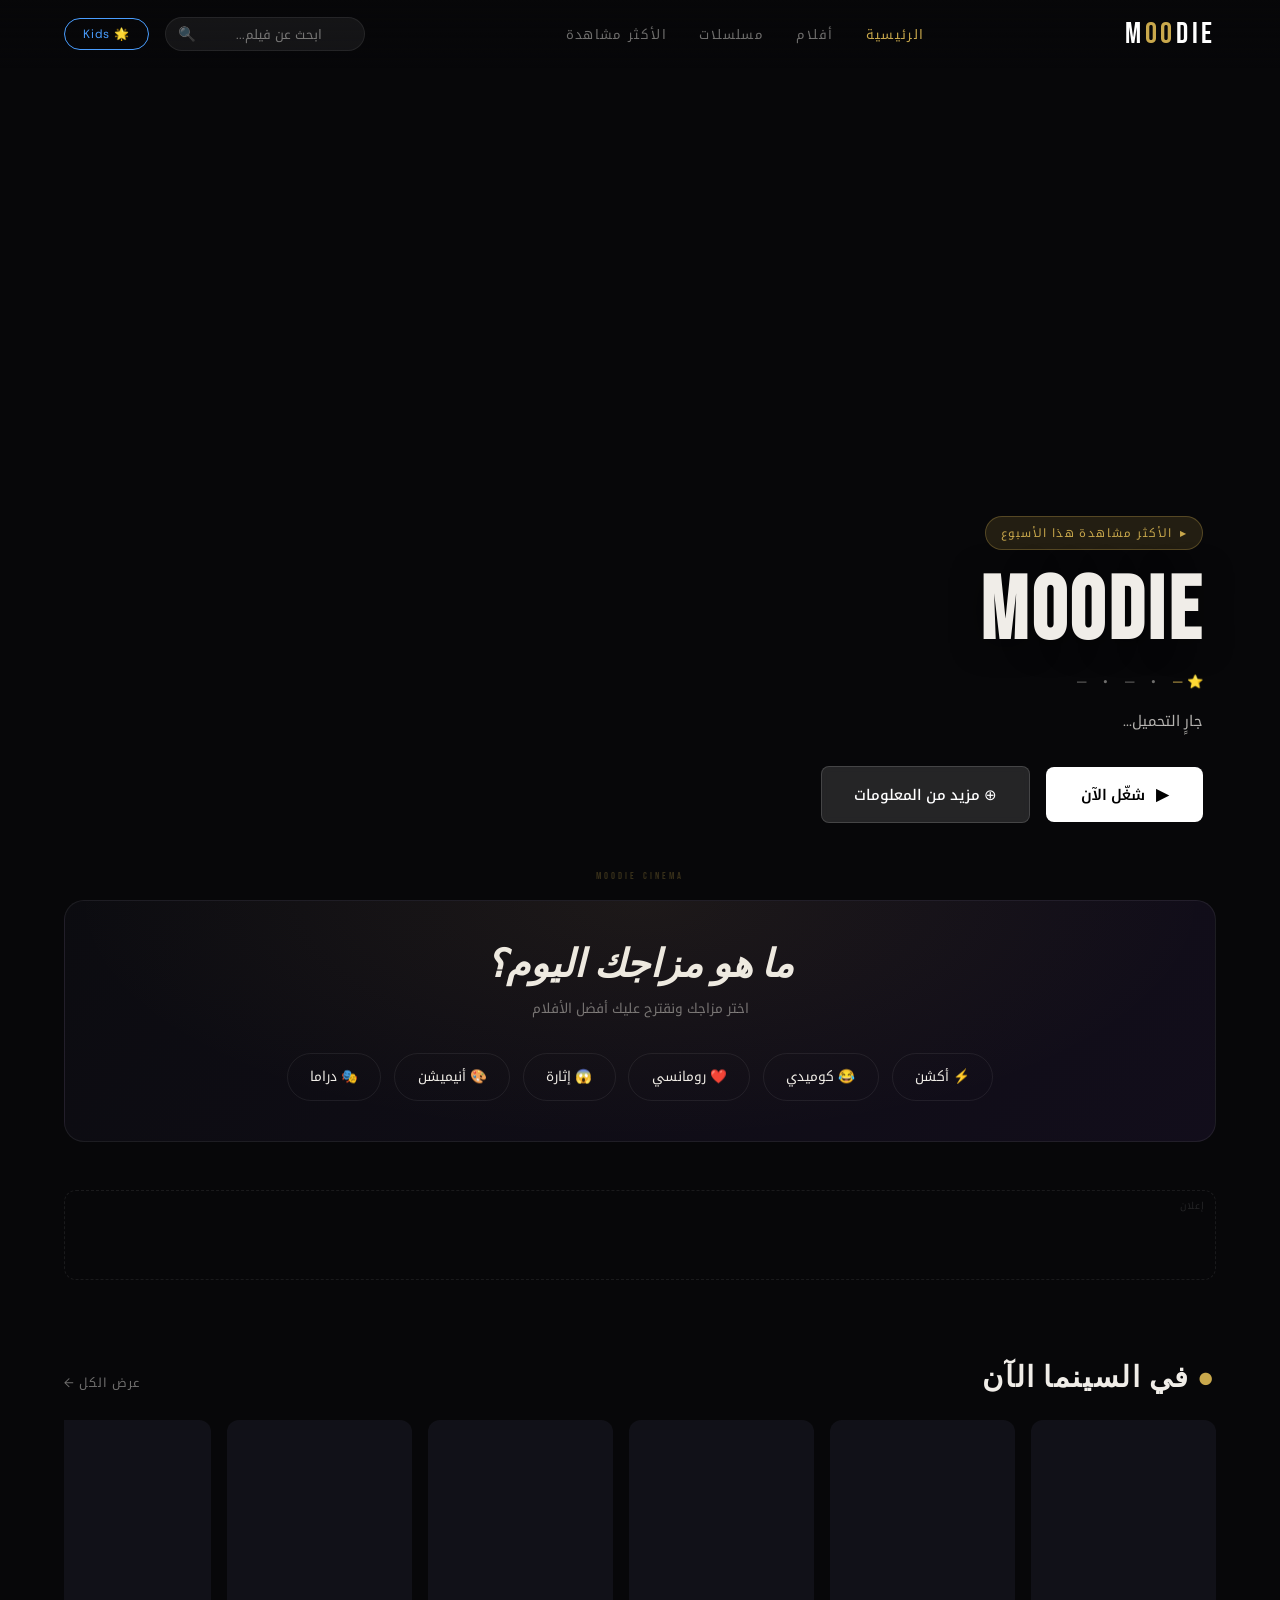
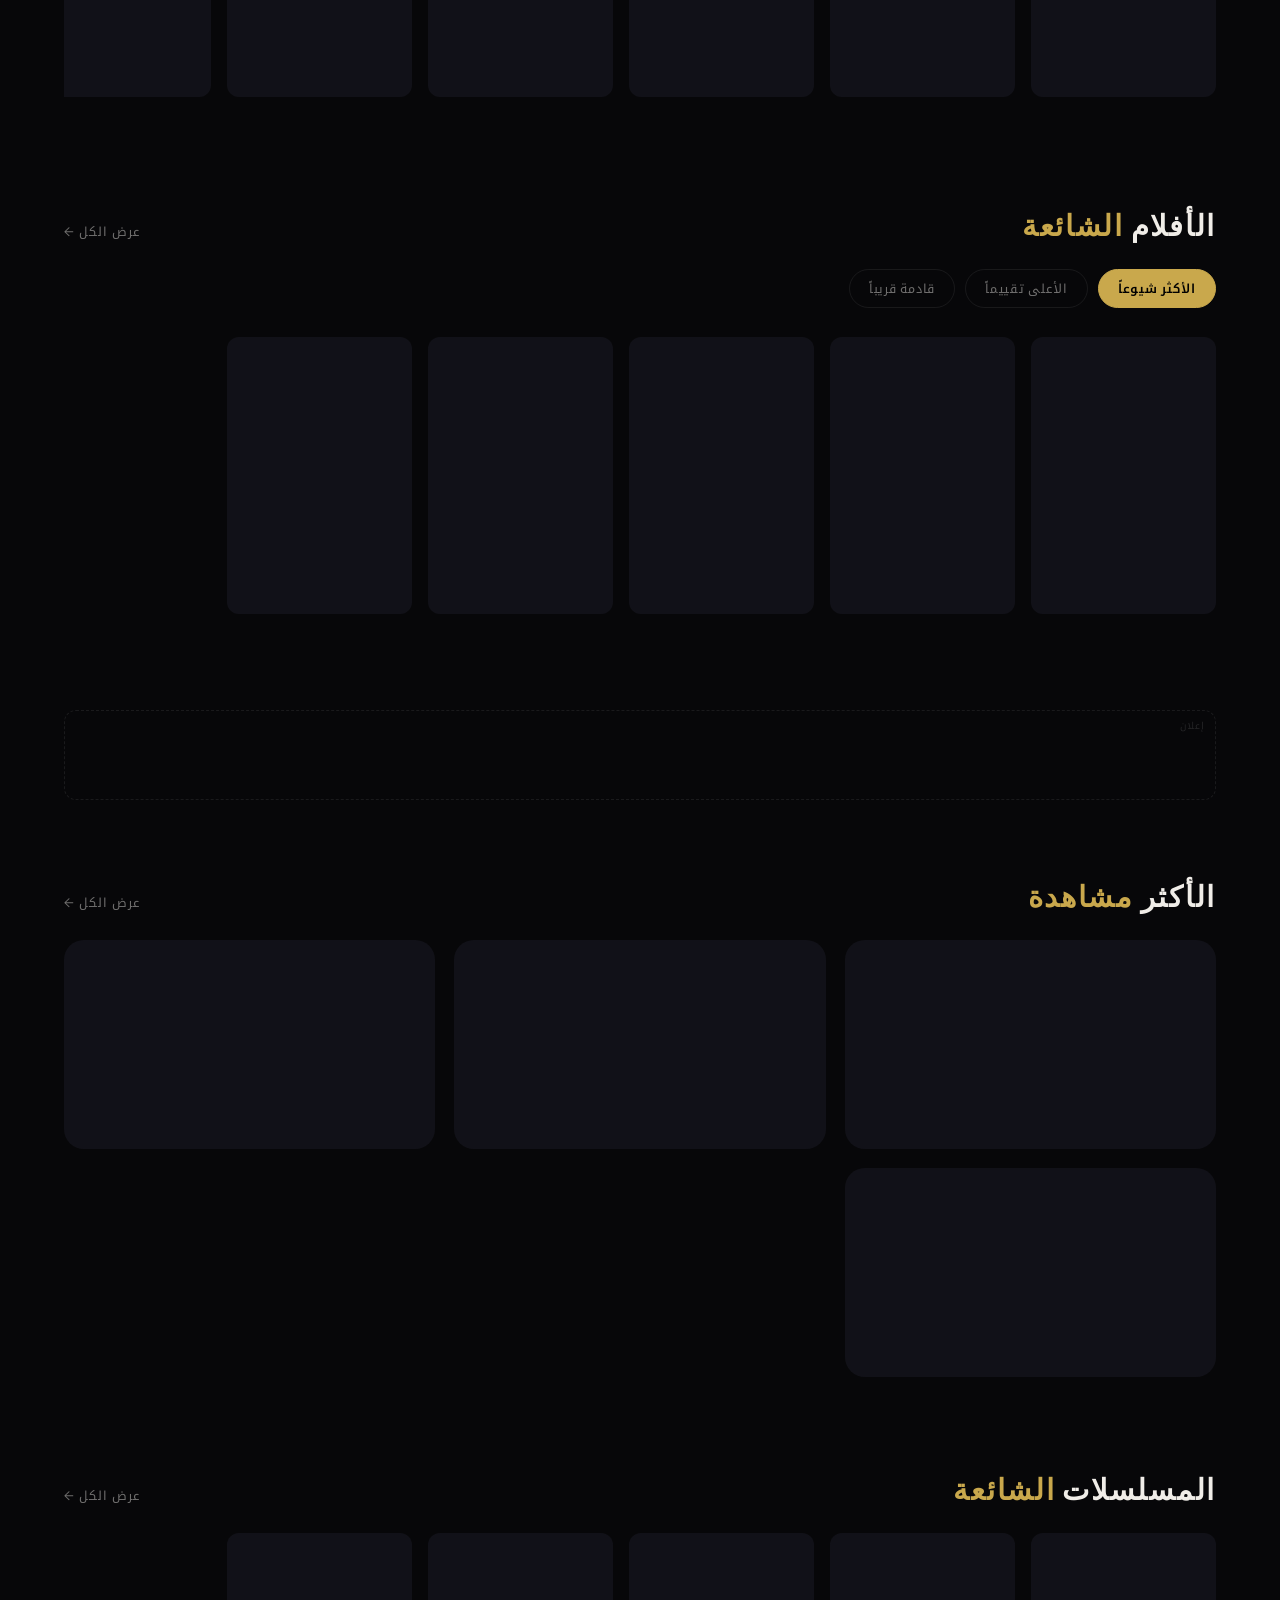
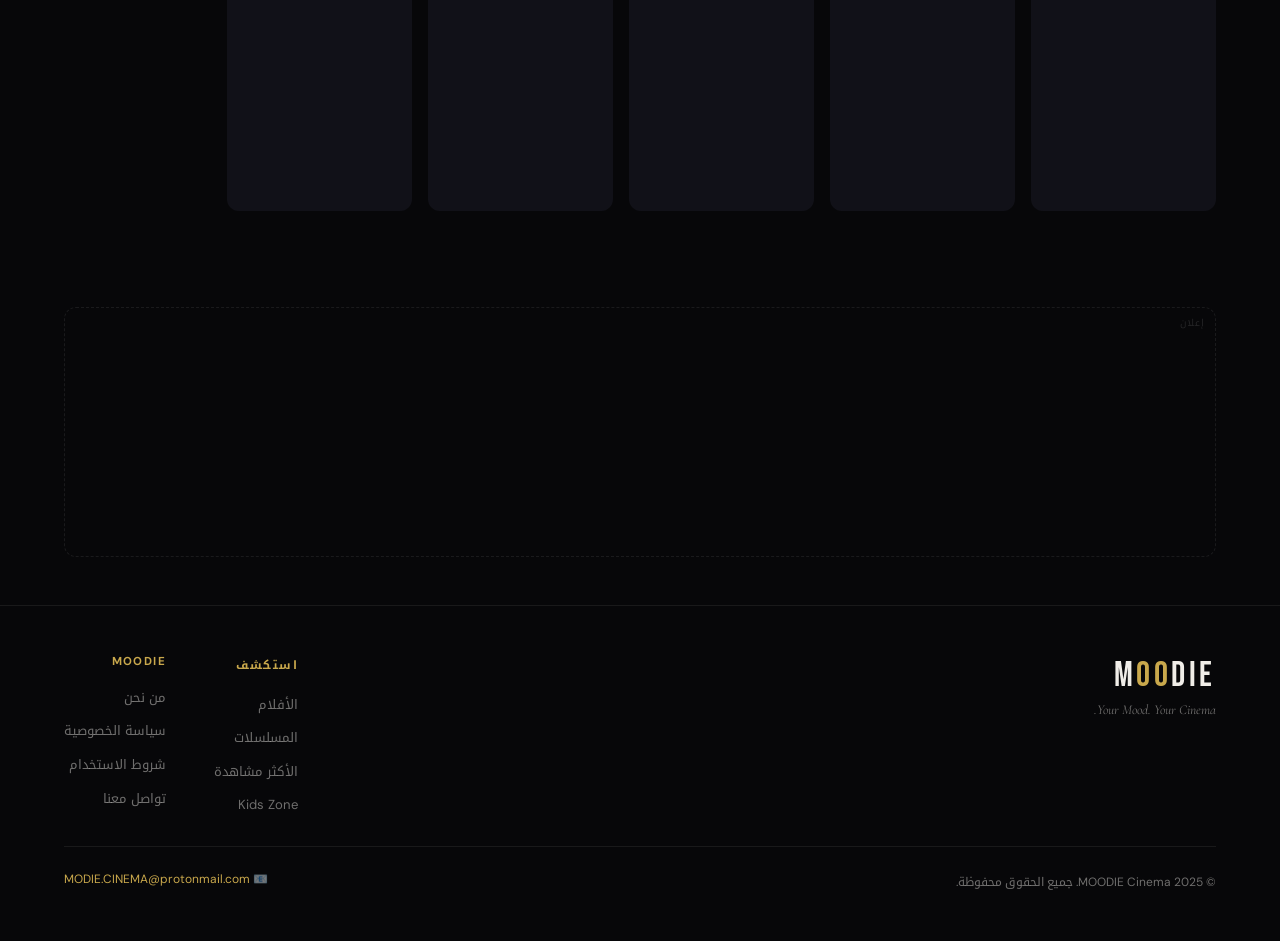
==== index (5).html @ 2d6c0732 "index.html" ====
<!DOCTYPE html>
<html lang="ar" dir="rtl">
<head>
  <meta charset="UTF-8" />
  <meta name="viewport" content="width=device-width, initial-scale=1.0" />
  <title>MOODIE — Premium Cinema Experience</title>
  <meta name="description" content="منصة MOODIE السينمائية — تجربة مشاهدة بريميوم بناءً على مزاجك" />
  <link rel="preconnect" href="https://fonts.googleapis.com" />
  <link rel="preconnect" href="https://fonts.gstatic.com" crossorigin />
  <link href="https://fonts.googleapis.com/css2?family=Bebas+Neue&family=Cormorant+Garamond:ital,wght@0,300;0,400;0,600;1,300&family=DM+Sans:wght@300;400;500&family=Noto+Kufi+Arabic:wght@300;400;500;700&display=swap" rel="stylesheet" />
  <style>
    /* ===================== CSS VARIABLES ===================== */
    :root {
      --c-bg:        #070709;
      --c-surface:   #0d0d12;
      --c-card:      #111118;
      --c-border:    rgba(255,255,255,0.07);
      --c-gold:      #c9a84c;
      --c-gold-dim:  rgba(201,168,76,0.15);
      --c-red:       #e5373d;
      --c-text:      #f0ede8;
      --c-muted:     rgba(240,237,232,0.45);
      --c-kids-bg:   #0a1628;
      --c-kids-acc:  #4a9eff;
      --radius:      12px;
      --radius-lg:   20px;
      --font-display: 'Bebas Neue', sans-serif;
      --font-serif:   'Cormorant Garamond', serif;
      --font-body:    'DM Sans', 'Noto Kufi Arabic', sans-serif;
      --transition:   all 0.35s cubic-bezier(0.4,0,0.2,1);
    }

    /* ===================== RESET ===================== */
    *, *::before, *::after { box-sizing: border-box; margin: 0; padding: 0; }
    html { scroll-behavior: smooth; }
    body {
      background: var(--c-bg);
      color: var(--c-text);
      font-family: var(--font-body);
      overflow-x: hidden;
      -webkit-font-smoothing: antialiased;
    }
    a { text-decoration: none; color: inherit; }
    img { display: block; max-width: 100%; }
    button { cursor: pointer; border: none; background: none; font-family: inherit; }

    /* ===================== SCROLLBAR ===================== */
    ::-webkit-scrollbar { width: 4px; }
    ::-webkit-scrollbar-track { background: var(--c-bg); }
    ::-webkit-scrollbar-thumb { background: var(--c-gold); border-radius: 4px; }

    /* ===================== SPLASH / INTRO ===================== */
    #splash {
      position: fixed; inset: 0; z-index: 9999;
      background: #000;
      display: flex; align-items: center; justify-content: center;
      flex-direction: column;
      animation: splashOut 0.8s ease 3.2s forwards;
    }
    .splash-logo {
      font-family: var(--font-display);
      font-size: clamp(4rem, 12vw, 9rem);
      letter-spacing: 0.18em;
      color: #fff;
      opacity: 0;
      animation: splashLogoIn 1s ease 0.5s forwards;
    }
    .splash-logo span { color: var(--c-gold); }
    .splash-tagline {
      font-family: var(--font-serif);
      font-style: italic;
      font-size: clamp(0.8rem, 2vw, 1.1rem);
      color: var(--c-muted);
      letter-spacing: 0.35em;
      margin-top: 0.5rem;
      opacity: 0;
      animation: splashLogoIn 1s ease 1.2s forwards;
    }
    .splash-bar {
      width: 0; height: 2px;
      background: linear-gradient(90deg, transparent, var(--c-gold), transparent);
      margin-top: 2.5rem;
      animation: splashBarIn 1.5s ease 1.6s forwards;
    }
    @keyframes splashLogoIn { to { opacity: 1; } }
    @keyframes splashBarIn  { to { width: 220px; } }
    @keyframes splashOut    { to { opacity: 0; pointer-events: none; } }

    /* ===================== NAV ===================== */
    #nav {
      position: fixed; top: 0; left: 0; right: 0; z-index: 900;
      padding: 0 clamp(1rem, 5vw, 4rem);
      height: 68px;
      display: flex; align-items: center; justify-content: space-between;
      background: linear-gradient(to bottom, rgba(7,7,9,0.98), transparent);
      backdrop-filter: blur(0px);
      transition: var(--transition);
    }
    #nav.scrolled {
      background: rgba(7,7,9,0.96);
      backdrop-filter: blur(18px);
      border-bottom: 1px solid var(--c-border);
    }
    .nav-logo {
      font-family: var(--font-display);
      font-size: 1.9rem;
      letter-spacing: 0.12em;
      color: #fff;
    }
    .nav-logo span { color: var(--c-gold); }
    .nav-links {
      display: flex; align-items: center; gap: 2rem;
      list-style: none;
    }
    .nav-links li a {
      font-size: 0.82rem;
      letter-spacing: 0.1em;
      color: var(--c-muted);
      transition: var(--transition);
      text-transform: uppercase;
    }
    .nav-links li a:hover { color: var(--c-text); }
    .nav-links li a.active { color: var(--c-gold); }
    .nav-right { display: flex; align-items: center; gap: 1rem; }
    .btn-kids {
      padding: 0.42rem 1.1rem;
      border: 1px solid var(--c-kids-acc);
      border-radius: 50px;
      font-size: 0.75rem;
      letter-spacing: 0.08em;
      color: var(--c-kids-acc);
      transition: var(--transition);
    }
    .btn-kids:hover { background: var(--c-kids-acc); color: #fff; }
    .nav-hamburger { display: none; flex-direction: column; gap: 5px; }
    .nav-hamburger span {
      display: block; width: 24px; height: 1.5px;
      background: var(--c-text); border-radius: 2px; transition: var(--transition);
    }

    /* ===================== SEARCH BAR ===================== */
    .search-wrapper {
      position: relative; display: flex; align-items: center;
    }
    .search-input {
      background: rgba(255,255,255,0.06);
      border: 1px solid var(--c-border);
      border-radius: 50px;
      padding: 0.45rem 2.6rem 0.45rem 1rem;
      color: var(--c-text);
      font-family: var(--font-body);
      font-size: 0.82rem;
      width: 200px;
      outline: none;
      transition: var(--transition);
    }
    .search-input::placeholder { color: var(--c-muted); }
    .search-input:focus { background: rgba(255,255,255,0.1); border-color: var(--c-gold); width: 260px; }
    .search-icon {
      position: absolute; left: 0.8rem;
      color: var(--c-muted); font-size: 0.9rem; pointer-events: none;
    }
    .search-results-dropdown {
      position: absolute; top: calc(100% + 8px); right: 0;
      width: 360px;
      background: #15151f;
      border: 1px solid var(--c-border);
      border-radius: var(--radius);
      overflow: hidden;
      display: none;
      z-index: 999;
      box-shadow: 0 20px 60px rgba(0,0,0,0.6);
    }
    .search-results-dropdown.open { display: block; }
    .search-result-item {
      display: flex; align-items: center; gap: 0.8rem;
      padding: 0.7rem 1rem;
      cursor: pointer;
      transition: var(--transition);
    }
    .search-result-item:hover { background: rgba(201,168,76,0.08); }
    .search-result-item img { width: 40px; height: 56px; object-fit: cover; border-radius: 6px; }
    .search-result-info h4 { font-size: 0.85rem; font-weight: 500; }
    .search-result-info p { font-size: 0.72rem; color: var(--c-muted); margin-top: 2px; }
    .search-loading { padding: 1.5rem; text-align: center; color: var(--c-muted); font-size: 0.82rem; }

    /* ===================== HERO ===================== */
    #hero {
      position: relative; height: 100vh; min-height: 600px;
      display: flex; align-items: flex-end;
      overflow: hidden;
    }
    .hero-bg {
      position: absolute; inset: 0;
      background-size: cover; background-position: center top;
      transition: opacity 1s ease;
    }
    .hero-bg::after {
      content: '';
      position: absolute; inset: 0;
      background: linear-gradient(
        to top,
        var(--c-bg) 0%,
        rgba(7,7,9,0.7) 40%,
        rgba(7,7,9,0.15) 100%
      );
    }
    .hero-content {
      position: relative; z-index: 2;
      padding: clamp(2rem, 5vw, 5rem) clamp(1.5rem, 6vw, 5rem);
      padding-bottom: clamp(3rem, 6vw, 6rem);
      max-width: 680px;
    }
    .hero-badge {
      display: inline-flex; align-items: center; gap: 0.5rem;
      background: var(--c-gold-dim);
      border: 1px solid rgba(201,168,76,0.3);
      border-radius: 50px;
      padding: 0.3rem 0.9rem;
      font-size: 0.72rem;
      letter-spacing: 0.12em;
      color: var(--c-gold);
      text-transform: uppercase;
      margin-bottom: 1.2rem;
    }
    .hero-badge::before { content: '▶'; font-size: 0.5rem; }
    .hero-title {
      font-family: var(--font-display);
      font-size: clamp(2.8rem, 7vw, 5.5rem);
      line-height: 1;
      letter-spacing: 0.04em;
      margin-bottom: 1rem;
      text-shadow: 0 4px 30px rgba(0,0,0,0.5);
    }
    .hero-meta {
      display: flex; align-items: center; gap: 1rem;
      font-size: 0.82rem; color: var(--c-muted);
      margin-bottom: 1.2rem; flex-wrap: wrap;
    }
    .hero-rating { color: var(--c-gold); display: flex; align-items: center; gap: 0.3rem; }
    .hero-desc {
      font-size: 0.92rem; line-height: 1.7;
      color: rgba(240,237,232,0.75);
      margin-bottom: 2rem;
      max-width: 520px;
    }
    .hero-actions { display: flex; align-items: center; gap: 1rem; flex-wrap: wrap; }
    .btn-play {
      display: inline-flex; align-items: center; gap: 0.7rem;
      background: #fff;
      color: #000;
      padding: 0.85rem 2.2rem;
      border-radius: 8px;
      font-weight: 600; font-size: 0.92rem;
      transition: var(--transition);
    }
    .btn-play:hover { background: rgba(255,255,255,0.85); transform: translateY(-1px); }
    .btn-play .play-icon { font-size: 1rem; }
    .btn-info {
      display: inline-flex; align-items: center; gap: 0.7rem;
      background: rgba(255,255,255,0.12);
      color: #fff;
      padding: 0.85rem 2rem;
      border-radius: 8px;
      font-weight: 500; font-size: 0.92rem;
      backdrop-filter: blur(4px);
      border: 1px solid rgba(255,255,255,0.15);
      transition: var(--transition);
    }
    .btn-info:hover { background: rgba(255,255,255,0.2); }
    .hero-indicators {
      position: absolute; bottom: 2rem; right: 2rem; z-index: 2;
      display: flex; gap: 0.5rem;
    }
    .hero-dot {
      width: 6px; height: 6px; border-radius: 50%;
      background: rgba(255,255,255,0.3); cursor: pointer; transition: var(--transition);
    }
    .hero-dot.active { background: var(--c-gold); width: 22px; border-radius: 3px; }

    /* ===================== WATERMARK ===================== */
    .watermark {
      position: absolute; bottom: 18px; left: 50%; transform: translateX(-50%);
      font-family: var(--font-display);
      font-size: 0.65rem; letter-spacing: 0.3em;
      color: rgba(201,168,76,0.25);
      pointer-events: none; z-index: 2; white-space: nowrap;
    }

    /* ===================== SECTIONS ===================== */
    main { position: relative; z-index: 1; }
    .section { padding: 3rem clamp(1.5rem, 5vw, 4rem); }
    .section-header {
      display: flex; align-items: baseline; justify-content: space-between;
      margin-bottom: 1.5rem;
    }
    .section-title {
      font-family: var(--font-display);
      font-size: clamp(1.4rem, 3vw, 1.8rem);
      letter-spacing: 0.06em;
    }
    .section-title span { color: var(--c-gold); }
    .see-all {
      font-size: 0.78rem; color: var(--c-muted); letter-spacing: 0.08em;
      text-transform: uppercase; transition: var(--transition);
    }
    .see-all:hover { color: var(--c-gold); }

    /* ===================== CATEGORY TABS ===================== */
    .category-tabs {
      display: flex; gap: 0.6rem; margin-bottom: 1.8rem; flex-wrap: wrap;
    }
    .cat-tab {
      padding: 0.4rem 1.2rem;
      border: 1px solid var(--c-border);
      border-radius: 50px;
      font-size: 0.78rem; letter-spacing: 0.06em;
      color: var(--c-muted);
      transition: var(--transition);
      text-transform: uppercase;
    }
    .cat-tab:hover { border-color: var(--c-gold); color: var(--c-gold); }
    .cat-tab.active {
      background: var(--c-gold);
      border-color: var(--c-gold);
      color: #000; font-weight: 600;
    }

    /* ===================== MOVIE ROW ===================== */
    .movie-row {
      display: flex; gap: 1rem; overflow-x: auto;
      padding-bottom: 1rem; scroll-snap-type: x mandatory;
      -ms-overflow-style: none; scrollbar-width: none;
    }
    .movie-row::-webkit-scrollbar { display: none; }
    .movie-card {
      flex: 0 0 clamp(130px, 16vw, 185px);
      scroll-snap-align: start;
      cursor: pointer; position: relative;
      border-radius: var(--radius); overflow: hidden;
      background: var(--c-card);
      transition: transform 0.35s cubic-bezier(0.4,0,0.2,1), box-shadow 0.35s ease;
    }
    .movie-card:hover { transform: translateY(-6px) scale(1.02); box-shadow: 0 20px 50px rgba(0,0,0,0.5); }
    .movie-card-poster {
      width: 100%; aspect-ratio: 2/3; object-fit: cover;
      display: block; transition: var(--transition);
    }
    .movie-card-overlay {
      position: absolute; inset: 0;
      background: linear-gradient(to top, rgba(0,0,0,0.9) 0%, transparent 55%);
      opacity: 0; transition: var(--transition);
      display: flex; flex-direction: column; justify-content: flex-end; padding: 0.8rem;
    }
    .movie-card:hover .movie-card-overlay { opacity: 1; }
    .movie-card-title { font-size: 0.78rem; font-weight: 600; line-height: 1.3; }
    .movie-card-meta { font-size: 0.68rem; color: var(--c-muted); margin-top: 0.25rem; }
    .movie-card-rating {
      position: absolute; top: 0.6rem; right: 0.6rem;
      background: rgba(0,0,0,0.75);
      border: 1px solid rgba(201,168,76,0.4);
      border-radius: 6px; padding: 0.2rem 0.5rem;
      font-size: 0.68rem; color: var(--c-gold); font-weight: 600;
    }
    .movie-card-play {
      position: absolute; inset: 0; display: flex;
      align-items: center; justify-content: center;
      opacity: 0; transition: var(--transition);
    }
    .movie-card:hover .movie-card-play { opacity: 1; }
    .movie-card-play-btn {
      width: 46px; height: 46px; border-radius: 50%;
      background: rgba(255,255,255,0.9);
      display: flex; align-items: center; justify-content: center;
      color: #000; font-size: 1rem; transition: var(--transition);
    }
    .movie-card-play-btn:hover { transform: scale(1.1); background: #fff; }
    .movie-card-wd {
      position: absolute; bottom: 0.5rem; left: 0.5rem;
      font-size: 0.55rem; letter-spacing: 0.2em;
      color: rgba(201,168,76,0.4); pointer-events: none;
    }

    /* ===================== FEATURED GRID ===================== */
    .featured-grid {
      display: grid;
      grid-template-columns: repeat(auto-fill, minmax(clamp(200px, 22vw, 280px), 1fr));
      gap: 1.2rem;
    }
    .featured-card {
      position: relative; border-radius: var(--radius-lg);
      overflow: hidden; cursor: pointer;
      background: var(--c-card);
      transition: transform 0.4s cubic-bezier(0.4,0,0.2,1), box-shadow 0.4s ease;
    }
    .featured-card:hover { transform: translateY(-8px); box-shadow: 0 30px 70px rgba(0,0,0,0.55); }
    .featured-card-poster { width: 100%; aspect-ratio: 16/9; object-fit: cover; }
    .featured-card-body { padding: 1rem; }
    .featured-card-title { font-size: 0.95rem; font-weight: 600; margin-bottom: 0.4rem; }
    .featured-card-tags { display: flex; gap: 0.4rem; flex-wrap: wrap; }
    .tag {
      font-size: 0.65rem; padding: 0.15rem 0.6rem;
      border: 1px solid var(--c-border); border-radius: 50px;
      color: var(--c-muted); text-transform: uppercase; letter-spacing: 0.05em;
    }

    /* ===================== MOOD SECTION ===================== */
    .mood-section {
      background: linear-gradient(135deg, rgba(13,13,18,0.9) 0%, rgba(20,15,30,0.9) 100%);
      border: 1px solid var(--c-border);
      border-radius: var(--radius-lg);
      padding: 2.5rem;
      text-align: center;
      margin: 0 clamp(1.5rem, 5vw, 4rem) 3rem;
      position: relative; overflow: hidden;
    }
    .mood-section::before {
      content: ''; position: absolute; inset: 0;
      background: radial-gradient(ellipse at 50% 0%, rgba(201,168,76,0.08) 0%, transparent 70%);
    }
    .mood-title {
      font-family: var(--font-serif);
      font-style: italic;
      font-size: clamp(1.6rem, 4vw, 2.4rem);
      margin-bottom: 0.5rem;
    }
    .mood-subtitle { font-size: 0.85rem; color: var(--c-muted); margin-bottom: 2rem; }
    .mood-chips { display: flex; gap: 0.8rem; justify-content: center; flex-wrap: wrap; }
    .mood-chip {
      display: flex; align-items: center; gap: 0.5rem;
      padding: 0.65rem 1.4rem;
      border: 1px solid var(--c-border);
      border-radius: 50px; font-size: 0.85rem;
      transition: var(--transition); cursor: pointer;
    }
    .mood-chip:hover, .mood-chip.active {
      background: var(--c-gold-dim); border-color: var(--c-gold); color: var(--c-gold);
    }

    /* ===================== AD SLOT ===================== */
    .ad-slot {
      margin: 2rem clamp(1.5rem, 5vw, 4rem);
      border-radius: var(--radius);
      border: 1px dashed rgba(255,255,255,0.08);
      min-height: 90px;
      display: flex; align-items: center; justify-content: center;
      color: rgba(255,255,255,0.1); font-size: 0.75rem; letter-spacing: 0.1em;
      text-transform: uppercase; overflow: hidden; position: relative;
    }
    .ad-slot-label {
      position: absolute; top: 6px; right: 10px;
      font-size: 0.6rem; color: rgba(255,255,255,0.12); letter-spacing: 0.1em;
    }

    /* ===================== KIDS MODE ===================== */
    #kids-mode {
      display: none; position: fixed; inset: 0; z-index: 800;
      background: var(--c-kids-bg);
      overflow-y: auto;
    }
    #kids-mode.active { display: block; }
    .kids-nav {
      display: flex; align-items: center; justify-content: space-between;
      padding: 1.2rem clamp(1rem, 4vw, 3rem);
      background: rgba(10,22,40,0.9);
      border-bottom: 2px solid rgba(74,158,255,0.2);
      position: sticky; top: 0; z-index: 10;
    }
    .kids-logo {
      font-family: var(--font-display);
      font-size: 2rem; letter-spacing: 0.1em;
      color: var(--c-kids-acc);
    }
    .kids-logo span { color: #fff; }
    .btn-exit-kids {
      padding: 0.5rem 1.2rem;
      border: 1px solid rgba(255,255,255,0.2);
      border-radius: 50px;
      font-size: 0.8rem; color: var(--c-muted);
      transition: var(--transition);
    }
    .btn-exit-kids:hover { border-color: #fff; color: #fff; }
    .kids-hero {
      padding: 2rem clamp(1rem, 4vw, 3rem);
      background: linear-gradient(135deg, #0a1628, #0d1f3c);
    }
    .kids-hero h2 {
      font-family: var(--font-display);
      font-size: clamp(2rem, 6vw, 4rem);
      letter-spacing: 0.06em;
      color: var(--c-kids-acc);
      margin-bottom: 0.5rem;
    }
    .kids-hero p { color: rgba(255,255,255,0.5); font-size: 0.9rem; }
    .kids-grid {
      display: grid;
      grid-template-columns: repeat(auto-fill, minmax(clamp(130px, 20vw, 180px), 1fr));
      gap: 1rem; padding: 2rem clamp(1rem, 4vw, 3rem);
    }
    .kids-card {
      border-radius: 16px; overflow: hidden; cursor: pointer;
      background: rgba(255,255,255,0.05);
      border: 2px solid transparent;
      transition: var(--transition);
    }
    .kids-card:hover {
      border-color: var(--c-kids-acc);
      transform: translateY(-4px);
      box-shadow: 0 16px 40px rgba(74,158,255,0.2);
    }
    .kids-card img { width: 100%; aspect-ratio: 2/3; object-fit: cover; }
    .kids-card-title {
      padding: 0.6rem;
      font-size: 0.78rem; text-align: center;
      color: rgba(255,255,255,0.85);
    }
    .kids-age-badge {
      display: inline-block; padding: 0.15rem 0.55rem;
      background: rgba(74,158,255,0.2);
      border: 1px solid rgba(74,158,255,0.4);
      border-radius: 50px; font-size: 0.62rem;
      color: var(--c-kids-acc); margin: 0 auto 0.4rem;
      display: block; width: fit-content; margin: 0 auto 0.4rem;
    }

    /* ===================== PLAYER MODAL ===================== */
    #player-modal {
      display: none; position: fixed; inset: 0; z-index: 1000;
      background: rgba(0,0,0,0.96);
      align-items: center; justify-content: center;
    }
    #player-modal.open { display: flex; }
    .player-container {
      position: relative; width: 100%; max-width: 1000px;
      background: #000; border-radius: var(--radius-lg);
      overflow: hidden; box-shadow: 0 40px 120px rgba(0,0,0,0.8);
    }
    .player-video-area {
      position: relative; aspect-ratio: 16/9;
      background: #000; display: flex; align-items: center; justify-content: center;
    }
    .player-poster {
      position: absolute; inset: 0;
      object-fit: cover; opacity: 0.35;
    }
    .player-center {
      position: relative; z-index: 2;
      display: flex; flex-direction: column; align-items: center; gap: 1rem;
    }
    .player-big-play {
      width: 72px; height: 72px; border-radius: 50%;
      background: rgba(255,255,255,0.15);
      border: 2px solid rgba(255,255,255,0.4);
      display: flex; align-items: center; justify-content: center;
      font-size: 1.8rem; cursor: pointer; transition: var(--transition);
      backdrop-filter: blur(8px);
    }
    .player-big-play:hover { background: rgba(255,255,255,0.25); transform: scale(1.08); }
    .player-notice { font-size: 0.78rem; color: rgba(255,255,255,0.4); letter-spacing: 0.06em; }
    .player-watermark {
      position: absolute; bottom: 14px; right: 14px; z-index: 3;
      font-family: var(--font-display);
      font-size: 0.8rem; letter-spacing: 0.2em;
      color: rgba(201,168,76,0.35); pointer-events: none;
    }
    .player-controls {
      background: linear-gradient(to right, #0d0d12, #111118);
      padding: 1rem 1.5rem;
    }
    .player-progress {
      width: 100%; height: 3px;
      background: rgba(255,255,255,0.12); border-radius: 3px;
      cursor: pointer; margin-bottom: 1rem; position: relative;
      transition: height 0.2s;
    }
    .player-progress:hover { height: 5px; }
    .player-progress-fill {
      height: 100%; background: var(--c-gold); border-radius: 3px;
      width: 0%; transition: width 0.5s linear;
    }
    .player-controls-row {
      display: flex; align-items: center; justify-content: space-between;
    }
    .player-controls-left { display: flex; align-items: center; gap: 1rem; }
    .player-btn { font-size: 1.1rem; color: var(--c-muted); transition: var(--transition); }
    .player-btn:hover { color: #fff; }
    .player-time { font-size: 0.78rem; color: var(--c-muted); }
    .player-title-bar { font-size: 0.88rem; font-weight: 500; }
    .player-close {
      position: absolute; top: 1rem; right: 1rem; z-index: 10;
      width: 36px; height: 36px; border-radius: 50%;
      background: rgba(0,0,0,0.7); color: #fff; font-size: 1.2rem;
      display: flex; align-items: center; justify-content: center;
      transition: var(--transition);
    }
    .player-close:hover { background: var(--c-red); }

    /* ===================== MOVIE DETAIL MODAL ===================== */
    #detail-modal {
      display: none; position: fixed; inset: 0; z-index: 950;
      background: rgba(0,0,0,0.85);
      align-items: center; justify-content: center;
      padding: 1rem;
    }
    #detail-modal.open { display: flex; }
    .detail-box {
      width: 100%; max-width: 800px; max-height: 90vh;
      background: #13131c;
      border-radius: var(--radius-lg);
      overflow-y: auto; position: relative;
      border: 1px solid var(--c-border);
      animation: slideUp 0.4s ease;
    }
    @keyframes slideUp { from { transform: translateY(30px); opacity: 0; } to { transform: translateY(0); opacity: 1; } }
    .detail-backdrop {
      width: 100%; aspect-ratio: 16/9; object-fit: cover;
      opacity: 0.6;
    }
    .detail-body { padding: 1.5rem 2rem 2rem; position: relative; margin-top: -60px; }
    .detail-title {
      font-family: var(--font-display);
      font-size: clamp(1.8rem, 4vw, 2.8rem);
      letter-spacing: 0.04em; margin-bottom: 0.5rem;
    }
    .detail-meta {
      display: flex; gap: 1rem; flex-wrap: wrap;
      font-size: 0.82rem; color: var(--c-muted); margin-bottom: 1rem;
    }
    .detail-rating { color: var(--c-gold); }
    .detail-overview {
      font-size: 0.88rem; line-height: 1.75; color: rgba(240,237,232,0.75);
      margin-bottom: 1.5rem;
    }
    .detail-actions { display: flex; gap: 1rem; flex-wrap: wrap; }
    .detail-close {
      position: absolute; top: 1rem; right: 1rem;
      width: 36px; height: 36px; border-radius: 50%;
      background: rgba(0,0,0,0.7); color: #fff; font-size: 1.2rem;
      display: flex; align-items: center; justify-content: center;
      transition: var(--transition); z-index: 5;
    }
    .detail-close:hover { background: var(--c-red); }

    /* ===================== FOOTER ===================== */
    footer {
      border-top: 1px solid var(--c-border);
      padding: 3rem clamp(1.5rem, 5vw, 4rem);
      margin-top: 3rem;
    }
    .footer-top {
      display: flex; gap: 2rem; flex-wrap: wrap;
      justify-content: space-between; margin-bottom: 2rem;
    }
    .footer-logo {
      font-family: var(--font-display);
      font-size: 2.2rem; letter-spacing: 0.1em;
    }
    .footer-logo span { color: var(--c-gold); }
    .footer-tagline {
      font-family: var(--font-serif); font-style: italic;
      font-size: 0.85rem; color: var(--c-muted); margin-top: 0.3rem;
    }
    .footer-links { display: flex; gap: 3rem; flex-wrap: wrap; }
    .footer-col h4 { font-size: 0.72rem; letter-spacing: 0.12em; text-transform: uppercase; color: var(--c-gold); margin-bottom: 1rem; }
    .footer-col ul { list-style: none; display: flex; flex-direction: column; gap: 0.55rem; }
    .footer-col ul li a { font-size: 0.82rem; color: var(--c-muted); transition: var(--transition); }
    .footer-col ul li a:hover { color: var(--c-text); }
    .footer-bottom {
      border-top: 1px solid var(--c-border); padding-top: 1.5rem;
      display: flex; gap: 1rem; justify-content: space-between; flex-wrap: wrap;
      font-size: 0.75rem; color: var(--c-muted);
    }
    .footer-contact a { color: var(--c-gold); }

    /* ===================== LOADING STATE ===================== */
    .loading-skeleton {
      background: linear-gradient(90deg, var(--c-card) 25%, rgba(255,255,255,0.04) 50%, var(--c-card) 75%);
      background-size: 400% 100%;
      animation: shimmer 1.5s infinite;
      border-radius: var(--radius);
    }
    @keyframes shimmer { 0% { background-position: 100% 0; } 100% { background-position: -100% 0; } }
    @keyframes spin { to { transform: rotate(360deg); } }
    .skeleton-card {
      flex: 0 0 clamp(130px, 16vw, 185px);
      aspect-ratio: 2/3;
    }

    /* ===================== TOAST ===================== */
    #toast {
      position: fixed; bottom: 2rem; left: 50%; transform: translateX(-50%);
      background: #1a1a26; border: 1px solid var(--c-border);
      border-radius: 50px; padding: 0.7rem 1.5rem;
      font-size: 0.82rem; color: var(--c-text);
      z-index: 9999; opacity: 0; pointer-events: none;
      transition: opacity 0.3s; white-space: nowrap;
    }
    #toast.show { opacity: 1; }

    /* ===================== RESPONSIVE ===================== */
    @media (max-width: 768px) {
      .nav-links { display: none; }
      .nav-hamburger { display: flex; }
      .search-input { width: 150px; }
      .search-input:focus { width: 200px; }
      .search-results-dropdown { width: 280px; right: -2rem; }
      .mood-chips { justify-content: flex-start; }
      .footer-links { gap: 1.5rem; }
      .footer-top { flex-direction: column; }
    }
    @media (max-width: 480px) {
      .hero-actions { flex-direction: column; align-items: flex-start; }
      .btn-play, .btn-info { width: 100%; justify-content: center; }
      .detail-body { padding: 1rem; }
    }

    /* ===================== MOBILE NAV MENU ===================== */
    #mobile-nav {
      display: none; position: fixed; inset: 0; z-index: 850;
      background: rgba(7,7,9,0.98); backdrop-filter: blur(20px);
      flex-direction: column; align-items: center; justify-content: center; gap: 2rem;
    }
    #mobile-nav.open { display: flex; }
    #mobile-nav a { font-family: var(--font-display); font-size: 2rem; letter-spacing: 0.1em; color: var(--c-text); }
    #mobile-nav a:hover { color: var(--c-gold); }
  </style>
</head>
<body>

<!-- SPLASH -->
<div id="splash">
  <div class="splash-logo">M<span>OO</span>DIE</div>
  <div class="splash-tagline">Your Mood. Your Cinema.</div>
  <div class="splash-bar"></div>
</div>

<!-- MOBILE NAV -->
<div id="mobile-nav">
  <a href="#" onclick="closeMobileNav()">الرئيسية</a>
  <a href="#" onclick="closeMobileNav()">الأفلام</a>
  <a href="#" onclick="closeMobileNav()">المسلسلات</a>
  <a href="#" onclick="closeMobileNav()">الأكثر مشاهدة</a>
  <a href="#" onclick="openKidsMode(); closeMobileNav()">Kids Zone 🌟</a>
</div>

<!-- NAV -->
<nav id="nav">
  <div class="nav-logo">M<span>OO</span>DIE</div>
  <ul class="nav-links">
    <li><a href="#" class="active">الرئيسية</a></li>
    <li><a href="#movies-section">أفلام</a></li>
    <li><a href="#series-section">مسلسلات</a></li>
    <li><a href="#trending">الأكثر مشاهدة</a></li>
  </ul>
  <div class="nav-right">
    <div class="search-wrapper">
      <span class="search-icon">🔍</span>
      <input class="search-input" type="text" placeholder="ابحث عن فيلم..." id="searchInput" autocomplete="off" />
      <div class="search-results-dropdown" id="searchDropdown">
        <div class="search-loading" id="searchLoading">اكتب للبحث...</div>
      </div>
    </div>
    <button class="btn-kids" onclick="openKidsMode()">🌟 Kids</button>
    <button class="nav-hamburger" onclick="toggleMobileNav()" id="hamburgerBtn">
      <span></span><span></span><span></span>
    </button>
  </div>
</nav>

<!-- HERO -->
<section id="hero">
  <div class="hero-bg" id="heroBg"></div>
  <div class="hero-content" id="heroContent">
    <div class="hero-badge">الأكثر مشاهدة هذا الأسبوع</div>
    <h1 class="hero-title" id="heroTitle">MOODIE</h1>
    <div class="hero-meta" id="heroMeta">
      <span class="hero-rating">⭐ —</span>
      <span>•</span>
      <span id="heroYear">—</span>
      <span>•</span>
      <span id="heroRuntime">—</span>
    </div>
    <p class="hero-desc" id="heroDesc">جارٍ التحميل...</p>
    <div class="hero-actions">
      <button class="btn-play" onclick="openPlayer()"><span class="play-icon">▶</span> شغّل الآن</button>
      <button class="btn-info" onclick="openDetail(currentHeroMovie)" id="heroInfoBtn">⊕ مزيد من المعلومات</button>
    </div>
  </div>
  <div class="hero-indicators" id="heroIndicators"></div>
  <div class="watermark">MOODIE CINEMA</div>
</section>

<!-- MAIN CONTENT -->
<main>

  <!-- MOOD SECTION -->
  <div class="mood-section">
    <h2 class="mood-title">ما هو مزاجك اليوم؟</h2>
    <p class="mood-subtitle">اختر مزاجك ونقترح عليك أفضل الأفلام</p>
    <div class="mood-chips">
      <div class="mood-chip" onclick="filterMood('action')">⚡ أكشن</div>
      <div class="mood-chip" onclick="filterMood('comedy')">😂 كوميدي</div>
      <div class="mood-chip" onclick="filterMood('romance')">❤️ رومانسي</div>
      <div class="mood-chip" onclick="filterMood('thriller')">😱 إثارة</div>
      <div class="mood-chip" onclick="filterMood('animation')">🎨 أنيميشن</div>
      <div class="mood-chip" onclick="filterMood('drama')">🎭 دراما</div>
    </div>
  </div>

  <!-- AD SLOT TOP -->
  <div class="ad-slot">
    <span class="ad-slot-label">إعلان</span>
    <!-- Adsterra Ad Unit Here -->
  </div>

  <!-- NOW PLAYING -->
  <section class="section" id="now-playing-section">
    <div class="section-header">
      <h2 class="section-title"><span>●</span> في السينما الآن</h2>
      <a class="see-all" href="#">عرض الكل ←</a>
    </div>
    <div class="movie-row" id="nowPlayingRow">
      <div class="loading-skeleton skeleton-card"></div>
      <div class="loading-skeleton skeleton-card"></div>
      <div class="loading-skeleton skeleton-card"></div>
      <div class="loading-skeleton skeleton-card"></div>
      <div class="loading-skeleton skeleton-card"></div>
      <div class="loading-skeleton skeleton-card"></div>
    </div>
  </section>

  <!-- POPULAR MOVIES -->
  <section class="section" id="movies-section">
    <div class="section-header">
      <h2 class="section-title">الأفلام <span>الشائعة</span></h2>
      <a class="see-all" href="#">عرض الكل ←</a>
    </div>
    <div class="category-tabs" id="movieTabs">
      <button class="cat-tab active" onclick="switchMovieTab(this,'popular')">الأكثر شيوعاً</button>
      <button class="cat-tab" onclick="switchMovieTab(this,'top_rated')">الأعلى تقييماً</button>
      <button class="cat-tab" onclick="switchMovieTab(this,'upcoming')">قادمة قريباً</button>
    </div>
    <div class="movie-row" id="moviesRow">
      <div class="loading-skeleton skeleton-card"></div>
      <div class="loading-skeleton skeleton-card"></div>
      <div class="loading-skeleton skeleton-card"></div>
      <div class="loading-skeleton skeleton-card"></div>
      <div class="loading-skeleton skeleton-card"></div>
    </div>
  </section>

  <!-- AD SLOT MID -->
  <div class="ad-slot">
    <span class="ad-slot-label">إعلان</span>
    <!-- Adsterra Ad Unit Here -->
  </div>

  <!-- TRENDING -->
  <section class="section" id="trending">
    <div class="section-header">
      <h2 class="section-title">الأكثر <span>مشاهدة</span></h2>
      <a class="see-all" href="#">عرض الكل ←</a>
    </div>
    <div class="featured-grid" id="trendingGrid">
      <div class="loading-skeleton" style="aspect-ratio:16/9;border-radius:var(--radius-lg)"></div>
      <div class="loading-skeleton" style="aspect-ratio:16/9;border-radius:var(--radius-lg)"></div>
      <div class="loading-skeleton" style="aspect-ratio:16/9;border-radius:var(--radius-lg)"></div>
      <div class="loading-skeleton" style="aspect-ratio:16/9;border-radius:var(--radius-lg)"></div>
    </div>
  </section>

  <!-- SERIES -->
  <section class="section" id="series-section">
    <div class="section-header">
      <h2 class="section-title">المسلسلات <span>الشائعة</span></h2>
      <a class="see-all" href="#">عرض الكل ←</a>
    </div>
    <div class="movie-row" id="seriesRow">
      <div class="loading-skeleton skeleton-card"></div>
      <div class="loading-skeleton skeleton-card"></div>
      <div class="loading-skeleton skeleton-card"></div>
      <div class="loading-skeleton skeleton-card"></div>
      <div class="loading-skeleton skeleton-card"></div>
    </div>
  </section>

  <!-- AD SLOT BOTTOM -->
  <div class="ad-slot" style="min-height:250px">
    <span class="ad-slot-label">إعلان</span>
    <!-- Adsterra Ad Unit Here -->
  </div>

</main>

<!-- FOOTER -->
<footer>
  <div class="footer-top">
    <div>
      <div class="footer-logo">M<span>OO</span>DIE</div>
      <div class="footer-tagline">Your Mood. Your Cinema.</div>
    </div>
    <div class="footer-links">
      <div class="footer-col">
        <h4>استكشف</h4>
        <ul>
          <li><a href="#">الأفلام</a></li>
          <li><a href="#">المسلسلات</a></li>
          <li><a href="#">الأكثر مشاهدة</a></li>
          <li><a href="#" onclick="openKidsMode()">Kids Zone</a></li>
        </ul>
      </div>
      <div class="footer-col">
        <h4>MOODIE</h4>
        <ul>
          <li><a href="#">من نحن</a></li>
          <li><a href="#">سياسة الخصوصية</a></li>
          <li><a href="#">شروط الاستخدام</a></li>
          <li><a href="mailto:MODIE.CINEMA@protonmail.com">تواصل معنا</a></li>
        </ul>
      </div>
    </div>
  </div>
  <div class="footer-bottom">
    <span>© 2025 MOODIE Cinema. جميع الحقوق محفوظة.</span>
    <span class="footer-contact">📧 <a href="mailto:MODIE.CINEMA@protonmail.com">MODIE.CINEMA@protonmail.com</a></span>
  </div>
</footer>

<!-- PLAYER MODAL -->
<div id="player-modal">
  <div class="player-container" id="playerContainer">
    <button class="player-close" onclick="closePlayer()">✕</button>

    <!-- Loading state -->
    <div id="playerLoading" class="player-video-area" style="display:flex">
      <div class="player-center">
        <div style="width:56px;height:56px;border:3px solid rgba(201,168,76,0.3);border-top-color:var(--c-gold);border-radius:50%;animation:spin 0.9s linear infinite;margin-bottom:1rem"></div>
        <span class="player-notice" id="playerLoadingText">جارٍ تحميل التريلر...</span>
      </div>
      <div class="player-watermark">MOODIE™</div>
    </div>

    <!-- No trailer fallback -->
    <div id="playerNoTrailer" class="player-video-area" style="display:none">
      <img class="player-poster" id="playerPoster" src="" alt="" />
      <div class="player-center">
        <div style="font-size:3rem;margin-bottom:1rem">🎬</div>
        <span class="player-notice" style="font-size:0.9rem;color:var(--c-text)">لا يتوفر تريلر لهذا الفيلم</span>
        <span class="player-notice" style="margin-top:0.5rem">جرّب فيلماً آخر</span>
      </div>
      <div class="player-watermark">MOODIE™</div>
    </div>

    <!-- YouTube iframe -->
    <div id="playerYT" style="display:none;position:relative;aspect-ratio:16/9;background:#000">
      <iframe
        id="ytFrame"
        width="100%" height="100%"
        style="display:block;border:none"
        allow="accelerometer; autoplay; clipboard-write; encrypted-media; gyroscope; picture-in-picture; fullscreen"
        allowfullscreen
      ></iframe>
      <div class="player-watermark">MOODIE™</div>
    </div>

    <!-- Controls bar -->
    <div class="player-controls" id="playerControlsBar" style="display:none">
      <div class="player-controls-row" style="justify-content:space-between;align-items:center">
        <span class="player-title-bar" id="playerTitle">—</span>
        <div style="display:flex;gap:1rem;align-items:center">
          <span style="font-size:0.75rem;color:var(--c-muted);letter-spacing:0.08em">تريلر رسمي</span>
          <button class="player-btn" title="ملء الشاشة" onclick="toggleFullscreen()">⛶</button>
        </div>
      </div>
    </div>
  </div>
</div>

<!-- DETAIL MODAL -->
<div id="detail-modal">
  <div class="detail-box">
    <button class="detail-close" onclick="closeDetail()">✕</button>
    <img class="detail-backdrop" id="detailBackdrop" src="" alt="" />
    <div class="detail-body">
      <h1 class="detail-title" id="detailTitle">—</h1>
      <div class="detail-meta">
        <span class="detail-rating" id="detailRating">⭐ —</span>
        <span id="detailYear">—</span>
        <span id="detailLang">—</span>
      </div>
      <p class="detail-overview" id="detailOverview">—</p>
      <div class="detail-actions">
        <button class="btn-play" onclick="openPlayer()"><span>▶</span> شغّل الآن</button>
        <button class="btn-info" style="background:rgba(255,255,255,0.08)">+ أضف للمفضلة</button>
      </div>
    </div>
  </div>
</div>

<!-- KIDS MODE -->
<div id="kids-mode">
  <nav class="kids-nav">
    <div class="kids-logo">M<span>OO</span>DIE <span style="font-size:0.9rem;color:var(--c-kids-acc)">KIDS</span></div>
    <button class="btn-exit-kids" onclick="closeKidsMode()">✕ الخروج من Kids</button>
  </nav>
  <div class="kids-hero">
    <h2>🌟 منطقة الأطفال</h2>
    <p>محتوى آمن ومناسب لجميع الأعمار</p>
  </div>
  <div class="kids-grid" id="kidsGrid">
    <div class="loading-skeleton" style="aspect-ratio:2/3;border-radius:16px"></div>
    <div class="loading-skeleton" style="aspect-ratio:2/3;border-radius:16px"></div>
    <div class="loading-skeleton" style="aspect-ratio:2/3;border-radius:16px"></div>
    <div class="loading-skeleton" style="aspect-ratio:2/3;border-radius:16px"></div>
    <div class="loading-skeleton" style="aspect-ratio:2/3;border-radius:16px"></div>
    <div class="loading-skeleton" style="aspect-ratio:2/3;border-radius:16px"></div>
  </div>
</div>

<!-- TOAST -->
<div id="toast"></div>

<!-- ==================== JAVASCRIPT ==================== -->
<script>
  /* ===== CONFIG ===== */
  const API_KEY    = 'da87358fe15e91315b13c0b1f439b8fd';
  const API_TOKEN  = 'eyJhbGciOiJIUzI1NiJ9.eyJhdWQiOiJkYTg3MzU4ZmUxNWU5MTMxNWIxM2MwYjFmNDM5YjhmZCIsIm5iZiI6MTc3NzI1NzU2My41MjcsInN1YiI6IjY5ZWVjYzViNDk4Y2YxNDA2NjAyOTkzMCIsInNjb3BlcyI6WyJhcGlfcmVhZCJdLCJ2ZXJzaW9uIjoxfQ.TQ6XojRk4ejK4DawXrMJ0tH-6enYdAkD-3wuqUGrcSs';
  const BASE_URL   = 'https://api.themoviedb.org/3';
  const IMG_BASE   = 'https://image.tmdb.org/t/p/';
  const HEADERS    = { 'Authorization': `Bearer ${API_TOKEN}`, 'Content-Type': 'application/json' };

  /* ===== STATE ===== */
  let heroMovies       = [];
  let currentHeroIndex = 0;
  let currentHeroMovie = null;
  let heroTimer        = null;

  /* ===== HELPERS ===== */
  async function tmdb(endpoint, params = {}) {
    const url = new URL(`${BASE_URL}${endpoint}`);
    url.searchParams.set('language', 'ar-SA');
    Object.entries(params).forEach(([k,v]) => url.searchParams.set(k,v));
    const res = await fetch(url, { headers: HEADERS });
    if (!res.ok) throw new Error(`TMDB ${res.status}`);
    return res.json();
  }

  function posterUrl(path, size = 'w342') {
    return path ? `${IMG_BASE}${size}${path}` : `https://placehold.co/300x450/111/333?text=No+Poster`;
  }
  function backdropUrl(path, size = 'original') {
    return path ? `${IMG_BASE}${size}${path}` : '';
  }
  function rating(r) { return r ? r.toFixed(1) : '—'; }
  function year(d)   { return d ? d.split('-')[0] : '—'; }

  /* ===== TOAST ===== */
  function showToast(msg) {
    const t = document.getElementById('toast');
    t.textContent = msg; t.classList.add('show');
    setTimeout(() => t.classList.remove('show'), 2500);
  }

  /* ===== NAV SCROLL ===== */
  window.addEventListener('scroll', () => {
    document.getElementById('nav').classList.toggle('scrolled', window.scrollY > 20);
  });

  /* ===== MOBILE NAV ===== */
  function toggleMobileNav() { document.getElementById('mobile-nav').classList.toggle('open'); }
  function closeMobileNav()  { document.getElementById('mobile-nav').classList.remove('open'); }

  /* ===== HERO ===== */
  async function loadHero() {
    try {
      const data = await tmdb('/movie/now_playing', { region: 'EG', page: 1 });
      heroMovies = data.results.filter(m => m.backdrop_path).slice(0, 6);
      buildHeroIndicators();
      setHero(0);
      heroTimer = setInterval(() => setHero((currentHeroIndex + 1) % heroMovies.length), 7000);
    } catch(e) { console.warn('Hero load failed', e); }
  }

  function buildHeroIndicators() {
    const wrap = document.getElementById('heroIndicators');
    wrap.innerHTML = heroMovies.map((_, i) =>
      `<div class="hero-dot ${i===0?'active':''}" onclick="setHero(${i})"></div>`
    ).join('');
  }

  function setHero(idx) {
    currentHeroIndex = idx;
    const m = heroMovies[idx];
    if (!m) return;
    currentHeroMovie = m;
    const bg = document.getElementById('heroBg');
    bg.style.backgroundImage = `url(${backdropUrl(m.backdrop_path)})`;
    document.getElementById('heroTitle').textContent   = m.title || m.original_title;
    document.getElementById('heroDesc').textContent    = m.overview || 'لا يوجد وصف متاح.';
    document.getElementById('heroYear').textContent    = year(m.release_date);
    document.getElementById('heroMeta').querySelector('.hero-rating').innerHTML = `⭐ ${rating(m.vote_average)}`;
    document.querySelectorAll('.hero-dot').forEach((d,i) => d.classList.toggle('active', i===idx));
  }

  /* ===== MOVIE ROW RENDERER ===== */
  function renderMovieRow(containerId, movies) {
    const row = document.getElementById(containerId);
    if (!movies.length) { row.innerHTML = '<p style="color:var(--c-muted);padding:1rem">لا توجد نتائج.</p>'; return; }
    row.innerHTML = movies.map(m => `
      <div class="movie-card" onclick="openDetail(${JSON.stringify(m).replace(/"/g,'&quot;')})">
        <img class="movie-card-poster" src="${posterUrl(m.poster_path)}" alt="${m.title||m.name}" loading="lazy" />
        <div class="movie-card-rating">⭐ ${rating(m.vote_average)}</div>
        <div class="movie-card-play">
          <button class="movie-card-play-btn" onclick="event.stopPropagation();openPlayer()">▶</button>
        </div>
        <div class="movie-card-overlay">
          <div class="movie-card-title">${m.title || m.name || '—'}</div>
          <div class="movie-card-meta">${year(m.release_date || m.first_air_date)} • ${rating(m.vote_average)}/10</div>
        </div>
        <div class="movie-card-wd">MOODIE</div>
      </div>
    `).join('');
  }

  /* ===== FEATURED GRID ===== */
  function renderFeaturedGrid(containerId, movies) {
    const grid = document.getElementById(containerId);
    grid.innerHTML = movies.slice(0,6).map(m => `
      <div class="featured-card" onclick="openDetail(${JSON.stringify(m).replace(/"/g,'&quot;')})">
        <img class="featured-card-poster" src="${posterUrl(m.backdrop_path,'w780') || posterUrl(m.poster_path,'w500')}" alt="${m.title||m.name}" loading="lazy" />
        <div class="featured-card-body">
          <div class="featured-card-title">${m.title||m.name||'—'}</div>
          <div class="featured-card-tags">
            <span class="tag">${year(m.release_date||m.first_air_date)}</span>
            <span class="tag">⭐ ${rating(m.vote_average)}</span>
          </div>
        </div>
      </div>
    `).join('');
  }

  /* ===== LOAD SECTIONS ===== */
  async function loadSections() {
    try {
      const [nowPlaying, popular, trending, series] = await Promise.all([
        tmdb('/movie/now_playing', { region: 'EG' }),
        tmdb('/movie/popular'),
        tmdb('/trending/all/week'),
        tmdb('/tv/popular'),
      ]);
      renderMovieRow('nowPlayingRow', nowPlaying.results);
      renderMovieRow('moviesRow', popular.results);
      renderFeaturedGrid('trendingGrid', trending.results);
      renderMovieRow('seriesRow', series.results);
    } catch(e) { console.warn('Section load error', e); }
  }

  /* ===== MOVIE TABS ===== */
  async function switchMovieTab(btn, type) {
    document.querySelectorAll('#movieTabs .cat-tab').forEach(b => b.classList.remove('active'));
    btn.classList.add('active');
    document.getElementById('moviesRow').innerHTML =
      Array(5).fill('<div class="loading-skeleton skeleton-card"></div>').join('');
    try {
      const data = await tmdb(`/movie/${type}`);
      renderMovieRow('moviesRow', data.results);
    } catch(e) { console.warn(e); }
  }

  /* ===== MOOD FILTER ===== */
  const moodGenres = {
    action: 28, comedy: 35, romance: 10749, thriller: 53, animation: 16, drama: 18
  };
  async function filterMood(mood) {
    document.querySelectorAll('.mood-chip').forEach(c => c.classList.toggle('active', c.textContent.toLowerCase().includes(mood)));
    const genreId = moodGenres[mood] || 28;
    try {
      const data = await tmdb('/discover/movie', { with_genres: genreId, sort_by: 'popularity.desc' });
      renderMovieRow('moviesRow', data.results);
      document.getElementById('movies-section').scrollIntoView({ behavior: 'smooth' });
      showToast(`🎬 أفلام ${mood} — تم التصفية`);
    } catch(e) { console.warn(e); }
  }

  /* ===== SEARCH ===== */
  let searchTimeout;
  const searchInput    = document.getElementById('searchInput');
  const searchDropdown = document.getElementById('searchDropdown');
  const searchLoading  = document.getElementById('searchLoading');

  searchInput.addEventListener('input', () => {
    clearTimeout(searchTimeout);
    const q = searchInput.value.trim();
    if (!q) { searchDropdown.classList.remove('open'); return; }
    searchDropdown.classList.add('open');
    searchLoading.textContent = 'جارٍ البحث...';
    searchLoading.style.display = 'block';
    searchTimeout = setTimeout(() => doSearch(q), 400);
  });

  searchInput.addEventListener('focus', () => {
    if (searchInput.value.trim()) searchDropdown.classList.add('open');
  });
  document.addEventListener('click', e => {
    if (!e.target.closest('.search-wrapper')) searchDropdown.classList.remove('open');
  });

  async function doSearch(q) {
    try {
      const data = await tmdb('/search/multi', { query: q });
      const results = data.results.filter(r => r.media_type !== 'person').slice(0, 6);
      if (!results.length) { searchLoading.textContent = 'لا توجد نتائج.'; return; }
      searchLoading.style.display = 'none';
      const existing = searchDropdown.querySelectorAll('.search-result-item');
      existing.forEach(e => e.remove());
      results.forEach(r => {
        const item = document.createElement('div');
        item.className = 'search-result-item';
        item.innerHTML = `
          <img src="${posterUrl(r.poster_path, 'w92')}" alt="${r.title||r.name}" />
          <div class="search-result-info">
            <h4>${r.title || r.name || '—'}</h4>
            <p>${year(r.release_date||r.first_air_date)} • ${r.media_type === 'tv' ? 'مسلسل' : 'فيلم'} • ⭐ ${rating(r.vote_average)}</p>
          </div>`;
        item.onclick = () => { openDetail(r); searchDropdown.classList.remove('open'); searchInput.value = ''; };
        searchDropdown.appendChild(item);
      });
    } catch(e) { searchLoading.textContent = 'خطأ في البحث.'; }
  }

  /* ===== KIDS MODE ===== */
  function openKidsMode() {
    document.getElementById('kids-mode').classList.add('active');
    document.body.style.overflow = 'hidden';
    loadKidsContent();
  }
  function closeKidsMode() {
    document.getElementById('kids-mode').classList.remove('active');
    document.body.style.overflow = '';
  }

  async function loadKidsContent() {
    const grid = document.getElementById('kidsGrid');
    if (grid.querySelector('.kids-card')) return; // already loaded
    try {
      const data = await tmdb('/discover/movie', {
        certification_country: 'US',
        'certification.lte': 'G',
        with_genres: '16',
        sort_by: 'popularity.desc'
      });
      grid.innerHTML = data.results.slice(0,12).map(m => `
        <div class="kids-card" onclick="openDetail(${JSON.stringify(m).replace(/"/g,'&quot;')})">
          <img src="${posterUrl(m.poster_path)}" alt="${m.title}" loading="lazy" />
          <div class="kids-card-title">
            <span class="kids-age-badge">+0</span>
            ${m.title}
          </div>
        </div>
      `).join('');
    } catch(e) { grid.innerHTML = '<p style="color:rgba(255,255,255,0.4);padding:2rem;text-align:center">تعذّر تحميل المحتوى.</p>'; }
  }

  /* ===== DETAIL MODAL ===== */
  function openDetail(movie) {
    if (!movie) return;
    currentHeroMovie = movie;
    document.getElementById('detailTitle').textContent   = movie.title || movie.name || '—';
    document.getElementById('detailRating').textContent  = `⭐ ${rating(movie.vote_average)}`;
    document.getElementById('detailYear').textContent    = year(movie.release_date || movie.first_air_date);
    document.getElementById('detailLang').textContent    = (movie.original_language||'').toUpperCase();
    document.getElementById('detailOverview').textContent = movie.overview || 'لا يوجد وصف متاح.';
    const bd = backdropUrl(movie.backdrop_path, 'w780') || posterUrl(movie.poster_path, 'w500');
    document.getElementById('detailBackdrop').src = bd;
    document.getElementById('detail-modal').classList.add('open');
    document.body.style.overflow = 'hidden';
  }
  function closeDetail() {
    document.getElementById('detail-modal').classList.remove('open');
    document.body.style.overflow = '';
  }

  /* ===== PLAYER — YouTube Trailer ===== */
  async function openPlayer() {
    closeDetail();
    const m = currentHeroMovie;
    if (!m) { showToast('اختر فيلماً أولاً'); return; }

    // open modal, show loading
    document.getElementById('player-modal').classList.add('open');
    document.body.style.overflow = 'hidden';
    document.getElementById('playerLoading').style.display   = 'flex';
    document.getElementById('playerNoTrailer').style.display = 'none';
    document.getElementById('playerYT').style.display        = 'none';
    document.getElementById('playerControlsBar').style.display = 'none';
    document.getElementById('playerLoadingText').textContent  = 'جارٍ تحميل التريلر...';
    document.getElementById('playerTitle').textContent        = m.title || m.name || '—';

    // set fallback poster
    const bd = backdropUrl(m.backdrop_path, 'w1280') || posterUrl(m.poster_path, 'w500');
    document.getElementById('playerPoster').src = bd;

    // detect if TV or movie
    const mediaType = m.media_type === 'tv' || m.first_air_date ? 'tv' : 'movie';
    const endpoint  = `/${mediaType}/${m.id}/videos`;

    try {
      const data    = await tmdb(endpoint, { language: 'en-US' });
      const videos  = data.results || [];
      // prefer official YouTube trailer
      const trailer = videos.find(v => v.site === 'YouTube' && v.type === 'Trailer')
                   || videos.find(v => v.site === 'YouTube' && v.type === 'Teaser')
                   || videos.find(v => v.site === 'YouTube');

      if (trailer) {
        document.getElementById('ytFrame').src =
          `https://www.youtube.com/embed/${trailer.key}?autoplay=1&rel=0&modestbranding=1`;
        document.getElementById('playerLoading').style.display    = 'none';
        document.getElementById('playerYT').style.display         = 'block';
        document.getElementById('playerControlsBar').style.display = 'flex';
      } else {
        // try Arabic language as fallback
        const data2   = await tmdb(endpoint);
        const videos2 = data2.results || [];
        const trailer2 = videos2.find(v => v.site === 'YouTube');
        if (trailer2) {
          document.getElementById('ytFrame').src =
            `https://www.youtube.com/embed/${trailer2.key}?autoplay=1&rel=0&modestbranding=1`;
          document.getElementById('playerLoading').style.display    = 'none';
          document.getElementById('playerYT').style.display         = 'block';
          document.getElementById('playerControlsBar').style.display = 'flex';
        } else {
          document.getElementById('playerLoading').style.display    = 'none';
          document.getElementById('playerNoTrailer').style.display  = 'flex';
        }
      }
    } catch(e) {
      document.getElementById('playerLoading').style.display   = 'none';
      document.getElementById('playerNoTrailer').style.display = 'flex';
    }
  }

  function closePlayer() {
    document.getElementById('player-modal').classList.remove('open');
    document.body.style.overflow = '';
    // stop video by clearing src
    document.getElementById('ytFrame').src = '';
  }

  function toggleFullscreen() {
    const el = document.getElementById('playerContainer');
    if (!document.fullscreenElement) el.requestFullscreen().catch(()=>{});
    else document.exitFullscreen();
  }

  /* ===== CLOSE MODALS ON BACKDROP CLICK ===== */
  document.getElementById('detail-modal').addEventListener('click', e => {
    if (e.target === document.getElementById('detail-modal')) closeDetail();
  });
  document.getElementById('player-modal').addEventListener('click', e => {
    if (e.target === document.getElementById('player-modal')) closePlayer();
  });

  /* ===== KEYBOARD ===== */
  document.addEventListener('keydown', e => {
    if (e.key === 'Escape') { closePlayer(); closeDetail(); closeKidsMode(); }
    if (e.key === ' ' && document.getElementById('player-modal').classList.contains('open')) {
      e.preventDefault(); togglePlay();
    }
  });

  /* ===== INIT ===== */
  document.addEventListener('DOMContentLoaded', () => {
    loadHero();
    loadSections();
  });

  // ============= مشغل MOODIE الحقيقي =============
  const moodiePlayer = {
    currentMovie: null,
    open(movie) {
      this.currentMovie = movie;
      const mediaType = movie.first_air_date ? 'tv' : 'movie';
      const videoUrl = `https://vidsrc.xyz/embed/${mediaType}/${movie.id}`;
      window.open(videoUrl, '_blank');
    }
  };

  const originalOpenPlayer = window.openPlayer;
  window.openPlayer = function() {
    if (currentHeroMovie) {
      moodiePlayer.open(currentHeroMovie);
    } else if (originalOpenPlayer) {
      originalOpenPlayer();
    }
  };
</script>
</body>
</html>
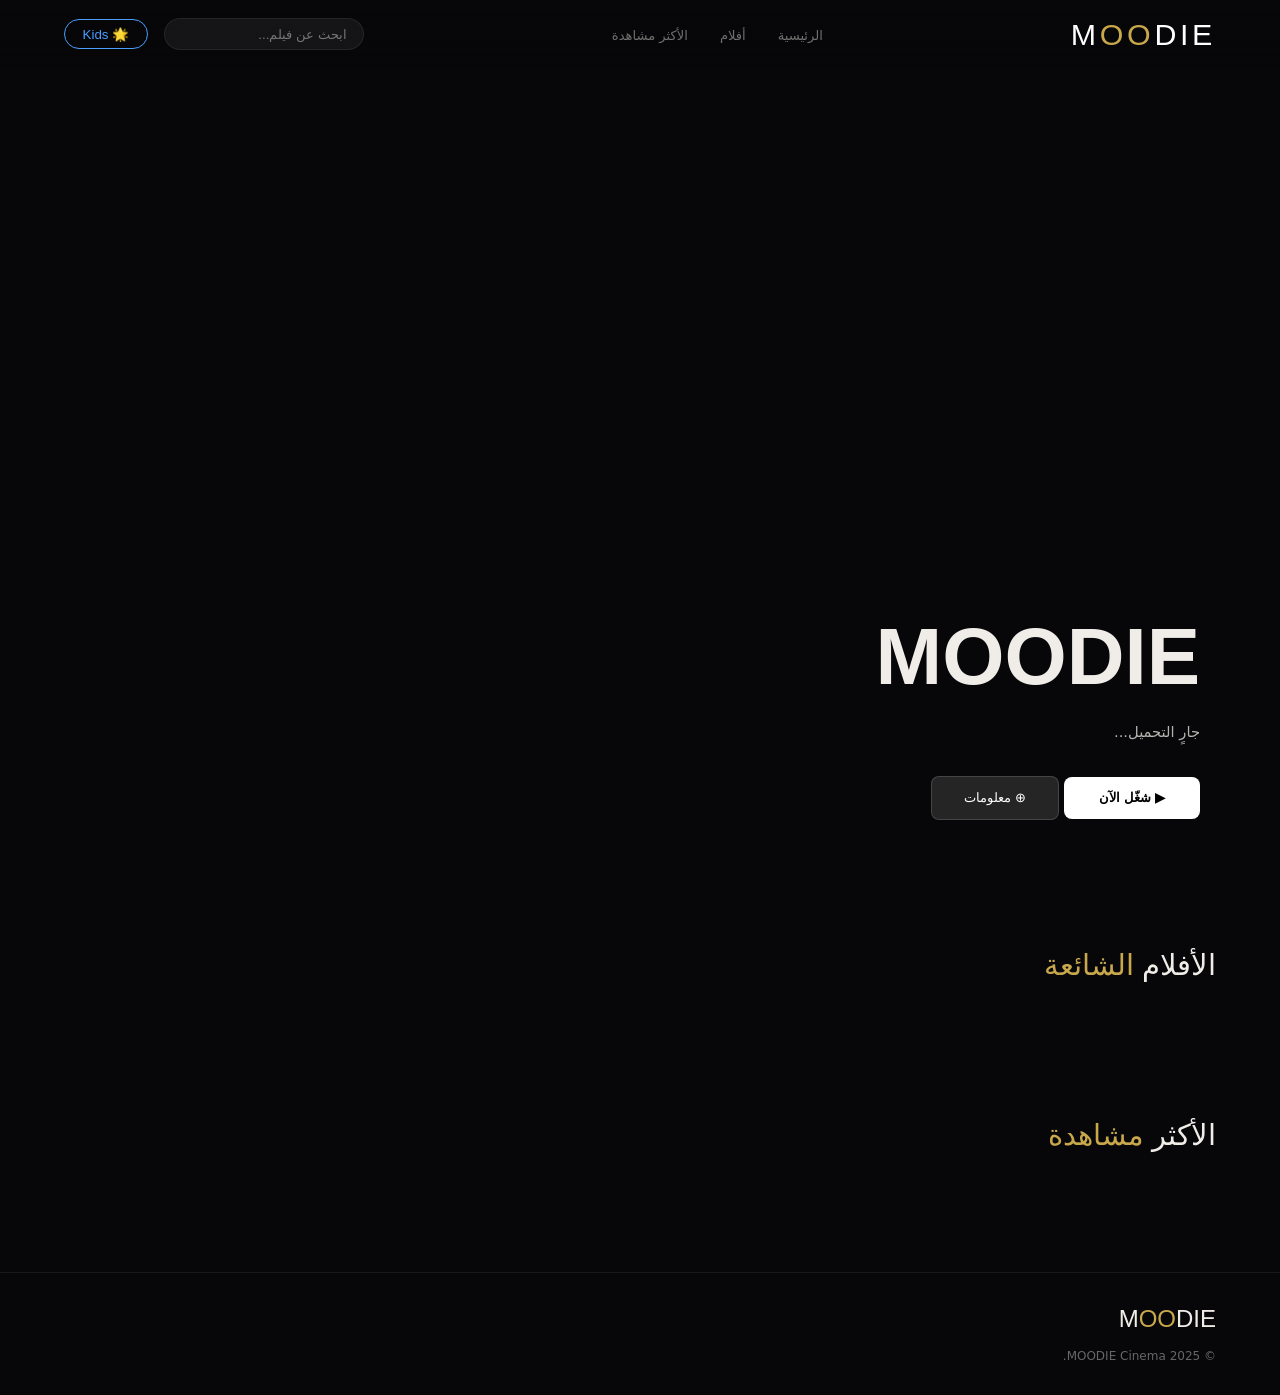
==== commit 76ec4814: "index.html" ====
--- a/index (5).html
+++ b/index (5).html
@@ -4,1396 +4,367 @@
   <meta charset="UTF-8" />
   <meta name="viewport" content="width=device-width, initial-scale=1.0" />
   <title>MOODIE — Premium Cinema Experience</title>
-  <meta name="description" content="منصة MOODIE السينمائية — تجربة مشاهدة بريميوم بناءً على مزاجك" />
-  <link rel="preconnect" href="https://fonts.googleapis.com" />
-  <link rel="preconnect" href="https://fonts.gstatic.com" crossorigin />
-  <link href="https://fonts.googleapis.com/css2?family=Bebas+Neue&family=Cormorant+Garamond:ital,wght@0,300;0,400;0,600;1,300&family=DM+Sans:wght@300;400;500&family=Noto+Kufi+Arabic:wght@300;400;500;700&display=swap" rel="stylesheet" />
   <style>
-    /* ===================== CSS VARIABLES ===================== */
-    :root {
-      --c-bg:        #070709;
-      --c-surface:   #0d0d12;
-      --c-card:      #111118;
-      --c-border:    rgba(255,255,255,0.07);
-      --c-gold:      #c9a84c;
-      --c-gold-dim:  rgba(201,168,76,0.15);
-      --c-red:       #e5373d;
-      --c-text:      #f0ede8;
-      --c-muted:     rgba(240,237,232,0.45);
-      --c-kids-bg:   #0a1628;
-      --c-kids-acc:  #4a9eff;
-      --radius:      12px;
-      --radius-lg:   20px;
-      --font-display: 'Bebas Neue', sans-serif;
-      --font-serif:   'Cormorant Garamond', serif;
-      --font-body:    'DM Sans', 'Noto Kufi Arabic', sans-serif;
-      --transition:   all 0.35s cubic-bezier(0.4,0,0.2,1);
-    }
-
-    /* ===================== RESET ===================== */
-    *, *::before, *::after { box-sizing: border-box; margin: 0; padding: 0; }
-    html { scroll-behavior: smooth; }
-    body {
-      background: var(--c-bg);
-      color: var(--c-text);
-      font-family: var(--font-body);
-      overflow-x: hidden;
-      -webkit-font-smoothing: antialiased;
-    }
-    a { text-decoration: none; color: inherit; }
-    img { display: block; max-width: 100%; }
-    button { cursor: pointer; border: none; background: none; font-family: inherit; }
-
-    /* ===================== SCROLLBAR ===================== */
+    * { margin: 0; padding: 0; box-sizing: border-box; }
+    body { background: #070709; color: #f0ede8; font-family: 'Segoe UI', system-ui, sans-serif; }
     ::-webkit-scrollbar { width: 4px; }
-    ::-webkit-scrollbar-track { background: var(--c-bg); }
-    ::-webkit-scrollbar-thumb { background: var(--c-gold); border-radius: 4px; }
-
-    /* ===================== SPLASH / INTRO ===================== */
-    #splash {
-      position: fixed; inset: 0; z-index: 9999;
-      background: #000;
-      display: flex; align-items: center; justify-content: center;
-      flex-direction: column;
-      animation: splashOut 0.8s ease 3.2s forwards;
-    }
-    .splash-logo {
-      font-family: var(--font-display);
-      font-size: clamp(4rem, 12vw, 9rem);
-      letter-spacing: 0.18em;
-      color: #fff;
-      opacity: 0;
-      animation: splashLogoIn 1s ease 0.5s forwards;
-    }
-    .splash-logo span { color: var(--c-gold); }
-    .splash-tagline {
-      font-family: var(--font-serif);
-      font-style: italic;
-      font-size: clamp(0.8rem, 2vw, 1.1rem);
-      color: var(--c-muted);
-      letter-spacing: 0.35em;
-      margin-top: 0.5rem;
-      opacity: 0;
-      animation: splashLogoIn 1s ease 1.2s forwards;
-    }
-    .splash-bar {
-      width: 0; height: 2px;
-      background: linear-gradient(90deg, transparent, var(--c-gold), transparent);
-      margin-top: 2.5rem;
-      animation: splashBarIn 1.5s ease 1.6s forwards;
-    }
-    @keyframes splashLogoIn { to { opacity: 1; } }
-    @keyframes splashBarIn  { to { width: 220px; } }
-    @keyframes splashOut    { to { opacity: 0; pointer-events: none; } }
-
-    /* ===================== NAV ===================== */
+    ::-webkit-scrollbar-track { background: #070709; }
+    ::-webkit-scrollbar-thumb { background: #c9a84c; border-radius: 4px; }
+
     #nav {
       position: fixed; top: 0; left: 0; right: 0; z-index: 900;
-      padding: 0 clamp(1rem, 5vw, 4rem);
-      height: 68px;
+      padding: 0 4rem; height: 68px;
       display: flex; align-items: center; justify-content: space-between;
       background: linear-gradient(to bottom, rgba(7,7,9,0.98), transparent);
-      backdrop-filter: blur(0px);
-      transition: var(--transition);
-    }
-    #nav.scrolled {
-      background: rgba(7,7,9,0.96);
-      backdrop-filter: blur(18px);
-      border-bottom: 1px solid var(--c-border);
-    }
-    .nav-logo {
-      font-family: var(--font-display);
-      font-size: 1.9rem;
-      letter-spacing: 0.12em;
-      color: #fff;
-    }
-    .nav-logo span { color: var(--c-gold); }
-    .nav-links {
-      display: flex; align-items: center; gap: 2rem;
-      list-style: none;
-    }
-    .nav-links li a {
-      font-size: 0.82rem;
-      letter-spacing: 0.1em;
-      color: var(--c-muted);
-      transition: var(--transition);
-      text-transform: uppercase;
-    }
-    .nav-links li a:hover { color: var(--c-text); }
-    .nav-links li a.active { color: var(--c-gold); }
-    .nav-right { display: flex; align-items: center; gap: 1rem; }
+    }
+    .nav-logo { font-family: 'Bebas Neue', sans-serif; font-size: 1.9rem; color: #fff; letter-spacing: 0.12em; }
+    .nav-logo span { color: #c9a84c; }
+    .nav-links { display: flex; gap: 2rem; list-style: none; }
+    .nav-links li a { font-size: 0.82rem; color: rgba(240,237,232,0.45); text-decoration: none; text-transform: uppercase; }
+    .search-input {
+      background: rgba(255,255,255,0.06); border: 1px solid rgba(255,255,255,0.07);
+      border-radius: 50px; padding: 0.45rem 1rem; color: #f0ede8;
+      width: 200px; outline: none;
+    }
     .btn-kids {
-      padding: 0.42rem 1.1rem;
-      border: 1px solid var(--c-kids-acc);
-      border-radius: 50px;
-      font-size: 0.75rem;
-      letter-spacing: 0.08em;
-      color: var(--c-kids-acc);
-      transition: var(--transition);
-    }
-    .btn-kids:hover { background: var(--c-kids-acc); color: #fff; }
-    .nav-hamburger { display: none; flex-direction: column; gap: 5px; }
-    .nav-hamburger span {
-      display: block; width: 24px; height: 1.5px;
-      background: var(--c-text); border-radius: 2px; transition: var(--transition);
-    }
-
-    /* ===================== SEARCH BAR ===================== */
-    .search-wrapper {
-      position: relative; display: flex; align-items: center;
-    }
-    .search-input {
-      background: rgba(255,255,255,0.06);
-      border: 1px solid var(--c-border);
-      border-radius: 50px;
-      padding: 0.45rem 2.6rem 0.45rem 1rem;
-      color: var(--c-text);
-      font-family: var(--font-body);
-      font-size: 0.82rem;
-      width: 200px;
-      outline: none;
-      transition: var(--transition);
-    }
-    .search-input::placeholder { color: var(--c-muted); }
-    .search-input:focus { background: rgba(255,255,255,0.1); border-color: var(--c-gold); width: 260px; }
-    .search-icon {
-      position: absolute; left: 0.8rem;
-      color: var(--c-muted); font-size: 0.9rem; pointer-events: none;
-    }
-    .search-results-dropdown {
-      position: absolute; top: calc(100% + 8px); right: 0;
-      width: 360px;
-      background: #15151f;
-      border: 1px solid var(--c-border);
-      border-radius: var(--radius);
-      overflow: hidden;
-      display: none;
-      z-index: 999;
-      box-shadow: 0 20px 60px rgba(0,0,0,0.6);
-    }
-    .search-results-dropdown.open { display: block; }
-    .search-result-item {
-      display: flex; align-items: center; gap: 0.8rem;
-      padding: 0.7rem 1rem;
-      cursor: pointer;
-      transition: var(--transition);
-    }
-    .search-result-item:hover { background: rgba(201,168,76,0.08); }
-    .search-result-item img { width: 40px; height: 56px; object-fit: cover; border-radius: 6px; }
-    .search-result-info h4 { font-size: 0.85rem; font-weight: 500; }
-    .search-result-info p { font-size: 0.72rem; color: var(--c-muted); margin-top: 2px; }
-    .search-loading { padding: 1.5rem; text-align: center; color: var(--c-muted); font-size: 0.82rem; }
-
-    /* ===================== HERO ===================== */
+      padding: 0.42rem 1.1rem; border: 1px solid #4a9eff;
+      border-radius: 50px; background: none; color: #4a9eff; cursor: pointer;
+    }
+
     #hero {
       position: relative; height: 100vh; min-height: 600px;
-      display: flex; align-items: flex-end;
-      overflow: hidden;
-    }
-    .hero-bg {
-      position: absolute; inset: 0;
-      background-size: cover; background-position: center top;
-      transition: opacity 1s ease;
-    }
+      display: flex; align-items: flex-end; overflow: hidden;
+    }
+    .hero-bg { position: absolute; inset: 0; background-size: cover; background-position: center; }
     .hero-bg::after {
-      content: '';
-      position: absolute; inset: 0;
-      background: linear-gradient(
-        to top,
-        var(--c-bg) 0%,
-        rgba(7,7,9,0.7) 40%,
-        rgba(7,7,9,0.15) 100%
-      );
-    }
-    .hero-content {
-      position: relative; z-index: 2;
-      padding: clamp(2rem, 5vw, 5rem) clamp(1.5rem, 6vw, 5rem);
-      padding-bottom: clamp(3rem, 6vw, 6rem);
-      max-width: 680px;
-    }
-    .hero-badge {
-      display: inline-flex; align-items: center; gap: 0.5rem;
-      background: var(--c-gold-dim);
-      border: 1px solid rgba(201,168,76,0.3);
-      border-radius: 50px;
-      padding: 0.3rem 0.9rem;
-      font-size: 0.72rem;
-      letter-spacing: 0.12em;
-      color: var(--c-gold);
-      text-transform: uppercase;
-      margin-bottom: 1.2rem;
-    }
-    .hero-badge::before { content: '▶'; font-size: 0.5rem; }
-    .hero-title {
-      font-family: var(--font-display);
-      font-size: clamp(2.8rem, 7vw, 5.5rem);
-      line-height: 1;
-      letter-spacing: 0.04em;
-      margin-bottom: 1rem;
-      text-shadow: 0 4px 30px rgba(0,0,0,0.5);
-    }
-    .hero-meta {
-      display: flex; align-items: center; gap: 1rem;
-      font-size: 0.82rem; color: var(--c-muted);
-      margin-bottom: 1.2rem; flex-wrap: wrap;
-    }
-    .hero-rating { color: var(--c-gold); display: flex; align-items: center; gap: 0.3rem; }
-    .hero-desc {
-      font-size: 0.92rem; line-height: 1.7;
-      color: rgba(240,237,232,0.75);
-      margin-bottom: 2rem;
-      max-width: 520px;
-    }
-    .hero-actions { display: flex; align-items: center; gap: 1rem; flex-wrap: wrap; }
+      content: ''; position: absolute; inset: 0;
+      background: linear-gradient(to top, #070709 0%, rgba(7,7,9,0.7) 40%, transparent 100%);
+    }
+    .hero-content { position: relative; z-index: 2; padding: 5rem; max-width: 680px; }
+    .hero-title { font-family: 'Bebas Neue', sans-serif; font-size: 5rem; margin-bottom: 1rem; }
+    .hero-desc { font-size: 0.92rem; line-height: 1.7; color: rgba(240,237,232,0.75); margin-bottom: 2rem; }
     .btn-play {
-      display: inline-flex; align-items: center; gap: 0.7rem;
-      background: #fff;
-      color: #000;
-      padding: 0.85rem 2.2rem;
-      border-radius: 8px;
-      font-weight: 600; font-size: 0.92rem;
-      transition: var(--transition);
-    }
-    .btn-play:hover { background: rgba(255,255,255,0.85); transform: translateY(-1px); }
-    .btn-play .play-icon { font-size: 1rem; }
+      background: #fff; color: #000; padding: 0.85rem 2.2rem;
+      border: none; border-radius: 8px; font-weight: 600; cursor: pointer;
+    }
     .btn-info {
-      display: inline-flex; align-items: center; gap: 0.7rem;
-      background: rgba(255,255,255,0.12);
-      color: #fff;
-      padding: 0.85rem 2rem;
-      border-radius: 8px;
-      font-weight: 500; font-size: 0.92rem;
-      backdrop-filter: blur(4px);
-      border: 1px solid rgba(255,255,255,0.15);
-      transition: var(--transition);
-    }
-    .btn-info:hover { background: rgba(255,255,255,0.2); }
-    .hero-indicators {
-      position: absolute; bottom: 2rem; right: 2rem; z-index: 2;
-      display: flex; gap: 0.5rem;
-    }
-    .hero-dot {
-      width: 6px; height: 6px; border-radius: 50%;
-      background: rgba(255,255,255,0.3); cursor: pointer; transition: var(--transition);
-    }
-    .hero-dot.active { background: var(--c-gold); width: 22px; border-radius: 3px; }
-
-    /* ===================== WATERMARK ===================== */
-    .watermark {
-      position: absolute; bottom: 18px; left: 50%; transform: translateX(-50%);
-      font-family: var(--font-display);
-      font-size: 0.65rem; letter-spacing: 0.3em;
-      color: rgba(201,168,76,0.25);
-      pointer-events: none; z-index: 2; white-space: nowrap;
-    }
-
-    /* ===================== SECTIONS ===================== */
-    main { position: relative; z-index: 1; }
-    .section { padding: 3rem clamp(1.5rem, 5vw, 4rem); }
-    .section-header {
-      display: flex; align-items: baseline; justify-content: space-between;
-      margin-bottom: 1.5rem;
-    }
-    .section-title {
-      font-family: var(--font-display);
-      font-size: clamp(1.4rem, 3vw, 1.8rem);
-      letter-spacing: 0.06em;
-    }
-    .section-title span { color: var(--c-gold); }
-    .see-all {
-      font-size: 0.78rem; color: var(--c-muted); letter-spacing: 0.08em;
-      text-transform: uppercase; transition: var(--transition);
-    }
-    .see-all:hover { color: var(--c-gold); }
-
-    /* ===================== CATEGORY TABS ===================== */
-    .category-tabs {
-      display: flex; gap: 0.6rem; margin-bottom: 1.8rem; flex-wrap: wrap;
-    }
-    .cat-tab {
-      padding: 0.4rem 1.2rem;
-      border: 1px solid var(--c-border);
-      border-radius: 50px;
-      font-size: 0.78rem; letter-spacing: 0.06em;
-      color: var(--c-muted);
-      transition: var(--transition);
-      text-transform: uppercase;
-    }
-    .cat-tab:hover { border-color: var(--c-gold); color: var(--c-gold); }
-    .cat-tab.active {
-      background: var(--c-gold);
-      border-color: var(--c-gold);
-      color: #000; font-weight: 600;
-    }
-
-    /* ===================== MOVIE ROW ===================== */
+      background: rgba(255,255,255,0.12); color: #fff; padding: 0.85rem 2rem;
+      border: 1px solid rgba(255,255,255,0.15); border-radius: 8px; cursor: pointer;
+    }
+
+    .section { padding: 3rem 4rem; }
+    .section-title { font-family: 'Bebas Neue', sans-serif; font-size: 1.8rem; margin-bottom: 1.5rem; }
+    .section-title span { color: #c9a84c; }
     .movie-row {
-      display: flex; gap: 1rem; overflow-x: auto;
-      padding-bottom: 1rem; scroll-snap-type: x mandatory;
-      -ms-overflow-style: none; scrollbar-width: none;
+      display: flex; gap: 1rem; overflow-x: auto; padding-bottom: 1rem;
     }
     .movie-row::-webkit-scrollbar { display: none; }
     .movie-card {
-      flex: 0 0 clamp(130px, 16vw, 185px);
-      scroll-snap-align: start;
-      cursor: pointer; position: relative;
-      border-radius: var(--radius); overflow: hidden;
-      background: var(--c-card);
-      transition: transform 0.35s cubic-bezier(0.4,0,0.2,1), box-shadow 0.35s ease;
-    }
-    .movie-card:hover { transform: translateY(-6px) scale(1.02); box-shadow: 0 20px 50px rgba(0,0,0,0.5); }
-    .movie-card-poster {
-      width: 100%; aspect-ratio: 2/3; object-fit: cover;
-      display: block; transition: var(--transition);
-    }
-    .movie-card-overlay {
-      position: absolute; inset: 0;
-      background: linear-gradient(to top, rgba(0,0,0,0.9) 0%, transparent 55%);
-      opacity: 0; transition: var(--transition);
-      display: flex; flex-direction: column; justify-content: flex-end; padding: 0.8rem;
-    }
-    .movie-card:hover .movie-card-overlay { opacity: 1; }
-    .movie-card-title { font-size: 0.78rem; font-weight: 600; line-height: 1.3; }
-    .movie-card-meta { font-size: 0.68rem; color: var(--c-muted); margin-top: 0.25rem; }
+      flex: 0 0 180px; cursor: pointer; border-radius: 12px;
+      overflow: hidden; background: #111118; position: relative;
+      transition: transform 0.2s;
+    }
+    .movie-card:hover { transform: scale(1.05); }
+    .movie-card-poster { width: 100%; aspect-ratio: 2/3; object-fit: cover; }
     .movie-card-rating {
-      position: absolute; top: 0.6rem; right: 0.6rem;
-      background: rgba(0,0,0,0.75);
-      border: 1px solid rgba(201,168,76,0.4);
-      border-radius: 6px; padding: 0.2rem 0.5rem;
-      font-size: 0.68rem; color: var(--c-gold); font-weight: 600;
-    }
-    .movie-card-play {
-      position: absolute; inset: 0; display: flex;
-      align-items: center; justify-content: center;
-      opacity: 0; transition: var(--transition);
-    }
-    .movie-card:hover .movie-card-play { opacity: 1; }
+      position: absolute; top: 8px; right: 8px;
+      background: rgba(0,0,0,0.75); border-radius: 6px;
+      padding: 0.2rem 0.5rem; font-size: 0.68rem; color: #c9a84c;
+    }
     .movie-card-play-btn {
-      width: 46px; height: 46px; border-radius: 50%;
-      background: rgba(255,255,255,0.9);
-      display: flex; align-items: center; justify-content: center;
-      color: #000; font-size: 1rem; transition: var(--transition);
-    }
-    .movie-card-play-btn:hover { transform: scale(1.1); background: #fff; }
-    .movie-card-wd {
-      position: absolute; bottom: 0.5rem; left: 0.5rem;
-      font-size: 0.55rem; letter-spacing: 0.2em;
-      color: rgba(201,168,76,0.4); pointer-events: none;
-    }
-
-    /* ===================== FEATURED GRID ===================== */
-    .featured-grid {
-      display: grid;
-      grid-template-columns: repeat(auto-fill, minmax(clamp(200px, 22vw, 280px), 1fr));
-      gap: 1.2rem;
-    }
-    .featured-card {
-      position: relative; border-radius: var(--radius-lg);
-      overflow: hidden; cursor: pointer;
-      background: var(--c-card);
-      transition: transform 0.4s cubic-bezier(0.4,0,0.2,1), box-shadow 0.4s ease;
-    }
-    .featured-card:hover { transform: translateY(-8px); box-shadow: 0 30px 70px rgba(0,0,0,0.55); }
-    .featured-card-poster { width: 100%; aspect-ratio: 16/9; object-fit: cover; }
-    .featured-card-body { padding: 1rem; }
-    .featured-card-title { font-size: 0.95rem; font-weight: 600; margin-bottom: 0.4rem; }
-    .featured-card-tags { display: flex; gap: 0.4rem; flex-wrap: wrap; }
-    .tag {
-      font-size: 0.65rem; padding: 0.15rem 0.6rem;
-      border: 1px solid var(--c-border); border-radius: 50px;
-      color: var(--c-muted); text-transform: uppercase; letter-spacing: 0.05em;
-    }
-
-    /* ===================== MOOD SECTION ===================== */
-    .mood-section {
-      background: linear-gradient(135deg, rgba(13,13,18,0.9) 0%, rgba(20,15,30,0.9) 100%);
-      border: 1px solid var(--c-border);
-      border-radius: var(--radius-lg);
-      padding: 2.5rem;
-      text-align: center;
-      margin: 0 clamp(1.5rem, 5vw, 4rem) 3rem;
-      position: relative; overflow: hidden;
-    }
-    .mood-section::before {
-      content: ''; position: absolute; inset: 0;
-      background: radial-gradient(ellipse at 50% 0%, rgba(201,168,76,0.08) 0%, transparent 70%);
-    }
-    .mood-title {
-      font-family: var(--font-serif);
-      font-style: italic;
-      font-size: clamp(1.6rem, 4vw, 2.4rem);
-      margin-bottom: 0.5rem;
-    }
-    .mood-subtitle { font-size: 0.85rem; color: var(--c-muted); margin-bottom: 2rem; }
-    .mood-chips { display: flex; gap: 0.8rem; justify-content: center; flex-wrap: wrap; }
-    .mood-chip {
-      display: flex; align-items: center; gap: 0.5rem;
-      padding: 0.65rem 1.4rem;
-      border: 1px solid var(--c-border);
-      border-radius: 50px; font-size: 0.85rem;
-      transition: var(--transition); cursor: pointer;
-    }
-    .mood-chip:hover, .mood-chip.active {
-      background: var(--c-gold-dim); border-color: var(--c-gold); color: var(--c-gold);
-    }
-
-    /* ===================== AD SLOT ===================== */
-    .ad-slot {
-      margin: 2rem clamp(1.5rem, 5vw, 4rem);
-      border-radius: var(--radius);
-      border: 1px dashed rgba(255,255,255,0.08);
-      min-height: 90px;
-      display: flex; align-items: center; justify-content: center;
-      color: rgba(255,255,255,0.1); font-size: 0.75rem; letter-spacing: 0.1em;
-      text-transform: uppercase; overflow: hidden; position: relative;
-    }
-    .ad-slot-label {
-      position: absolute; top: 6px; right: 10px;
-      font-size: 0.6rem; color: rgba(255,255,255,0.12); letter-spacing: 0.1em;
-    }
-
-    /* ===================== KIDS MODE ===================== */
+      position: absolute; bottom: 10px; left: 50%;
+      transform: translateX(-50%); background: rgba(255,255,255,0.9);
+      border: none; width: 40px; height: 40px; border-radius: 50%;
+      cursor: pointer; opacity: 0; transition: opacity 0.2s;
+    }
+    .movie-card:hover .movie-card-play-btn { opacity: 1; }
+    .movie-card-title { padding: 10px; font-size: 0.8rem; text-align: center; }
+
+    #player-modal {
+      display: none; position: fixed; inset: 0; z-index: 10000;
+      background: #000; align-items: center; justify-content: center;
+    }
+    #player-modal.open { display: flex; }
+    .player-container {
+      width: 90%; max-width: 1000px; background: #000;
+      border-radius: 16px; overflow: hidden;
+    }
+    .player-header {
+      padding: 15px 20px; background: #111;
+      display: flex; justify-content: space-between;
+    }
+    .player-close {
+      background: #E50914; border: none; color: white;
+      padding: 5px 15px; border-radius: 50px; cursor: pointer;
+    }
+
+    #detail-modal {
+      display: none; position: fixed; inset: 0; z-index: 950;
+      background: rgba(0,0,0,0.85); align-items: center; justify-content: center;
+    }
+    #detail-modal.open { display: flex; }
+    .detail-box {
+      width: 90%; max-width: 800px; background: #13131c;
+      border-radius: 20px; overflow: hidden;
+    }
+    .detail-body { padding: 1.5rem; }
+
     #kids-mode {
       display: none; position: fixed; inset: 0; z-index: 800;
-      background: var(--c-kids-bg);
-      overflow-y: auto;
+      background: #0a1628; overflow-y: auto;
     }
     #kids-mode.active { display: block; }
-    .kids-nav {
-      display: flex; align-items: center; justify-content: space-between;
-      padding: 1.2rem clamp(1rem, 4vw, 3rem);
-      background: rgba(10,22,40,0.9);
-      border-bottom: 2px solid rgba(74,158,255,0.2);
-      position: sticky; top: 0; z-index: 10;
-    }
-    .kids-logo {
-      font-family: var(--font-display);
-      font-size: 2rem; letter-spacing: 0.1em;
-      color: var(--c-kids-acc);
-    }
-    .kids-logo span { color: #fff; }
-    .btn-exit-kids {
-      padding: 0.5rem 1.2rem;
-      border: 1px solid rgba(255,255,255,0.2);
-      border-radius: 50px;
-      font-size: 0.8rem; color: var(--c-muted);
-      transition: var(--transition);
-    }
-    .btn-exit-kids:hover { border-color: #fff; color: #fff; }
-    .kids-hero {
-      padding: 2rem clamp(1rem, 4vw, 3rem);
-      background: linear-gradient(135deg, #0a1628, #0d1f3c);
-    }
-    .kids-hero h2 {
-      font-family: var(--font-display);
-      font-size: clamp(2rem, 6vw, 4rem);
-      letter-spacing: 0.06em;
-      color: var(--c-kids-acc);
-      margin-bottom: 0.5rem;
-    }
-    .kids-hero p { color: rgba(255,255,255,0.5); font-size: 0.9rem; }
     .kids-grid {
-      display: grid;
-      grid-template-columns: repeat(auto-fill, minmax(clamp(130px, 20vw, 180px), 1fr));
-      gap: 1rem; padding: 2rem clamp(1rem, 4vw, 3rem);
-    }
-    .kids-card {
-      border-radius: 16px; overflow: hidden; cursor: pointer;
-      background: rgba(255,255,255,0.05);
-      border: 2px solid transparent;
-      transition: var(--transition);
-    }
-    .kids-card:hover {
-      border-color: var(--c-kids-acc);
-      transform: translateY(-4px);
-      box-shadow: 0 16px 40px rgba(74,158,255,0.2);
-    }
-    .kids-card img { width: 100%; aspect-ratio: 2/3; object-fit: cover; }
-    .kids-card-title {
-      padding: 0.6rem;
-      font-size: 0.78rem; text-align: center;
-      color: rgba(255,255,255,0.85);
-    }
-    .kids-age-badge {
-      display: inline-block; padding: 0.15rem 0.55rem;
-      background: rgba(74,158,255,0.2);
-      border: 1px solid rgba(74,158,255,0.4);
-      border-radius: 50px; font-size: 0.62rem;
-      color: var(--c-kids-acc); margin: 0 auto 0.4rem;
-      display: block; width: fit-content; margin: 0 auto 0.4rem;
-    }
-
-    /* ===================== PLAYER MODAL ===================== */
-    #player-modal {
-      display: none; position: fixed; inset: 0; z-index: 1000;
-      background: rgba(0,0,0,0.96);
-      align-items: center; justify-content: center;
-    }
-    #player-modal.open { display: flex; }
-    .player-container {
-      position: relative; width: 100%; max-width: 1000px;
-      background: #000; border-radius: var(--radius-lg);
-      overflow: hidden; box-shadow: 0 40px 120px rgba(0,0,0,0.8);
-    }
-    .player-video-area {
-      position: relative; aspect-ratio: 16/9;
-      background: #000; display: flex; align-items: center; justify-content: center;
-    }
-    .player-poster {
-      position: absolute; inset: 0;
-      object-fit: cover; opacity: 0.35;
-    }
-    .player-center {
-      position: relative; z-index: 2;
-      display: flex; flex-direction: column; align-items: center; gap: 1rem;
-    }
-    .player-big-play {
-      width: 72px; height: 72px; border-radius: 50%;
-      background: rgba(255,255,255,0.15);
-      border: 2px solid rgba(255,255,255,0.4);
-      display: flex; align-items: center; justify-content: center;
-      font-size: 1.8rem; cursor: pointer; transition: var(--transition);
-      backdrop-filter: blur(8px);
-    }
-    .player-big-play:hover { background: rgba(255,255,255,0.25); transform: scale(1.08); }
-    .player-notice { font-size: 0.78rem; color: rgba(255,255,255,0.4); letter-spacing: 0.06em; }
-    .player-watermark {
-      position: absolute; bottom: 14px; right: 14px; z-index: 3;
-      font-family: var(--font-display);
-      font-size: 0.8rem; letter-spacing: 0.2em;
-      color: rgba(201,168,76,0.35); pointer-events: none;
-    }
-    .player-controls {
-      background: linear-gradient(to right, #0d0d12, #111118);
-      padding: 1rem 1.5rem;
-    }
-    .player-progress {
-      width: 100%; height: 3px;
-      background: rgba(255,255,255,0.12); border-radius: 3px;
-      cursor: pointer; margin-bottom: 1rem; position: relative;
-      transition: height 0.2s;
-    }
-    .player-progress:hover { height: 5px; }
-    .player-progress-fill {
-      height: 100%; background: var(--c-gold); border-radius: 3px;
-      width: 0%; transition: width 0.5s linear;
-    }
-    .player-controls-row {
-      display: flex; align-items: center; justify-content: space-between;
-    }
-    .player-controls-left { display: flex; align-items: center; gap: 1rem; }
-    .player-btn { font-size: 1.1rem; color: var(--c-muted); transition: var(--transition); }
-    .player-btn:hover { color: #fff; }
-    .player-time { font-size: 0.78rem; color: var(--c-muted); }
-    .player-title-bar { font-size: 0.88rem; font-weight: 500; }
-    .player-close {
-      position: absolute; top: 1rem; right: 1rem; z-index: 10;
-      width: 36px; height: 36px; border-radius: 50%;
-      background: rgba(0,0,0,0.7); color: #fff; font-size: 1.2rem;
-      display: flex; align-items: center; justify-content: center;
-      transition: var(--transition);
-    }
-    .player-close:hover { background: var(--c-red); }
-
-    /* ===================== MOVIE DETAIL MODAL ===================== */
-    #detail-modal {
-      display: none; position: fixed; inset: 0; z-index: 950;
-      background: rgba(0,0,0,0.85);
-      align-items: center; justify-content: center;
-      padding: 1rem;
-    }
-    #detail-modal.open { display: flex; }
-    .detail-box {
-      width: 100%; max-width: 800px; max-height: 90vh;
-      background: #13131c;
-      border-radius: var(--radius-lg);
-      overflow-y: auto; position: relative;
-      border: 1px solid var(--c-border);
-      animation: slideUp 0.4s ease;
-    }
-    @keyframes slideUp { from { transform: translateY(30px); opacity: 0; } to { transform: translateY(0); opacity: 1; } }
-    .detail-backdrop {
-      width: 100%; aspect-ratio: 16/9; object-fit: cover;
-      opacity: 0.6;
-    }
-    .detail-body { padding: 1.5rem 2rem 2rem; position: relative; margin-top: -60px; }
-    .detail-title {
-      font-family: var(--font-display);
-      font-size: clamp(1.8rem, 4vw, 2.8rem);
-      letter-spacing: 0.04em; margin-bottom: 0.5rem;
-    }
-    .detail-meta {
-      display: flex; gap: 1rem; flex-wrap: wrap;
-      font-size: 0.82rem; color: var(--c-muted); margin-bottom: 1rem;
-    }
-    .detail-rating { color: var(--c-gold); }
-    .detail-overview {
-      font-size: 0.88rem; line-height: 1.75; color: rgba(240,237,232,0.75);
-      margin-bottom: 1.5rem;
-    }
-    .detail-actions { display: flex; gap: 1rem; flex-wrap: wrap; }
-    .detail-close {
-      position: absolute; top: 1rem; right: 1rem;
-      width: 36px; height: 36px; border-radius: 50%;
-      background: rgba(0,0,0,0.7); color: #fff; font-size: 1.2rem;
-      display: flex; align-items: center; justify-content: center;
-      transition: var(--transition); z-index: 5;
-    }
-    .detail-close:hover { background: var(--c-red); }
-
-    /* ===================== FOOTER ===================== */
-    footer {
-      border-top: 1px solid var(--c-border);
-      padding: 3rem clamp(1.5rem, 5vw, 4rem);
-      margin-top: 3rem;
-    }
-    .footer-top {
-      display: flex; gap: 2rem; flex-wrap: wrap;
-      justify-content: space-between; margin-bottom: 2rem;
-    }
-    .footer-logo {
-      font-family: var(--font-display);
-      font-size: 2.2rem; letter-spacing: 0.1em;
-    }
-    .footer-logo span { color: var(--c-gold); }
-    .footer-tagline {
-      font-family: var(--font-serif); font-style: italic;
-      font-size: 0.85rem; color: var(--c-muted); margin-top: 0.3rem;
-    }
-    .footer-links { display: flex; gap: 3rem; flex-wrap: wrap; }
-    .footer-col h4 { font-size: 0.72rem; letter-spacing: 0.12em; text-transform: uppercase; color: var(--c-gold); margin-bottom: 1rem; }
-    .footer-col ul { list-style: none; display: flex; flex-direction: column; gap: 0.55rem; }
-    .footer-col ul li a { font-size: 0.82rem; color: var(--c-muted); transition: var(--transition); }
-    .footer-col ul li a:hover { color: var(--c-text); }
-    .footer-bottom {
-      border-top: 1px solid var(--c-border); padding-top: 1.5rem;
-      display: flex; gap: 1rem; justify-content: space-between; flex-wrap: wrap;
-      font-size: 0.75rem; color: var(--c-muted);
-    }
-    .footer-contact a { color: var(--c-gold); }
-
-    /* ===================== LOADING STATE ===================== */
-    .loading-skeleton {
-      background: linear-gradient(90deg, var(--c-card) 25%, rgba(255,255,255,0.04) 50%, var(--c-card) 75%);
-      background-size: 400% 100%;
-      animation: shimmer 1.5s infinite;
-      border-radius: var(--radius);
-    }
-    @keyframes shimmer { 0% { background-position: 100% 0; } 100% { background-position: -100% 0; } }
-    @keyframes spin { to { transform: rotate(360deg); } }
-    .skeleton-card {
-      flex: 0 0 clamp(130px, 16vw, 185px);
-      aspect-ratio: 2/3;
-    }
-
-    /* ===================== TOAST ===================== */
+      display: grid; grid-template-columns: repeat(auto-fill, minmax(160px, 1fr));
+      gap: 1rem; padding: 2rem;
+    }
+
     #toast {
       position: fixed; bottom: 2rem; left: 50%; transform: translateX(-50%);
-      background: #1a1a26; border: 1px solid var(--c-border);
-      border-radius: 50px; padding: 0.7rem 1.5rem;
-      font-size: 0.82rem; color: var(--c-text);
-      z-index: 9999; opacity: 0; pointer-events: none;
-      transition: opacity 0.3s; white-space: nowrap;
+      background: #1a1a26; border-radius: 50px; padding: 0.7rem 1.5rem;
+      z-index: 9999; opacity: 0; transition: opacity 0.3s;
     }
     #toast.show { opacity: 1; }
 
-    /* ===================== RESPONSIVE ===================== */
     @media (max-width: 768px) {
       .nav-links { display: none; }
-      .nav-hamburger { display: flex; }
-      .search-input { width: 150px; }
-      .search-input:focus { width: 200px; }
-      .search-results-dropdown { width: 280px; right: -2rem; }
-      .mood-chips { justify-content: flex-start; }
-      .footer-links { gap: 1.5rem; }
-      .footer-top { flex-direction: column; }
-    }
-    @media (max-width: 480px) {
-      .hero-actions { flex-direction: column; align-items: flex-start; }
-      .btn-play, .btn-info { width: 100%; justify-content: center; }
-      .detail-body { padding: 1rem; }
-    }
-
-    /* ===================== MOBILE NAV MENU ===================== */
-    #mobile-nav {
-      display: none; position: fixed; inset: 0; z-index: 850;
-      background: rgba(7,7,9,0.98); backdrop-filter: blur(20px);
-      flex-direction: column; align-items: center; justify-content: center; gap: 2rem;
-    }
-    #mobile-nav.open { display: flex; }
-    #mobile-nav a { font-family: var(--font-display); font-size: 2rem; letter-spacing: 0.1em; color: var(--c-text); }
-    #mobile-nav a:hover { color: var(--c-gold); }
+      .hero-content { padding: 2rem; }
+      .hero-title { font-size: 2.5rem; }
+      .section { padding: 2rem; }
+    }
   </style>
 </head>
 <body>
 
-<!-- SPLASH -->
-<div id="splash">
-  <div class="splash-logo">M<span>OO</span>DIE</div>
-  <div class="splash-tagline">Your Mood. Your Cinema.</div>
-  <div class="splash-bar"></div>
+<div id="splash" style="position:fixed;inset:0;z-index:9999;background:#000;display:flex;align-items:center;justify-content:center;flex-direction:column;animation:splashOut 0.8s ease 3.2s forwards">
+  <div style="font-family:'Bebas Neue',sans-serif;font-size:5rem;color:#fff;animation:splashLogoIn 1s ease 0.5s forwards;opacity:0">M<span style="color:#c9a84c">OO</span>DIE</div>
 </div>
-
-<!-- MOBILE NAV -->
-<div id="mobile-nav">
-  <a href="#" onclick="closeMobileNav()">الرئيسية</a>
-  <a href="#" onclick="closeMobileNav()">الأفلام</a>
-  <a href="#" onclick="closeMobileNav()">المسلسلات</a>
-  <a href="#" onclick="closeMobileNav()">الأكثر مشاهدة</a>
-  <a href="#" onclick="openKidsMode(); closeMobileNav()">Kids Zone 🌟</a>
-</div>
-
-<!-- NAV -->
+<style>
+  @keyframes splashLogoIn { to { opacity: 1; } }
+  @keyframes splashOut { to { opacity: 0; pointer-events: none; } }
+</style>
+
 <nav id="nav">
   <div class="nav-logo">M<span>OO</span>DIE</div>
   <ul class="nav-links">
-    <li><a href="#" class="active">الرئيسية</a></li>
-    <li><a href="#movies-section">أفلام</a></li>
-    <li><a href="#series-section">مسلسلات</a></li>
+    <li><a href="#">الرئيسية</a></li>
+    <li><a href="#movies">أفلام</a></li>
     <li><a href="#trending">الأكثر مشاهدة</a></li>
   </ul>
-  <div class="nav-right">
-    <div class="search-wrapper">
-      <span class="search-icon">🔍</span>
-      <input class="search-input" type="text" placeholder="ابحث عن فيلم..." id="searchInput" autocomplete="off" />
-      <div class="search-results-dropdown" id="searchDropdown">
-        <div class="search-loading" id="searchLoading">اكتب للبحث...</div>
-      </div>
-    </div>
+  <div class="nav-right" style="display:flex;gap:1rem;align-items:center">
+    <input class="search-input" type="text" placeholder="ابحث عن فيلم..." id="searchInput">
     <button class="btn-kids" onclick="openKidsMode()">🌟 Kids</button>
-    <button class="nav-hamburger" onclick="toggleMobileNav()" id="hamburgerBtn">
-      <span></span><span></span><span></span>
-    </button>
   </div>
 </nav>
 
-<!-- HERO -->
 <section id="hero">
   <div class="hero-bg" id="heroBg"></div>
-  <div class="hero-content" id="heroContent">
-    <div class="hero-badge">الأكثر مشاهدة هذا الأسبوع</div>
+  <div class="hero-content">
     <h1 class="hero-title" id="heroTitle">MOODIE</h1>
-    <div class="hero-meta" id="heroMeta">
-      <span class="hero-rating">⭐ —</span>
-      <span>•</span>
-      <span id="heroYear">—</span>
-      <span>•</span>
-      <span id="heroRuntime">—</span>
+    <p class="hero-desc" id="heroDesc">جارٍ التحميل...</p>
+    <button class="btn-play" onclick="openMoviePlayer()">▶ شغّل الآن</button>
+    <button class="btn-info" onclick="openDetail(currentHeroMovie)">⊕ معلومات</button>
+  </div>
+</section>
+
+<main>
+  <div class="section" id="movies">
+    <div class="section-title">الأفلام <span>الشائعة</span></div>
+    <div class="movie-row" id="moviesRow"></div>
+  </div>
+  <div class="section" id="trending">
+    <div class="section-title">الأكثر <span>مشاهدة</span></div>
+    <div class="movie-row" id="trendingRow"></div>
+  </div>
+</main>
+
+<footer style="padding:2rem 4rem;border-top:1px solid rgba(255,255,255,0.07);margin-top:2rem">
+  <div style="font-family:'Bebas Neue',sans-serif;font-size:1.5rem">M<span style="color:#c9a84c">OO</span>DIE</div>
+  <div style="font-size:0.75rem;color:#666;margin-top:1rem">© 2025 MOODIE Cinema.</div>
+</footer>
+
+<div id="player-modal">
+  <div class="player-container">
+    <div class="player-header">
+      <span style="color:#c9a84c">🎬 MOODIE PREMIUM</span>
+      <button class="player-close" onclick="closePlayerModal()">✕ إغلاق</button>
     </div>
-    <p class="hero-desc" id="heroDesc">جارٍ التحميل...</p>
-    <div class="hero-actions">
-      <button class="btn-play" onclick="openPlayer()"><span class="play-icon">▶</span> شغّل الآن</button>
-      <button class="btn-info" onclick="openDetail(currentHeroMovie)" id="heroInfoBtn">⊕ مزيد من المعلومات</button>
+    <div id="playerContent" style="aspect-ratio:16/9;background:#000;display:flex;align-items:center;justify-content:center;flex-direction:column;gap:20px;text-align:center">
+      <div style="font-size:3rem">🎥</div>
+      <div id="playerMsg">جارٍ تجهيز المشغل...</div>
+      <button id="playerBtn" style="display:none;background:#c9a84c;border:none;color:#000;padding:12px 30px;border-radius:50px;cursor:pointer;font-weight:bold" onclick="openExternal()">▶ مشاهدة الفيلم</button>
     </div>
   </div>
-  <div class="hero-indicators" id="heroIndicators"></div>
-  <div class="watermark">MOODIE CINEMA</div>
-</section>
-
-<!-- MAIN CONTENT -->
-<main>
-
-  <!-- MOOD SECTION -->
-  <div class="mood-section">
-    <h2 class="mood-title">ما هو مزاجك اليوم؟</h2>
-    <p class="mood-subtitle">اختر مزاجك ونقترح عليك أفضل الأفلام</p>
-    <div class="mood-chips">
-      <div class="mood-chip" onclick="filterMood('action')">⚡ أكشن</div>
-      <div class="mood-chip" onclick="filterMood('comedy')">😂 كوميدي</div>
-      <div class="mood-chip" onclick="filterMood('romance')">❤️ رومانسي</div>
-      <div class="mood-chip" onclick="filterMood('thriller')">😱 إثارة</div>
-      <div class="mood-chip" onclick="filterMood('animation')">🎨 أنيميشن</div>
-      <div class="mood-chip" onclick="filterMood('drama')">🎭 دراما</div>
-    </div>
-  </div>
-
-  <!-- AD SLOT TOP -->
-  <div class="ad-slot">
-    <span class="ad-slot-label">إعلان</span>
-    <!-- Adsterra Ad Unit Here -->
-  </div>
-
-  <!-- NOW PLAYING -->
-  <section class="section" id="now-playing-section">
-    <div class="section-header">
-      <h2 class="section-title"><span>●</span> في السينما الآن</h2>
-      <a class="see-all" href="#">عرض الكل ←</a>
-    </div>
-    <div class="movie-row" id="nowPlayingRow">
-      <div class="loading-skeleton skeleton-card"></div>
-      <div class="loading-skeleton skeleton-card"></div>
-      <div class="loading-skeleton skeleton-card"></div>
-      <div class="loading-skeleton skeleton-card"></div>
-      <div class="loading-skeleton skeleton-card"></div>
-      <div class="loading-skeleton skeleton-card"></div>
-    </div>
-  </section>
-
-  <!-- POPULAR MOVIES -->
-  <section class="section" id="movies-section">
-    <div class="section-header">
-      <h2 class="section-title">الأفلام <span>الشائعة</span></h2>
-      <a class="see-all" href="#">عرض الكل ←</a>
-    </div>
-    <div class="category-tabs" id="movieTabs">
-      <button class="cat-tab active" onclick="switchMovieTab(this,'popular')">الأكثر شيوعاً</button>
-      <button class="cat-tab" onclick="switchMovieTab(this,'top_rated')">الأعلى تقييماً</button>
-      <button class="cat-tab" onclick="switchMovieTab(this,'upcoming')">قادمة قريباً</button>
-    </div>
-    <div class="movie-row" id="moviesRow">
-      <div class="loading-skeleton skeleton-card"></div>
-      <div class="loading-skeleton skeleton-card"></div>
-      <div class="loading-skeleton skeleton-card"></div>
-      <div class="loading-skeleton skeleton-card"></div>
-      <div class="loading-skeleton skeleton-card"></div>
-    </div>
-  </section>
-
-  <!-- AD SLOT MID -->
-  <div class="ad-slot">
-    <span class="ad-slot-label">إعلان</span>
-    <!-- Adsterra Ad Unit Here -->
-  </div>
-
-  <!-- TRENDING -->
-  <section class="section" id="trending">
-    <div class="section-header">
-      <h2 class="section-title">الأكثر <span>مشاهدة</span></h2>
-      <a class="see-all" href="#">عرض الكل ←</a>
-    </div>
-    <div class="featured-grid" id="trendingGrid">
-      <div class="loading-skeleton" style="aspect-ratio:16/9;border-radius:var(--radius-lg)"></div>
-      <div class="loading-skeleton" style="aspect-ratio:16/9;border-radius:var(--radius-lg)"></div>
-      <div class="loading-skeleton" style="aspect-ratio:16/9;border-radius:var(--radius-lg)"></div>
-      <div class="loading-skeleton" style="aspect-ratio:16/9;border-radius:var(--radius-lg)"></div>
-    </div>
-  </section>
-
-  <!-- SERIES -->
-  <section class="section" id="series-section">
-    <div class="section-header">
-      <h2 class="section-title">المسلسلات <span>الشائعة</span></h2>
-      <a class="see-all" href="#">عرض الكل ←</a>
-    </div>
-    <div class="movie-row" id="seriesRow">
-      <div class="loading-skeleton skeleton-card"></div>
-      <div class="loading-skeleton skeleton-card"></div>
-      <div class="loading-skeleton skeleton-card"></div>
-      <div class="loading-skeleton skeleton-card"></div>
-      <div class="loading-skeleton skeleton-card"></div>
-    </div>
-  </section>
-
-  <!-- AD SLOT BOTTOM -->
-  <div class="ad-slot" style="min-height:250px">
-    <span class="ad-slot-label">إعلان</span>
-    <!-- Adsterra Ad Unit Here -->
-  </div>
-
-</main>
-
-<!-- FOOTER -->
-<footer>
-  <div class="footer-top">
-    <div>
-      <div class="footer-logo">M<span>OO</span>DIE</div>
-      <div class="footer-tagline">Your Mood. Your Cinema.</div>
-    </div>
-    <div class="footer-links">
-      <div class="footer-col">
-        <h4>استكشف</h4>
-        <ul>
-          <li><a href="#">الأفلام</a></li>
-          <li><a href="#">المسلسلات</a></li>
-          <li><a href="#">الأكثر مشاهدة</a></li>
-          <li><a href="#" onclick="openKidsMode()">Kids Zone</a></li>
-        </ul>
-      </div>
-      <div class="footer-col">
-        <h4>MOODIE</h4>
-        <ul>
-          <li><a href="#">من نحن</a></li>
-          <li><a href="#">سياسة الخصوصية</a></li>
-          <li><a href="#">شروط الاستخدام</a></li>
-          <li><a href="mailto:MODIE.CINEMA@protonmail.com">تواصل معنا</a></li>
-        </ul>
-      </div>
-    </div>
-  </div>
-  <div class="footer-bottom">
-    <span>© 2025 MOODIE Cinema. جميع الحقوق محفوظة.</span>
-    <span class="footer-contact">📧 <a href="mailto:MODIE.CINEMA@protonmail.com">MODIE.CINEMA@protonmail.com</a></span>
-  </div>
-</footer>
-
-<!-- PLAYER MODAL -->
-<div id="player-modal">
-  <div class="player-container" id="playerContainer">
-    <button class="player-close" onclick="closePlayer()">✕</button>
-
-    <!-- Loading state -->
-    <div id="playerLoading" class="player-video-area" style="display:flex">
-      <div class="player-center">
-        <div style="width:56px;height:56px;border:3px solid rgba(201,168,76,0.3);border-top-color:var(--c-gold);border-radius:50%;animation:spin 0.9s linear infinite;margin-bottom:1rem"></div>
-        <span class="player-notice" id="playerLoadingText">جارٍ تحميل التريلر...</span>
-      </div>
-      <div class="player-watermark">MOODIE™</div>
-    </div>
-
-    <!-- No trailer fallback -->
-    <div id="playerNoTrailer" class="player-video-area" style="display:none">
-      <img class="player-poster" id="playerPoster" src="" alt="" />
-      <div class="player-center">
-        <div style="font-size:3rem;margin-bottom:1rem">🎬</div>
-        <span class="player-notice" style="font-size:0.9rem;color:var(--c-text)">لا يتوفر تريلر لهذا الفيلم</span>
-        <span class="player-notice" style="margin-top:0.5rem">جرّب فيلماً آخر</span>
-      </div>
-      <div class="player-watermark">MOODIE™</div>
-    </div>
-
-    <!-- YouTube iframe -->
-    <div id="playerYT" style="display:none;position:relative;aspect-ratio:16/9;background:#000">
-      <iframe
-        id="ytFrame"
-        width="100%" height="100%"
-        style="display:block;border:none"
-        allow="accelerometer; autoplay; clipboard-write; encrypted-media; gyroscope; picture-in-picture; fullscreen"
-        allowfullscreen
-      ></iframe>
-      <div class="player-watermark">MOODIE™</div>
-    </div>
-
-    <!-- Controls bar -->
-    <div class="player-controls" id="playerControlsBar" style="display:none">
-      <div class="player-controls-row" style="justify-content:space-between;align-items:center">
-        <span class="player-title-bar" id="playerTitle">—</span>
-        <div style="display:flex;gap:1rem;align-items:center">
-          <span style="font-size:0.75rem;color:var(--c-muted);letter-spacing:0.08em">تريلر رسمي</span>
-          <button class="player-btn" title="ملء الشاشة" onclick="toggleFullscreen()">⛶</button>
-        </div>
-      </div>
-    </div>
-  </div>
 </div>
 
-<!-- DETAIL MODAL -->
 <div id="detail-modal">
   <div class="detail-box">
-    <button class="detail-close" onclick="closeDetail()">✕</button>
-    <img class="detail-backdrop" id="detailBackdrop" src="" alt="" />
+    <button style="position:absolute;top:1rem;right:1rem;background:rgba(0,0,0,0.7);border:none;color:white;width:36px;height:36px;border-radius:50%;cursor:pointer" onclick="closeDetail()">✕</button>
+    <img id="detailBackdrop" style="width:100%;aspect-ratio:16/9;object-fit:cover;opacity:0.6">
     <div class="detail-body">
-      <h1 class="detail-title" id="detailTitle">—</h1>
-      <div class="detail-meta">
-        <span class="detail-rating" id="detailRating">⭐ —</span>
-        <span id="detailYear">—</span>
-        <span id="detailLang">—</span>
+      <h1 id="detailTitle" style="font-family:'Bebas Neue',sans-serif;font-size:2.5rem">—</h1>
+      <p id="detailOverview" style="margin:1rem 0;line-height:1.7">—</p>
+      <button class="btn-play" onclick="openMoviePlayer()">▶ شغّل الآن</button>
+    </div>
+  </div>
+</div>
+
+<div id="kids-mode">
+  <div style="padding:1rem 2rem;background:#0a1628;display:flex;justify-content:space-between">
+    <div style="font-family:'Bebas Neue',sans-serif;font-size:2rem;color:#4a9eff">MOODIE KIDS</div>
+    <button onclick="closeKidsMode()" style="background:none;border:1px solid #aaa;color:#aaa;padding:0.5rem 1rem;border-radius:50px;cursor:pointer">✕ خروج</button>
+  </div>
+  <div class="kids-grid" id="kidsGrid"></div>
+</div>
+
+<div id="toast"></div>
+
+<script>
+  const API_TOKEN = 'eyJhbGciOiJIUzI1NiJ9.eyJhdWQiOiJkYTg3MzU4ZmUxNWU5MTMxNWIxM2MwYjFmNDM5YjhmZCIsIm5iZiI6MTc3NzI1NzU2My41MjcsInN1YiI6IjY5ZWVjYzViNDk4Y2YxNDA2NjAyOTkzMCIsInNjb3BlcyI6WyJhcGlfcmVhZCJdLCJ2ZXJzaW9uIjoxfQ.TQ6XojRk4ejK4DawXrMJ0tH-6enYdAkD-3wuqUGrcSs';
+  const IMG_BASE = 'https://image.tmdb.org/t/p/';
+  
+  let currentHeroMovie = null;
+  let heroMovies = [];
+  let currentPlayerUrl = null;
+
+  async function tmdb(endpoint) {
+    const res = await fetch(`https://api.themoviedb.org/3${endpoint}`, {
+      headers: { 'Authorization': `Bearer ${API_TOKEN}` }
+    });
+    return res.json();
+  }
+
+  function posterUrl(path) { return path ? `${IMG_BASE}w342${path}` : ''; }
+  function backdropUrl(path) { return path ? `${IMG_BASE}original${path}` : ''; }
+
+  async function loadHero() {
+    try {
+      const data = await tmdb('/movie/now_playing?language=ar&region=EG');
+      heroMovies = data.results.filter(m => m.backdrop_path).slice(0,5);
+      if(heroMovies.length) setHero(0);
+    } catch(e) { console.warn(e); }
+  }
+
+  function setHero(index) {
+    const m = heroMovies[index];
+    if(!m) return;
+    currentHeroMovie = m;
+    document.getElementById('heroBg').style.backgroundImage = `url(${backdropUrl(m.backdrop_path)})`;
+    document.getElementById('heroTitle').innerHTML = m.title;
+    document.getElementById('heroDesc').innerHTML = m.overview || 'لا يوجد وصف';
+  }
+
+  async function loadMovies() {
+    try {
+      const [popular, trending] = await Promise.all([
+        tmdb('/movie/popular?language=ar'),
+        tmdb('/trending/movie/week?language=ar')
+      ]);
+      renderMovies('moviesRow', popular.results.slice(0,12));
+      renderMovies('trendingRow', trending.results.slice(0,12));
+    } catch(e) { console.warn(e); }
+  }
+
+  function renderMovies(containerId, movies) {
+    const container = document.getElementById(containerId);
+    if(!movies.length) { container.innerHTML = '<p>لا توجد أفلام</p>'; return; }
+    container.innerHTML = movies.map(m => `
+      <div class="movie-card" onclick='openDetail(${JSON.stringify(m)})'>
+        <img class="movie-card-poster" src="${posterUrl(m.poster_path)}">
+        <div class="movie-card-rating">⭐ ${(m.vote_average||0).toFixed(1)}</div>
+        <button class="movie-card-play-btn" onclick="event.stopPropagation();playMovieNow(${JSON.stringify(m).replace(/"/g,'&quot;')})">▶</button>
+        <div class="movie-card-title">${m.title}</div>
       </div>
-      <p class="detail-overview" id="detailOverview">—</p>
-      <div class="detail-actions">
-        <button class="btn-play" onclick="openPlayer()"><span>▶</span> شغّل الآن</button>
-        <button class="btn-info" style="background:rgba(255,255,255,0.08)">+ أضف للمفضلة</button>
-      </div>
-    </div>
-  </div>
-</div>
-
-<!-- KIDS MODE -->
-<div id="kids-mode">
-  <nav class="kids-nav">
-    <div class="kids-logo">M<span>OO</span>DIE <span style="font-size:0.9rem;color:var(--c-kids-acc)">KIDS</span></div>
-    <button class="btn-exit-kids" onclick="closeKidsMode()">✕ الخروج من Kids</button>
-  </nav>
-  <div class="kids-hero">
-    <h2>🌟 منطقة الأطفال</h2>
-    <p>محتوى آمن ومناسب لجميع الأعمار</p>
-  </div>
-  <div class="kids-grid" id="kidsGrid">
-    <div class="loading-skeleton" style="aspect-ratio:2/3;border-radius:16px"></div>
-    <div class="loading-skeleton" style="aspect-ratio:2/3;border-radius:16px"></div>
-    <div class="loading-skeleton" style="aspect-ratio:2/3;border-radius:16px"></div>
-    <div class="loading-skeleton" style="aspect-ratio:2/3;border-radius:16px"></div>
-    <div class="loading-skeleton" style="aspect-ratio:2/3;border-radius:16px"></div>
-    <div class="loading-skeleton" style="aspect-ratio:2/3;border-radius:16px"></div>
-  </div>
-</div>
-
-<!-- TOAST -->
-<div id="toast"></div>
-
-<!-- ==================== JAVASCRIPT ==================== -->
-<script>
-  /* ===== CONFIG ===== */
-  const API_KEY    = 'da87358fe15e91315b13c0b1f439b8fd';
-  const API_TOKEN  = 'eyJhbGciOiJIUzI1NiJ9.eyJhdWQiOiJkYTg3MzU4ZmUxNWU5MTMxNWIxM2MwYjFmNDM5YjhmZCIsIm5iZiI6MTc3NzI1NzU2My41MjcsInN1YiI6IjY5ZWVjYzViNDk4Y2YxNDA2NjAyOTkzMCIsInNjb3BlcyI6WyJhcGlfcmVhZCJdLCJ2ZXJzaW9uIjoxfQ.TQ6XojRk4ejK4DawXrMJ0tH-6enYdAkD-3wuqUGrcSs';
-  const BASE_URL   = 'https://api.themoviedb.org/3';
-  const IMG_BASE   = 'https://image.tmdb.org/t/p/';
-  const HEADERS    = { 'Authorization': `Bearer ${API_TOKEN}`, 'Content-Type': 'application/json' };
-
-  /* ===== STATE ===== */
-  let heroMovies       = [];
-  let currentHeroIndex = 0;
-  let currentHeroMovie = null;
-  let heroTimer        = null;
-
-  /* ===== HELPERS ===== */
-  async function tmdb(endpoint, params = {}) {
-    const url = new URL(`${BASE_URL}${endpoint}`);
-    url.searchParams.set('language', 'ar-SA');
-    Object.entries(params).forEach(([k,v]) => url.searchParams.set(k,v));
-    const res = await fetch(url, { headers: HEADERS });
-    if (!res.ok) throw new Error(`TMDB ${res.status}`);
-    return res.json();
-  }
-
-  function posterUrl(path, size = 'w342') {
-    return path ? `${IMG_BASE}${size}${path}` : `https://placehold.co/300x450/111/333?text=No+Poster`;
-  }
-  function backdropUrl(path, size = 'original') {
-    return path ? `${IMG_BASE}${size}${path}` : '';
-  }
-  function rating(r) { return r ? r.toFixed(1) : '—'; }
-  function year(d)   { return d ? d.split('-')[0] : '—'; }
-
-  /* ===== TOAST ===== */
+    `).join('');
+  }
+
+  function playMovieNow(movie) {
+    currentHeroMovie = movie;
+    openMoviePlayer();
+  }
+
+  function openMoviePlayer() {
+    if(!currentHeroMovie) { showToast('اختار فيلماً أولاً'); return; }
+    const modal = document.getElementById('player-modal');
+    const msg = document.getElementById('playerMsg');
+    const btn = document.getElementById('playerBtn');
+    
+    modal.classList.add('open');
+    document.body.style.overflow = 'hidden';
+    
+    const mediaType = currentHeroMovie.first_air_date ? 'tv' : 'movie';
+    currentPlayerUrl = `https://vidsrc.xyz/embed/${mediaType}/${currentHeroMovie.id}`;
+    msg.innerHTML = `⚠️ سيتم فتح الفيلم بجودة عالية<br>قد يظهر إعلان بسيط`;
+    btn.style.display = 'block';
+  }
+
+  function closePlayerModal() {
+    document.getElementById('player-modal').classList.remove('open');
+    document.body.style.overflow = '';
+  }
+
+  function openExternal() {
+    if(currentPlayerUrl) {
+      window.open(currentPlayerUrl, '_blank');
+      closePlayerModal();
+    }
+  }
+
+  function openDetail(movie) {
+    if(!movie) return;
+    currentHeroMovie = movie;
+    document.getElementById('detailTitle').innerHTML = movie.title;
+    document.getElementById('detailOverview').innerHTML = movie.overview || 'لا يوجد وصف';
+    document.getElementById('detailBackdrop').src = backdropUrl(movie.backdrop_path) || posterUrl(movie.poster_path);
+    document.getElementById('detail-modal').style.display = 'flex';
+    document.body.style.overflow = 'hidden';
+  }
+
+  function closeDetail() {
+    document.getElementById('detail-modal').style.display = 'none';
+    document.body.style.overflow = '';
+  }
+
   function showToast(msg) {
     const t = document.getElementById('toast');
-    t.textContent = msg; t.classList.add('show');
+    t.innerHTML = msg;
+    t.classList.add('show');
     setTimeout(() => t.classList.remove('show'), 2500);
   }
 
-  /* ===== NAV SCROLL ===== */
-  window.addEventListener('scroll', () => {
-    document.getElementById('nav').classList.toggle('scrolled', window.scrollY > 20);
-  });
-
-  /* ===== MOBILE NAV ===== */
-  function toggleMobileNav() { document.getElementById('mobile-nav').classList.toggle('open'); }
-  function closeMobileNav()  { document.getElementById('mobile-nav').classList.remove('open'); }
-
-  /* ===== HERO ===== */
-  async function loadHero() {
-    try {
-      const data = await tmdb('/movie/now_playing', { region: 'EG', page: 1 });
-      heroMovies = data.results.filter(m => m.backdrop_path).slice(0, 6);
-      buildHeroIndicators();
-      setHero(0);
-      heroTimer = setInterval(() => setHero((currentHeroIndex + 1) % heroMovies.length), 7000);
-    } catch(e) { console.warn('Hero load failed', e); }
-  }
-
-  function buildHeroIndicators() {
-    const wrap = document.getElementById('heroIndicators');
-    wrap.innerHTML = heroMovies.map((_, i) =>
-      `<div class="hero-dot ${i===0?'active':''}" onclick="setHero(${i})"></div>`
-    ).join('');
-  }
-
-  function setHero(idx) {
-    currentHeroIndex = idx;
-    const m = heroMovies[idx];
-    if (!m) return;
-    currentHeroMovie = m;
-    const bg = document.getElementById('heroBg');
-    bg.style.backgroundImage = `url(${backdropUrl(m.backdrop_path)})`;
-    document.getElementById('heroTitle').textContent   = m.title || m.original_title;
-    document.getElementById('heroDesc').textContent    = m.overview || 'لا يوجد وصف متاح.';
-    document.getElementById('heroYear').textContent    = year(m.release_date);
-    document.getElementById('heroMeta').querySelector('.hero-rating').innerHTML = `⭐ ${rating(m.vote_average)}`;
-    document.querySelectorAll('.hero-dot').forEach((d,i) => d.classList.toggle('active', i===idx));
-  }
-
-  /* ===== MOVIE ROW RENDERER ===== */
-  function renderMovieRow(containerId, movies) {
-    const row = document.getElementById(containerId);
-    if (!movies.length) { row.innerHTML = '<p style="color:var(--c-muted);padding:1rem">لا توجد نتائج.</p>'; return; }
-    row.innerHTML = movies.map(m => `
-      <div class="movie-card" onclick="openDetail(${JSON.stringify(m).replace(/"/g,'&quot;')})">
-        <img class="movie-card-poster" src="${posterUrl(m.poster_path)}" alt="${m.title||m.name}" loading="lazy" />
-        <div class="movie-card-rating">⭐ ${rating(m.vote_average)}</div>
-        <div class="movie-card-play">
-          <button class="movie-card-play-btn" onclick="event.stopPropagation();openPlayer()">▶</button>
-        </div>
-        <div class="movie-card-overlay">
-          <div class="movie-card-title">${m.title || m.name || '—'}</div>
-          <div class="movie-card-meta">${year(m.release_date || m.first_air_date)} • ${rating(m.vote_average)}/10</div>
-        </div>
-        <div class="movie-card-wd">MOODIE</div>
-      </div>
-    `).join('');
-  }
-
-  /* ===== FEATURED GRID ===== */
-  function renderFeaturedGrid(containerId, movies) {
-    const grid = document.getElementById(containerId);
-    grid.innerHTML = movies.slice(0,6).map(m => `
-      <div class="featured-card" onclick="openDetail(${JSON.stringify(m).replace(/"/g,'&quot;')})">
-        <img class="featured-card-poster" src="${posterUrl(m.backdrop_path,'w780') || posterUrl(m.poster_path,'w500')}" alt="${m.title||m.name}" loading="lazy" />
-        <div class="featured-card-body">
-          <div class="featured-card-title">${m.title||m.name||'—'}</div>
-          <div class="featured-card-tags">
-            <span class="tag">${year(m.release_date||m.first_air_date)}</span>
-            <span class="tag">⭐ ${rating(m.vote_average)}</span>
-          </div>
-        </div>
-      </div>
-    `).join('');
-  }
-
-  /* ===== LOAD SECTIONS ===== */
-  async function loadSections() {
-    try {
-      const [nowPlaying, popular, trending, series] = await Promise.all([
-        tmdb('/movie/now_playing', { region: 'EG' }),
-        tmdb('/movie/popular'),
-        tmdb('/trending/all/week'),
-        tmdb('/tv/popular'),
-      ]);
-      renderMovieRow('nowPlayingRow', nowPlaying.results);
-      renderMovieRow('moviesRow', popular.results);
-      renderFeaturedGrid('trendingGrid', trending.results);
-      renderMovieRow('seriesRow', series.results);
-    } catch(e) { console.warn('Section load error', e); }
-  }
-
-  /* ===== MOVIE TABS ===== */
-  async function switchMovieTab(btn, type) {
-    document.querySelectorAll('#movieTabs .cat-tab').forEach(b => b.classList.remove('active'));
-    btn.classList.add('active');
-    document.getElementById('moviesRow').innerHTML =
-      Array(5).fill('<div class="loading-skeleton skeleton-card"></div>').join('');
-    try {
-      const data = await tmdb(`/movie/${type}`);
-      renderMovieRow('moviesRow', data.results);
-    } catch(e) { console.warn(e); }
-  }
-
-  /* ===== MOOD FILTER ===== */
-  const moodGenres = {
-    action: 28, comedy: 35, romance: 10749, thriller: 53, animation: 16, drama: 18
-  };
-  async function filterMood(mood) {
-    document.querySelectorAll('.mood-chip').forEach(c => c.classList.toggle('active', c.textContent.toLowerCase().includes(mood)));
-    const genreId = moodGenres[mood] || 28;
-    try {
-      const data = await tmdb('/discover/movie', { with_genres: genreId, sort_by: 'popularity.desc' });
-      renderMovieRow('moviesRow', data.results);
-      document.getElementById('movies-section').scrollIntoView({ behavior: 'smooth' });
-      showToast(`🎬 أفلام ${mood} — تم التصفية`);
-    } catch(e) { console.warn(e); }
-  }
-
-  /* ===== SEARCH ===== */
-  let searchTimeout;
-  const searchInput    = document.getElementById('searchInput');
-  const searchDropdown = document.getElementById('searchDropdown');
-  const searchLoading  = document.getElementById('searchLoading');
-
-  searchInput.addEventListener('input', () => {
-    clearTimeout(searchTimeout);
-    const q = searchInput.value.trim();
-    if (!q) { searchDropdown.classList.remove('open'); return; }
-    searchDropdown.classList.add('open');
-    searchLoading.textContent = 'جارٍ البحث...';
-    searchLoading.style.display = 'block';
-    searchTimeout = setTimeout(() => doSearch(q), 400);
-  });
-
-  searchInput.addEventListener('focus', () => {
-    if (searchInput.value.trim()) searchDropdown.classList.add('open');
-  });
-  document.addEventListener('click', e => {
-    if (!e.target.closest('.search-wrapper')) searchDropdown.classList.remove('open');
-  });
-
-  async function doSearch(q) {
-    try {
-      const data = await tmdb('/search/multi', { query: q });
-      const results = data.results.filter(r => r.media_type !== 'person').slice(0, 6);
-      if (!results.length) { searchLoading.textContent = 'لا توجد نتائج.'; return; }
-      searchLoading.style.display = 'none';
-      const existing = searchDropdown.querySelectorAll('.search-result-item');
-      existing.forEach(e => e.remove());
-      results.forEach(r => {
-        const item = document.createElement('div');
-        item.className = 'search-result-item';
-        item.innerHTML = `
-          <img src="${posterUrl(r.poster_path, 'w92')}" alt="${r.title||r.name}" />
-          <div class="search-result-info">
-            <h4>${r.title || r.name || '—'}</h4>
-            <p>${year(r.release_date||r.first_air_date)} • ${r.media_type === 'tv' ? 'مسلسل' : 'فيلم'} • ⭐ ${rating(r.vote_average)}</p>
-          </div>`;
-        item.onclick = () => { openDetail(r); searchDropdown.classList.remove('open'); searchInput.value = ''; };
-        searchDropdown.appendChild(item);
-      });
-    } catch(e) { searchLoading.textContent = 'خطأ في البحث.'; }
-  }
-
-  /* ===== KIDS MODE ===== */
-  function openKidsMode() {
+  async function openKidsMode() {
     document.getElementById('kids-mode').classList.add('active');
     document.body.style.overflow = 'hidden';
-    loadKidsContent();
-  }
+    const grid = document.getElementById('kidsGrid');
+    if(grid.children.length < 2) {
+      const data = await tmdb('/discover/movie?with_genres=16&sort_by=popularity.desc');
+      grid.innerHTML = data.results.slice(0,12).map(m => `
+        <div class="kids-card" style="background:rgba(255,255,255,0.05);border-radius:16px;overflow:hidden;cursor:pointer" onclick='openDetail(${JSON.stringify(m)})'>
+          <img src="${posterUrl(m.poster_path)}" style="width:100%;aspect-ratio:2/3;object-fit:cover">
+          <div style="padding:0.5rem;text-align:center;font-size:0.75rem">${m.title}</div>
+        </div>
+      `).join('');
+    }
+  }
+
   function closeKidsMode() {
     document.getElementById('kids-mode').classList.remove('active');
     document.body.style.overflow = '';
   }
 
-  async function loadKidsContent() {
-    const grid = document.getElementById('kidsGrid');
-    if (grid.querySelector('.kids-card')) return; // already loaded
-    try {
-      const data = await tmdb('/discover/movie', {
-        certification_country: 'US',
-        'certification.lte': 'G',
-        with_genres: '16',
-        sort_by: 'popularity.desc'
-      });
-      grid.innerHTML = data.results.slice(0,12).map(m => `
-        <div class="kids-card" onclick="openDetail(${JSON.stringify(m).replace(/"/g,'&quot;')})">
-          <img src="${posterUrl(m.poster_path)}" alt="${m.title}" loading="lazy" />
-          <div class="kids-card-title">
-            <span class="kids-age-badge">+0</span>
-            ${m.title}
-          </div>
-        </div>
-      `).join('');
-    } catch(e) { grid.innerHTML = '<p style="color:rgba(255,255,255,0.4);padding:2rem;text-align:center">تعذّر تحميل المحتوى.</p>'; }
-  }
-
-  /* ===== DETAIL MODAL ===== */
-  function openDetail(movie) {
-    if (!movie) return;
-    currentHeroMovie = movie;
-    document.getElementById('detailTitle').textContent   = movie.title || movie.name || '—';
-    document.getElementById('detailRating').textContent  = `⭐ ${rating(movie.vote_average)}`;
-    document.getElementById('detailYear').textContent    = year(movie.release_date || movie.first_air_date);
-    document.getElementById('detailLang').textContent    = (movie.original_language||'').toUpperCase();
-    document.getElementById('detailOverview').textContent = movie.overview || 'لا يوجد وصف متاح.';
-    const bd = backdropUrl(movie.backdrop_path, 'w780') || posterUrl(movie.poster_path, 'w500');
-    document.getElementById('detailBackdrop').src = bd;
-    document.getElementById('detail-modal').classList.add('open');
-    document.body.style.overflow = 'hidden';
-  }
-  function closeDetail() {
-    document.getElementById('detail-modal').classList.remove('open');
-    document.body.style.overflow = '';
-  }
-
-  /* ===== PLAYER — YouTube Trailer ===== */
-  async function openPlayer() {
-    closeDetail();
-    const m = currentHeroMovie;
-    if (!m) { showToast('اختر فيلماً أولاً'); return; }
-
-    // open modal, show loading
-    document.getElementById('player-modal').classList.add('open');
-    document.body.style.overflow = 'hidden';
-    document.getElementById('playerLoading').style.display   = 'flex';
-    document.getElementById('playerNoTrailer').style.display = 'none';
-    document.getElementById('playerYT').style.display        = 'none';
-    document.getElementById('playerControlsBar').style.display = 'none';
-    document.getElementById('playerLoadingText').textContent  = 'جارٍ تحميل التريلر...';
-    document.getElementById('playerTitle').textContent        = m.title || m.name || '—';
-
-    // set fallback poster
-    const bd = backdropUrl(m.backdrop_path, 'w1280') || posterUrl(m.poster_path, 'w500');
-    document.getElementById('playerPoster').src = bd;
-
-    // detect if TV or movie
-    const mediaType = m.media_type === 'tv' || m.first_air_date ? 'tv' : 'movie';
-    const endpoint  = `/${mediaType}/${m.id}/videos`;
-
-    try {
-      const data    = await tmdb(endpoint, { language: 'en-US' });
-      const videos  = data.results || [];
-      // prefer official YouTube trailer
-      const trailer = videos.find(v => v.site === 'YouTube' && v.type === 'Trailer')
-                   || videos.find(v => v.site === 'YouTube' && v.type === 'Teaser')
-                   || videos.find(v => v.site === 'YouTube');
-
-      if (trailer) {
-        document.getElementById('ytFrame').src =
-          `https://www.youtube.com/embed/${trailer.key}?autoplay=1&rel=0&modestbranding=1`;
-        document.getElementById('playerLoading').style.display    = 'none';
-        document.getElementById('playerYT').style.display         = 'block';
-        document.getElementById('playerControlsBar').style.display = 'flex';
-      } else {
-        // try Arabic language as fallback
-        const data2   = await tmdb(endpoint);
-        const videos2 = data2.results || [];
-        const trailer2 = videos2.find(v => v.site === 'YouTube');
-        if (trailer2) {
-          document.getElementById('ytFrame').src =
-            `https://www.youtube.com/embed/${trailer2.key}?autoplay=1&rel=0&modestbranding=1`;
-          document.getElementById('playerLoading').style.display    = 'none';
-          document.getElementById('playerYT').style.display         = 'block';
-          document.getElementById('playerControlsBar').style.display = 'flex';
-        } else {
-          document.getElementById('playerLoading').style.display    = 'none';
-          document.getElementById('playerNoTrailer').style.display  = 'flex';
-        }
-      }
-    } catch(e) {
-      document.getElementById('playerLoading').style.display   = 'none';
-      document.getElementById('playerNoTrailer').style.display = 'flex';
-    }
-  }
-
-  function closePlayer() {
-    document.getElementById('player-modal').classList.remove('open');
-    document.body.style.overflow = '';
-    // stop video by clearing src
-    document.getElementById('ytFrame').src = '';
-  }
-
-  function toggleFullscreen() {
-    const el = document.getElementById('playerContainer');
-    if (!document.fullscreenElement) el.requestFullscreen().catch(()=>{});
-    else document.exitFullscreen();
-  }
-
-  /* ===== CLOSE MODALS ON BACKDROP CLICK ===== */
-  document.getElementById('detail-modal').addEventListener('click', e => {
-    if (e.target === document.getElementById('detail-modal')) closeDetail();
+  const searchInput = document.getElementById('searchInput');
+  searchInput.addEventListener('input', async (e) => {
+    const q = e.target.value.trim();
+    if(q.length < 2) { loadMovies(); return; }
+    const data = await tmdb(`/search/movie?query=${encodeURIComponent(q)}&language=ar`);
+    renderMovies('moviesRow', data.results.slice(0,12));
+    document.getElementById('trendingRow').innerHTML = '';
   });
-  document.getElementById('player-modal').addEventListener('click', e => {
-    if (e.target === document.getElementById('player-modal')) closePlayer();
-  });
-
-  /* ===== KEYBOARD ===== */
-  document.addEventListener('keydown', e => {
-    if (e.key === 'Escape') { closePlayer(); closeDetail(); closeKidsMode(); }
-    if (e.key === ' ' && document.getElementById('player-modal').classList.contains('open')) {
-      e.preventDefault(); togglePlay();
-    }
-  });
-
-  /* ===== INIT ===== */
+
   document.addEventListener('DOMContentLoaded', () => {
     loadHero();
-    loadSections();
+    loadMovies();
   });
-
-  // ============= مشغل MOODIE الحقيقي =============
-  const moodiePlayer = {
-    currentMovie: null,
-    open(movie) {
-      this.currentMovie = movie;
-      const mediaType = movie.first_air_date ? 'tv' : 'movie';
-      const videoUrl = `https://vidsrc.xyz/embed/${mediaType}/${movie.id}`;
-      window.open(videoUrl, '_blank');
-    }
-  };
-
-  const originalOpenPlayer = window.openPlayer;
-  window.openPlayer = function() {
-    if (currentHeroMovie) {
-      moodiePlayer.open(currentHeroMovie);
-    } else if (originalOpenPlayer) {
-      originalOpenPlayer();
-    }
-  };
 </script>
 </body>
-</html>
+      </html>
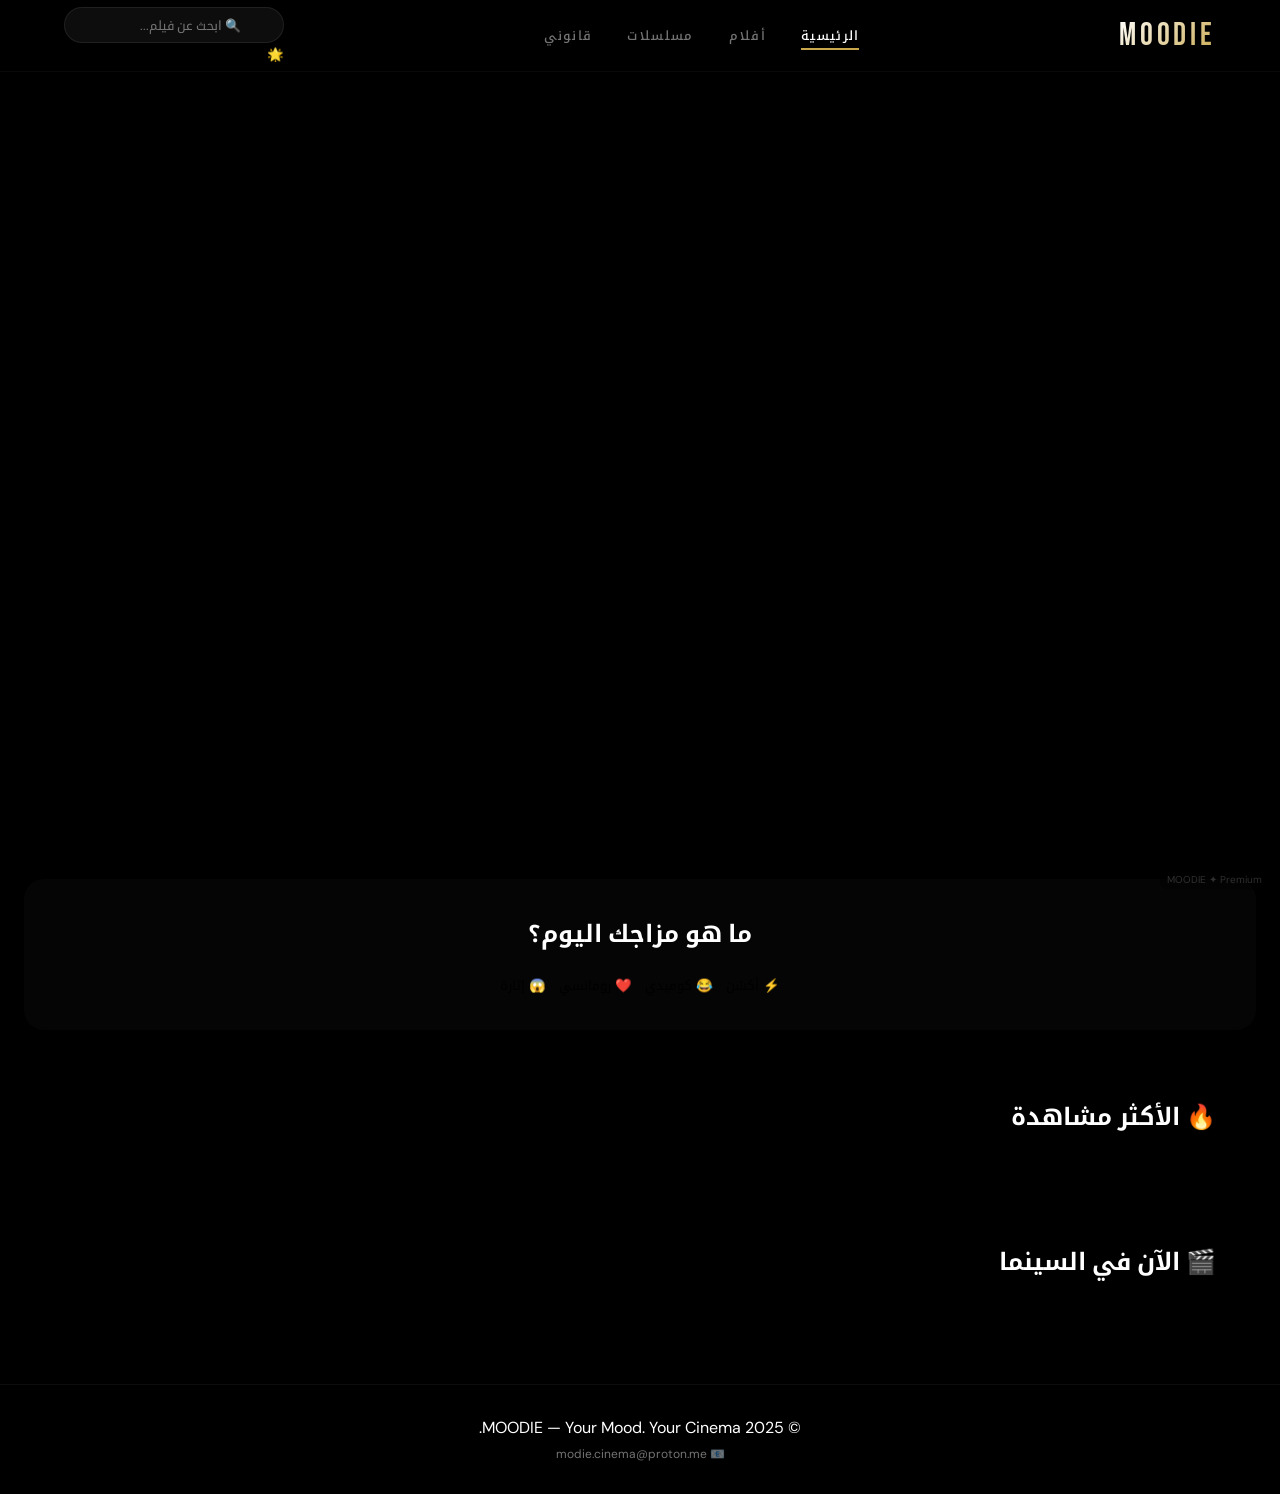
==== commit 98ff1bd1: "index.html" ====
--- a/index (5).html
+++ b/index (5).html
@@ -2,369 +2,713 @@
 <html lang="ar" dir="rtl">
 <head>
   <meta charset="UTF-8" />
-  <meta name="viewport" content="width=device-width, initial-scale=1.0" />
+  <meta name="viewport" content="width=device-width, initial-scale=1.0, viewport-fit=cover" />
   <title>MOODIE — Premium Cinema Experience</title>
+  <meta name="description" content="منصة MOODIE السينمائية — تجربة مشاهدة بريميوم بناءً على مزاجك" />
+  <meta name="theme-color" content="#000000" />
+  <link rel="preconnect" href="https://fonts.googleapis.com" />
+  <link rel="preconnect" href="https://fonts.gstatic.com" crossorigin />
+  <link href="https://fonts.googleapis.com/css2?family=Bebas+Neue&family=Cormorant+Garamond:ital,wght@0,300;0,400;0,600;1,300&family=DM+Sans:wght@300;400;500;600;700&family=Noto+Kufi+Arabic:wght@300;400;500;700&display=swap" rel="stylesheet" />
   <style>
-    * { margin: 0; padding: 0; box-sizing: border-box; }
-    body { background: #070709; color: #f0ede8; font-family: 'Segoe UI', system-ui, sans-serif; }
-    ::-webkit-scrollbar { width: 4px; }
-    ::-webkit-scrollbar-track { background: #070709; }
-    ::-webkit-scrollbar-thumb { background: #c9a84c; border-radius: 4px; }
-
+    /* ===================== CSS VARIABLES - OLED BLACK PREMIUM ===================== */
+    :root {
+      --c-bg:        #000000;
+      --c-surface:   #0a0a0a;
+      --c-card:      #0f0f0f;
+      --c-border:    rgba(255,255,255,0.06);
+      --c-gold:      #c9a84c;
+      --c-gold-dim:  rgba(201,168,76,0.12);
+      --c-red:       #e5373d;
+      --c-text:      #ffffff;
+      --c-muted:     rgba(255,255,255,0.45);
+      --c-kids-bg:   #0a1628;
+      --c-kids-acc:  #4a9eff;
+      --radius:      12px;
+      --radius-lg:   20px;
+      --radius-xl:   28px;
+      --font-display: 'Bebas Neue', sans-serif;
+      --font-serif:   'Cormorant Garamond', serif;
+      --font-body:    'DM Sans', 'Noto Kufi Arabic', sans-serif;
+      --transition:   all 0.35s cubic-bezier(0.4, 0, 0.2, 1);
+      --ease-out:     cubic-bezier(0.25, 0.46, 0.45, 0.94);
+    }
+
+    /* ===================== RESET & GLOBAL ===================== */
+    *, *::before, *::after { box-sizing: border-box; margin: 0; padding: 0; }
+    html { scroll-behavior: smooth; background: var(--c-bg); }
+    body {
+      background: var(--c-bg);
+      color: var(--c-text);
+      font-family: var(--font-body);
+      overflow-x: hidden;
+      -webkit-font-smoothing: antialiased;
+      -moz-osx-font-smoothing: grayscale;
+    }
+    a { text-decoration: none; color: inherit; }
+    img { display: block; max-width: 100%; pointer-events: none; }
+    button { cursor: pointer; border: none; background: none; font-family: inherit; }
+
+    /* ===================== PREMIUM SCROLLBAR ===================== */
+    ::-webkit-scrollbar { width: 3px; height: 3px; }
+    ::-webkit-scrollbar-track { background: transparent; }
+    ::-webkit-scrollbar-thumb { background: var(--c-gold); border-radius: 3px; }
+
+    /* ===================== SPLASH SCREEN - PREMIUM ANIMATION ===================== */
+    #splash {
+      position: fixed; inset: 0; z-index: 10000;
+      background: #000;
+      display: flex; align-items: center; justify-content: center;
+      flex-direction: column;
+      animation: splashFadeOut 0.9s cubic-bezier(0.65, 0, 0.35, 1) 3s forwards;
+    }
+    @keyframes splashFadeOut {
+      to { opacity: 0; visibility: hidden; pointer-events: none; }
+    }
+    .splash-logo {
+      font-family: var(--font-display);
+      font-size: clamp(4rem, 14vw, 10rem);
+      letter-spacing: 0.2em;
+      color: #fff;
+      opacity: 0;
+      transform: scale(0.96);
+      animation: splashLogoReveal 1.1s cubic-bezier(0.2, 0.9, 0.4, 1.1) 0.4s forwards;
+    }
+    .splash-logo span { color: var(--c-gold); }
+    @keyframes splashLogoReveal {
+      0% { opacity: 0; transform: scale(0.94); letter-spacing: 0.4em; }
+      100% { opacity: 1; transform: scale(1); letter-spacing: 0.2em; }
+    }
+    .splash-glow {
+      width: 120px; height: 2px;
+      background: linear-gradient(90deg, transparent, var(--c-gold), transparent);
+      margin-top: 1.2rem;
+      opacity: 0;
+      transform: scaleX(0.5);
+      animation: splashGlow 1.2s ease-out 1.2s forwards;
+    }
+    @keyframes splashGlow {
+      0% { opacity: 0; transform: scaleX(0.5); width: 40px; }
+      100% { opacity: 1; transform: scaleX(1); width: 120px; }
+    }
+
+    /* ===================== NAVIGATION - GLASSMORPHISM ===================== */
     #nav {
       position: fixed; top: 0; left: 0; right: 0; z-index: 900;
-      padding: 0 4rem; height: 68px;
+      padding: 0 clamp(1rem, 5vw, 4rem);
+      height: 72px;
       display: flex; align-items: center; justify-content: space-between;
-      background: linear-gradient(to bottom, rgba(7,7,9,0.98), transparent);
-    }
-    .nav-logo { font-family: 'Bebas Neue', sans-serif; font-size: 1.9rem; color: #fff; letter-spacing: 0.12em; }
-    .nav-logo span { color: #c9a84c; }
-    .nav-links { display: flex; gap: 2rem; list-style: none; }
-    .nav-links li a { font-size: 0.82rem; color: rgba(240,237,232,0.45); text-decoration: none; text-transform: uppercase; }
+      background: rgba(0,0,0,0.7);
+      backdrop-filter: blur(20px);
+      -webkit-backdrop-filter: blur(20px);
+      transition: all 0.4s var(--ease-out);
+      border-bottom: 1px solid rgba(255,255,255,0.03);
+    }
+    #nav.scrolled {
+      background: rgba(0,0,0,0.92);
+      backdrop-filter: blur(24px);
+      border-bottom-color: rgba(201,168,76,0.15);
+    }
+    .nav-logo {
+      font-family: var(--font-display);
+      font-size: 2rem;
+      letter-spacing: 0.12em;
+      background: linear-gradient(135deg, #fff 0%, var(--c-gold) 100%);
+      -webkit-background-clip: text;
+      background-clip: text;
+      color: transparent;
+    }
+    .nav-links {
+      display: flex; align-items: center; gap: 2.2rem;
+      list-style: none;
+    }
+    .nav-links li a {
+      font-size: 0.8rem;
+      letter-spacing: 0.1em;
+      font-weight: 500;
+      color: var(--c-muted);
+      transition: var(--transition);
+      text-transform: uppercase;
+      position: relative;
+    }
+    .nav-links li a::after {
+      content: ''; position: absolute; bottom: -6px; left: 0; right: 0;
+      height: 1.5px; background: var(--c-gold); transform: scaleX(0);
+      transition: transform 0.3s ease;
+    }
+    .nav-links li a:hover::after, .nav-links li a.active::after { transform: scaleX(1); }
+    .nav-links li a:hover, .nav-links li a.active { color: var(--c-text); }
+
+    /* ===================== PREMIUM SEARCH ===================== */
+    .search-wrapper {
+      position: relative;
+    }
     .search-input {
-      background: rgba(255,255,255,0.06); border: 1px solid rgba(255,255,255,0.07);
-      border-radius: 50px; padding: 0.45rem 1rem; color: #f0ede8;
-      width: 200px; outline: none;
-    }
-    .btn-kids {
-      padding: 0.42rem 1.1rem; border: 1px solid #4a9eff;
-      border-radius: 50px; background: none; color: #4a9eff; cursor: pointer;
-    }
-
+      background: rgba(255,255,255,0.05);
+      border: 1px solid rgba(255,255,255,0.08);
+      border-radius: 100px;
+      padding: 0.55rem 2.6rem 0.55rem 1rem;
+      color: var(--c-text);
+      font-family: var(--font-body);
+      font-size: 0.8rem;
+      width: 220px;
+      outline: none;
+      transition: all 0.35s ease;
+    }
+    .search-input:focus {
+      background: rgba(255,255,255,0.1);
+      border-color: var(--c-gold);
+      width: 280px;
+    }
+    .search-results-dropdown {
+      position: absolute; top: calc(100% + 12px); right: 0;
+      width: 380px;
+      background: rgba(10,10,10,0.98);
+      backdrop-filter: blur(16px);
+      border: 1px solid rgba(255,255,255,0.08);
+      border-radius: var(--radius-lg);
+      overflow: hidden;
+      display: none;
+      z-index: 1000;
+      box-shadow: 0 20px 50px rgba(0,0,0,0.8);
+    }
+    .search-results-dropdown.open { display: block; }
+
+    /* ===================== HERO SECTION ===================== */
     #hero {
-      position: relative; height: 100vh; min-height: 600px;
-      display: flex; align-items: flex-end; overflow: hidden;
-    }
-    .hero-bg { position: absolute; inset: 0; background-size: cover; background-position: center; }
+      position: relative; height: 95vh; min-height: 650px;
+      display: flex; align-items: flex-end;
+      overflow: hidden;
+    }
+    .hero-bg {
+      position: absolute; inset: 0;
+      background-size: cover; background-position: center 20%;
+      transition: opacity 1.2s var(--ease-out);
+    }
     .hero-bg::after {
       content: ''; position: absolute; inset: 0;
-      background: linear-gradient(to top, #070709 0%, rgba(7,7,9,0.7) 40%, transparent 100%);
-    }
-    .hero-content { position: relative; z-index: 2; padding: 5rem; max-width: 680px; }
-    .hero-title { font-family: 'Bebas Neue', sans-serif; font-size: 5rem; margin-bottom: 1rem; }
-    .hero-desc { font-size: 0.92rem; line-height: 1.7; color: rgba(240,237,232,0.75); margin-bottom: 2rem; }
-    .btn-play {
-      background: #fff; color: #000; padding: 0.85rem 2.2rem;
-      border: none; border-radius: 8px; font-weight: 600; cursor: pointer;
-    }
-    .btn-info {
-      background: rgba(255,255,255,0.12); color: #fff; padding: 0.85rem 2rem;
-      border: 1px solid rgba(255,255,255,0.15); border-radius: 8px; cursor: pointer;
-    }
-
-    .section { padding: 3rem 4rem; }
-    .section-title { font-family: 'Bebas Neue', sans-serif; font-size: 1.8rem; margin-bottom: 1.5rem; }
-    .section-title span { color: #c9a84c; }
+      background: linear-gradient(to top, #000000 0%, rgba(0,0,0,0.6) 45%, rgba(0,0,0,0.2) 100%);
+    }
+    .hero-content {
+      position: relative; z-index: 2;
+      padding: clamp(2rem, 6vw, 6rem) clamp(1.5rem, 6vw, 5rem);
+      padding-bottom: clamp(3rem, 7vw, 7rem);
+      max-width: 720px;
+    }
+    .hero-title {
+      font-family: var(--font-display);
+      font-size: clamp(2.8rem, 8vw, 6rem);
+      line-height: 1;
+      letter-spacing: 0.02em;
+      margin-bottom: 1.2rem;
+    }
+    .btn-play-premium {
+      display: inline-flex; align-items: center; gap: 0.8rem;
+      background: var(--c-gold);
+      color: #000;
+      padding: 0.9rem 2.5rem;
+      border-radius: 40px;
+      font-weight: 700; font-size: 0.9rem;
+      transition: all 0.3s ease;
+      box-shadow: 0 4px 20px rgba(201,168,76,0.3);
+    }
+    .btn-play-premium:hover {
+      transform: translateY(-2px);
+      box-shadow: 0 8px 30px rgba(201,168,76,0.5);
+      filter: brightness(1.05);
+    }
+
+    /* ===================== MOVIE GRID - PREMIUM ===================== */
+    .section { padding: 2.5rem clamp(1.5rem, 5vw, 4rem); }
     .movie-row {
-      display: flex; gap: 1rem; overflow-x: auto; padding-bottom: 1rem;
-    }
-    .movie-row::-webkit-scrollbar { display: none; }
+      display: flex; gap: 1.2rem; overflow-x: auto;
+      padding-bottom: 1.2rem;
+      scrollbar-width: thin;
+    }
     .movie-card {
-      flex: 0 0 180px; cursor: pointer; border-radius: 12px;
-      overflow: hidden; background: #111118; position: relative;
-      transition: transform 0.2s;
-    }
-    .movie-card:hover { transform: scale(1.05); }
-    .movie-card-poster { width: 100%; aspect-ratio: 2/3; object-fit: cover; }
-    .movie-card-rating {
-      position: absolute; top: 8px; right: 8px;
-      background: rgba(0,0,0,0.75); border-radius: 6px;
-      padding: 0.2rem 0.5rem; font-size: 0.68rem; color: #c9a84c;
-    }
-    .movie-card-play-btn {
-      position: absolute; bottom: 10px; left: 50%;
-      transform: translateX(-50%); background: rgba(255,255,255,0.9);
-      border: none; width: 40px; height: 40px; border-radius: 50%;
-      cursor: pointer; opacity: 0; transition: opacity 0.2s;
-    }
-    .movie-card:hover .movie-card-play-btn { opacity: 1; }
-    .movie-card-title { padding: 10px; font-size: 0.8rem; text-align: center; }
-
+      flex: 0 0 clamp(140px, 17vw, 200px);
+      cursor: pointer; position: relative;
+      border-radius: var(--radius);
+      overflow: hidden;
+      background: var(--c-card);
+      transition: transform 0.4s cubic-bezier(0.2, 0.9, 0.4, 1.1);
+    }
+    .movie-card:hover { transform: translateY(-8px) scale(1.02); }
+
+    /* ===================== EMBEDDED SMART PLAYER ===================== */
     #player-modal {
-      display: none; position: fixed; inset: 0; z-index: 10000;
-      background: #000; align-items: center; justify-content: center;
+      display: none; position: fixed; inset: 0; z-index: 2000;
+      background: rgba(0,0,0,0.98);
+      align-items: center; justify-content: center;
     }
     #player-modal.open { display: flex; }
-    .player-container {
-      width: 90%; max-width: 1000px; background: #000;
-      border-radius: 16px; overflow: hidden;
-    }
-    .player-header {
-      padding: 15px 20px; background: #111;
-      display: flex; justify-content: space-between;
-    }
-    .player-close {
-      background: #E50914; border: none; color: white;
-      padding: 5px 15px; border-radius: 50px; cursor: pointer;
-    }
-
-    #detail-modal {
-      display: none; position: fixed; inset: 0; z-index: 950;
-      background: rgba(0,0,0,0.85); align-items: center; justify-content: center;
-    }
-    #detail-modal.open { display: flex; }
-    .detail-box {
-      width: 90%; max-width: 800px; background: #13131c;
-      border-radius: 20px; overflow: hidden;
-    }
-    .detail-body { padding: 1.5rem; }
-
+    .premium-player-container {
+      width: 90vw; max-width: 1280px;
+      background: #000; border-radius: var(--radius-xl);
+      overflow: hidden;
+      box-shadow: 0 40px 100px rgba(0,0,0,0.9);
+      border: 1px solid rgba(255,255,255,0.08);
+    }
+    .player-video-frame { width: 100%; aspect-ratio: 16/9; background: #000; position: relative; }
+    .player-video-frame iframe { width: 100%; height: 100%; border: none; }
+
+    /* ===================== CHILD LOCK BUTTON ===================== */
+    .child-lock-btn {
+      position: absolute; bottom: 20px; left: 20px; z-index: 30;
+      background: rgba(0,0,0,0.7); backdrop-filter: blur(8px);
+      padding: 0.6rem 1.2rem; border-radius: 40px;
+      font-size: 0.75rem; color: var(--c-text);
+      border: 1px solid rgba(255,255,255,0.15);
+      transition: var(--transition);
+    }
+    .child-lock-btn.active { background: var(--c-red); border-color: var(--c-red); }
+
+    /* ===================== INFINITE SCROLL TRIGGER ===================== */
+    #infinite-trigger {
+      height: 40px; width: 100%;
+      text-align: center; padding: 1rem;
+      color: var(--c-muted);
+    }
+
+    /* ===================== DISCLAIMER PAGE ===================== */
+    #disclaimer-page {
+      display: none; position: fixed; inset: 0; z-index: 1500;
+      background: #0a0a0c; overflow-y: auto;
+      padding: 2rem;
+    }
+    #disclaimer-page.open { display: block; }
+    .disclaimer-paper {
+      max-width: 900px; margin: 2rem auto;
+      background: #111; border: 1px solid rgba(201,168,76,0.2);
+      border-radius: var(--radius-xl);
+      padding: 3rem;
+    }
+
+    /* ===================== KIDS MODE WITH CHILD LOCK ===================== */
     #kids-mode {
       display: none; position: fixed; inset: 0; z-index: 800;
-      background: #0a1628; overflow-y: auto;
+      background: var(--c-kids-bg);
+      overflow-y: auto;
     }
     #kids-mode.active { display: block; }
-    .kids-grid {
-      display: grid; grid-template-columns: repeat(auto-fill, minmax(160px, 1fr));
-      gap: 1rem; padding: 2rem;
-    }
-
-    #toast {
-      position: fixed; bottom: 2rem; left: 50%; transform: translateX(-50%);
-      background: #1a1a26; border-radius: 50px; padding: 0.7rem 1.5rem;
-      z-index: 9999; opacity: 0; transition: opacity 0.3s;
-    }
-    #toast.show { opacity: 1; }
-
+
+    /* ===================== RESPONSIVE ===================== */
     @media (max-width: 768px) {
       .nav-links { display: none; }
-      .hero-content { padding: 2rem; }
-      .hero-title { font-size: 2.5rem; }
-      .section { padding: 2rem; }
+      .search-input { width: 150px; }
+      .search-input:focus { width: 200px; }
+      .search-results-dropdown { width: 300px; }
+      .disclaimer-paper { padding: 1.5rem; margin: 1rem; }
+    }
+    @media (max-width: 480px) {
+      .premium-player-container { width: 98vw; border-radius: 16px; }
     }
   </style>
 </head>
 <body>
 
-<div id="splash" style="position:fixed;inset:0;z-index:9999;background:#000;display:flex;align-items:center;justify-content:center;flex-direction:column;animation:splashOut 0.8s ease 3.2s forwards">
-  <div style="font-family:'Bebas Neue',sans-serif;font-size:5rem;color:#fff;animation:splashLogoIn 1s ease 0.5s forwards;opacity:0">M<span style="color:#c9a84c">OO</span>DIE</div>
+<!-- ===================== SPLASH SCREEN ===================== -->
+<div id="splash">
+  <div class="splash-logo">M<span>OO</span>DIE</div>
+  <div class="splash-glow"></div>
 </div>
-<style>
-  @keyframes splashLogoIn { to { opacity: 1; } }
-  @keyframes splashOut { to { opacity: 0; pointer-events: none; } }
-</style>
-
+
+<!-- ===================== NAVIGATION ===================== -->
 <nav id="nav">
   <div class="nav-logo">M<span>OO</span>DIE</div>
   <ul class="nav-links">
-    <li><a href="#">الرئيسية</a></li>
-    <li><a href="#movies">أفلام</a></li>
-    <li><a href="#trending">الأكثر مشاهدة</a></li>
+    <li><a href="#" onclick="showHome()" class="active">الرئيسية</a></li>
+    <li><a href="#" onclick="showHome()">أفلام</a></li>
+    <li><a href="#" onclick="showHome()">مسلسلات</a></li>
+    <li><a href="#" onclick="openDisclaimer()">قانوني</a></li>
   </ul>
-  <div class="nav-right" style="display:flex;gap:1rem;align-items:center">
-    <input class="search-input" type="text" placeholder="ابحث عن فيلم..." id="searchInput">
+  <div class="nav-right">
+    <div class="search-wrapper">
+      <input class="search-input" type="text" placeholder="🔍 ابحث عن فيلم..." id="searchInput" />
+      <div class="search-results-dropdown" id="searchDropdown"></div>
+    </div>
     <button class="btn-kids" onclick="openKidsMode()">🌟 Kids</button>
   </div>
 </nav>
 
-<section id="hero">
-  <div class="hero-bg" id="heroBg"></div>
-  <div class="hero-content">
-    <h1 class="hero-title" id="heroTitle">MOODIE</h1>
-    <p class="hero-desc" id="heroDesc">جارٍ التحميل...</p>
-    <button class="btn-play" onclick="openMoviePlayer()">▶ شغّل الآن</button>
-    <button class="btn-info" onclick="openDetail(currentHeroMovie)">⊕ معلومات</button>
+<!-- ===================== HERO ===================== -->
+<section id="hero"><div class="hero-bg" id="heroBg"></div><div class="hero-content" id="heroContent"></div></section>
+
+<!-- ===================== MAIN SECTIONS (MOVIE ROWS) ===================== -->
+<main id="main-content">
+  <div class="mood-section" style="margin:1.5rem; padding:2rem; text-align:center; background:rgba(255,255,255,0.02); border-radius:var(--radius-lg);">
+    <h2 class="mood-title">ما هو مزاجك اليوم؟</h2>
+    <div class="mood-chips" style="display:flex; gap:0.8rem; justify-content:center; flex-wrap:wrap; margin-top:1rem;">
+      <button class="mood-chip" onclick="filterByMood(28)">⚡ أكشن</button>
+      <button class="mood-chip" onclick="filterByMood(35)">😂 كوميدي</button>
+      <button class="mood-chip" onclick="filterByMood(10749)">❤️ رومانسي</button>
+      <button class="mood-chip" onclick="filterByMood(53)">😱 إثارة</button>
+    </div>
   </div>
-</section>
-
-<main>
-  <div class="section" id="movies">
-    <div class="section-title">الأفلام <span>الشائعة</span></div>
-    <div class="movie-row" id="moviesRow"></div>
-  </div>
-  <div class="section" id="trending">
-    <div class="section-title">الأكثر <span>مشاهدة</span></div>
-    <div class="movie-row" id="trendingRow"></div>
-  </div>
+  <div class="section"><h2 class="section-title">🔥 الأكثر مشاهدة</h2><div class="movie-row" id="trendingRow"></div></div>
+  <div class="section"><h2 class="section-title">🎬 الآن في السينما</h2><div class="movie-row" id="nowPlayingRow"></div></div>
+  <div id="infinite-trigger"></div>
 </main>
 
-<footer style="padding:2rem 4rem;border-top:1px solid rgba(255,255,255,0.07);margin-top:2rem">
-  <div style="font-family:'Bebas Neue',sans-serif;font-size:1.5rem">M<span style="color:#c9a84c">OO</span>DIE</div>
-  <div style="font-size:0.75rem;color:#666;margin-top:1rem">© 2025 MOODIE Cinema.</div>
-</footer>
-
+<!-- ===================== SMART PLAYER MODAL ===================== -->
 <div id="player-modal">
-  <div class="player-container">
-    <div class="player-header">
-      <span style="color:#c9a84c">🎬 MOODIE PREMIUM</span>
-      <button class="player-close" onclick="closePlayerModal()">✕ إغلاق</button>
+  <div class="premium-player-container">
+    <div style="display:flex; justify-content:space-between; align-items:center; padding:0.8rem 1.2rem; background:#0a0a0a;">
+      <span id="playerTitle" style="font-weight:500;">MOODIE Cinema</span>
+      <button onclick="closePlayer()" style="color:white; background:rgba(255,255,255,0.1); width:32px; height:32px; border-radius:50%;">✕</button>
     </div>
-    <div id="playerContent" style="aspect-ratio:16/9;background:#000;display:flex;align-items:center;justify-content:center;flex-direction:column;gap:20px;text-align:center">
-      <div style="font-size:3rem">🎥</div>
-      <div id="playerMsg">جارٍ تجهيز المشغل...</div>
-      <button id="playerBtn" style="display:none;background:#c9a84c;border:none;color:#000;padding:12px 30px;border-radius:50px;cursor:pointer;font-weight:bold" onclick="openExternal()">▶ مشاهدة الفيلم</button>
+    <div class="player-video-frame" id="playerFrame">
+      <div id="playerLoader" style="display:flex; align-items:center; justify-content:center; height:100%; background:#000;">⏳ جاري البحث عن أفضل سيرفر...</div>
     </div>
   </div>
 </div>
 
-<div id="detail-modal">
-  <div class="detail-box">
-    <button style="position:absolute;top:1rem;right:1rem;background:rgba(0,0,0,0.7);border:none;color:white;width:36px;height:36px;border-radius:50%;cursor:pointer" onclick="closeDetail()">✕</button>
-    <img id="detailBackdrop" style="width:100%;aspect-ratio:16/9;object-fit:cover;opacity:0.6">
-    <div class="detail-body">
-      <h1 id="detailTitle" style="font-family:'Bebas Neue',sans-serif;font-size:2.5rem">—</h1>
-      <p id="detailOverview" style="margin:1rem 0;line-height:1.7">—</p>
-      <button class="btn-play" onclick="openMoviePlayer()">▶ شغّل الآن</button>
-    </div>
+<!-- ===================== KIDS MODE ===================== -->
+<div id="kids-mode">
+  <div style="padding:1rem; display:flex; justify-content:space-between; align-items:center; background:#0a1628;">
+    <h2 style="color:#4a9eff;">🌟 MOODIE KIDS</h2>
+    <button onclick="closeKidsMode()" style="color:white;">✕ خروج</button>
+  </div>
+  <div class="kids-grid" id="kidsGrid" style="display:grid; grid-template-columns:repeat(auto-fill,minmax(140px,1fr)); gap:1rem; padding:1.5rem;"></div>
+  <button id="childLockBtn" class="child-lock-btn" onclick="toggleChildLock()">🔒 قفل الشاشة (للأطفال)</button>
+</div>
+
+<!-- ===================== DISCLAIMER PAGE ===================== -->
+<div id="disclaimer-page">
+  <div class="disclaimer-paper">
+    <h1 style="color:var(--c-gold); margin-bottom:1rem;">📜 الإخلاء القانوني / Disclaimer</h1>
+    <p style="margin-bottom:1rem; line-height:1.8;">منصة MOODIE هي منصة تقنية تعمل كـ "محرك بحث وجمع روابط" للمحتوى المتاح عبر الإنترنت. نحن لا نستضيف أي ملفات فيديو على خوادمنا الخاصة. جميع المحتويات المعروضة يتم جلبها من مصادر خارجية عبر واجهات برمجة التطبيقات (APIs) المفتوحة.</p>
+    <p style="margin-bottom:1rem;">MOODIE لا تتحمل أي مسؤولية قانونية عن المحتوى المنشور على الخوادم الخارجية. إذا كنت تمتلك حقوق ملكية لأي محتوى وترغب في إزالته، يرجى التواصل مع المزود الأصلي. هذا الموقع يلتزم بأحكام قانون الألفية الجديدة لحقوق طبع ونشر المواد الرقمية (DMCA).</p>
+    <p style="margin-bottom:2rem;">لأي استفسار: <strong style="color:var(--c-gold);">modie.cinema@proton.me</strong></p>
+    <button onclick="closeDisclaimer()" class="btn-play-premium">فهمت وأوافق</button>
   </div>
 </div>
 
-<div id="kids-mode">
-  <div style="padding:1rem 2rem;background:#0a1628;display:flex;justify-content:space-between">
-    <div style="font-family:'Bebas Neue',sans-serif;font-size:2rem;color:#4a9eff">MOODIE KIDS</div>
-    <button onclick="closeKidsMode()" style="background:none;border:1px solid #aaa;color:#aaa;padding:0.5rem 1rem;border-radius:50px;cursor:pointer">✕ خروج</button>
-  </div>
-  <div class="kids-grid" id="kidsGrid"></div>
-</div>
-
-<div id="toast"></div>
+<!-- ===================== FOOTER ===================== -->
+<footer style="border-top:1px solid rgba(255,255,255,0.05); padding:2rem; text-align:center;">
+  <p>© 2025 MOODIE — Your Mood. Your Cinema.</p>
+  <p style="margin-top:0.5rem; font-size:0.75rem; color:var(--c-muted);">📧 modie.cinema@proton.me</p>
+</footer>
 
 <script>
-  const API_TOKEN = 'eyJhbGciOiJIUzI1NiJ9.eyJhdWQiOiJkYTg3MzU4ZmUxNWU5MTMxNWIxM2MwYjFmNDM5YjhmZCIsIm5iZiI6MTc3NzI1NzU2My41MjcsInN1YiI6IjY5ZWVjYzViNDk4Y2YxNDA2NjAyOTkzMCIsInNjb3BlcyI6WyJhcGlfcmVhZCJdLCJ2ZXJzaW9uIjoxfQ.TQ6XojRk4ejK4DawXrMJ0tH-6enYdAkD-3wuqUGrcSs';
-  const IMG_BASE = 'https://image.tmdb.org/t/p/';
+  // ===================== CONFIG (TMDB + SMART SOURCES) =====================
+  const TMDB_KEY = 'da87358fe15e91315b13c0f1f439b8fd';
+  const TMDB_TOKEN = 'eyJhbGciOiJIUzI1NiJ9.eyJhdWQiOiJkYTg3MzU4ZmUxNWU5MTMxNWIxM2MwYjFmNDM5YjhmZCIsIm5iZiI6MTc3NzI1NzU2My41MjcsInN1YiI6IjY5ZWVjYzViNDk4Y2YxNDA2NjAyOTkzMCIsInNjb3BlcyI6WyJhcGlfcmVhZCJdLCJ2ZXJzaW9uIjoxfQ.TQ6XojRk4ejK4DawXrMJ0tH-6enYdAkD-3wuqUGrcSs';
+  const IMG_BASE = 'https://image.tmdb.org/t/p/w342';
+  const BACKDROP_BASE = 'https://image.tmdb.org/t/p/original';
   
-  let currentHeroMovie = null;
-  let heroMovies = [];
-  let currentPlayerUrl = null;
-
-  async function tmdb(endpoint) {
-    const res = await fetch(`https://api.themoviedb.org/3${endpoint}`, {
-      headers: { 'Authorization': `Bearer ${API_TOKEN}` }
-    });
+  // قائمة السيرفرات الذكية (Smart Sources)
+  const SOURCES = [
+    { name: 'vidsrc.pro', url: (id, type) => `https://vidsrc.pro/embed/${type}/${id}` },
+    { name: 'embed.su',   url: (id, type) => `https://embed.su/embed/${type}/${id}` },
+    { name: 'vidsrc.to',  url: (id, type) => `https://vidsrc.to/embed/${type}/${id}` },
+    { name: 'superembed', url: (id, type) => `https://multiembed.mov/?video_id=${id}&tmdb=1` }
+  ];
+  
+  let currentMovie = null;
+  let currentMediaType = 'movie';
+  let currentPage = 1;
+  let isLoadingMore = false;
+  let childLockActive = false;
+  let kidsPlayerFrame = null;
+
+  // ===================== API HELPER =====================
+  async function tmdbFetch(endpoint, params = {}) {
+    const url = new URL(`https://api.themoviedb.org/3${endpoint}`);
+    url.searchParams.set('api_key', TMDB_KEY);
+    url.searchParams.set('language', 'ar');
+    Object.entries(params).forEach(([k,v]) => url.searchParams.set(k,v));
+    const res = await fetch(url);
     return res.json();
   }
 
-  function posterUrl(path) { return path ? `${IMG_BASE}w342${path}` : ''; }
-  function backdropUrl(path) { return path ? `${IMG_BASE}original${path}` : ''; }
-
-  async function loadHero() {
-    try {
-      const data = await tmdb('/movie/now_playing?language=ar&region=EG');
-      heroMovies = data.results.filter(m => m.backdrop_path).slice(0,5);
-      if(heroMovies.length) setHero(0);
-    } catch(e) { console.warn(e); }
-  }
-
-  function setHero(index) {
-    const m = heroMovies[index];
-    if(!m) return;
-    currentHeroMovie = m;
-    document.getElementById('heroBg').style.backgroundImage = `url(${backdropUrl(m.backdrop_path)})`;
-    document.getElementById('heroTitle').innerHTML = m.title;
-    document.getElementById('heroDesc').innerHTML = m.overview || 'لا يوجد وصف';
-  }
-
-  async function loadMovies() {
-    try {
-      const [popular, trending] = await Promise.all([
-        tmdb('/movie/popular?language=ar'),
-        tmdb('/trending/movie/week?language=ar')
-      ]);
-      renderMovies('moviesRow', popular.results.slice(0,12));
-      renderMovies('trendingRow', trending.results.slice(0,12));
-    } catch(e) { console.warn(e); }
-  }
-
-  function renderMovies(containerId, movies) {
-    const container = document.getElementById(containerId);
-    if(!movies.length) { container.innerHTML = '<p>لا توجد أفلام</p>'; return; }
-    container.innerHTML = movies.map(m => `
-      <div class="movie-card" onclick='openDetail(${JSON.stringify(m)})'>
-        <img class="movie-card-poster" src="${posterUrl(m.poster_path)}">
-        <div class="movie-card-rating">⭐ ${(m.vote_average||0).toFixed(1)}</div>
-        <button class="movie-card-play-btn" onclick="event.stopPropagation();playMovieNow(${JSON.stringify(m).replace(/"/g,'&quot;')})">▶</button>
-        <div class="movie-card-title">${m.title}</div>
+  // ===================== RENDER MOVIE CARD =====================
+  function renderMovieCard(movie, type = 'movie') {
+    const title = movie.title || movie.name;
+    const poster = movie.poster_path ? IMG_BASE + movie.poster_path : 'https://via.placeholder.com/300x450?text=No+Poster';
+    const year = (movie.release_date || movie.first_air_date || '').split('-')[0] || '—';
+    return `
+      <div class="movie-card" onclick="openSmartPlayer(${movie.id}, '${type}')">
+        <img class="movie-card-poster" src="${poster}" alt="${title}" loading="lazy" style="width:100%; aspect-ratio:2/3; object-fit:cover;" />
+        <div class="movie-card-overlay" style="position:absolute; bottom:0; left:0; right:0; background:linear-gradient(to top, #000, transparent); padding:0.5rem;">
+          <div class="movie-card-title">${title}</div>
+          <div class="movie-card-meta">${year} ⭐ ${(movie.vote_average || 0).toFixed(1)}</div>
+        </div>
+      </div>
+    `;
+  }
+
+  // ===================== SMART PLAYER (AUTO SOURCE SELECTOR) =====================
+  window.openSmartPlayer = async function(id, type) {
+    currentMediaType = type;
+    currentMovie = { id, media_type: type };
+    document.getElementById('player-modal').classList.add('open');
+    document.body.style.overflow = 'hidden';
+    const frameDiv = document.getElementById('playerFrame');
+    const loader = document.getElementById('playerLoader');
+    loader.style.display = 'flex';
+    loader.innerHTML = '🔄 فحص السيرفرات المتاحة (0/' + SOURCES.length + ')...';
+    frameDiv.innerHTML = '';
+    frameDiv.appendChild(loader);
+    
+    for (let i = 0; i < SOURCES.length; i++) {
+      const src = SOURCES[i];
+      loader.innerHTML = `🔍 جرب السيرفر: ${src.name} (${i+1}/${SOURCES.length})...`;
+      const iframeSrc = src.url(id, type);
+      // اختبار خفي للسيرفر (fetch بسيط)
+      try {
+        const testController = new AbortController();
+        const timeoutId = setTimeout(() => testController.abort(), 3000);
+        await fetch(iframeSrc, { mode: 'no-cors', signal: testController.signal });
+        clearTimeout(timeoutId);
+        // نجح الاختبار الضمني
+        loader.style.display = 'none';
+        const iframe = document.createElement('iframe');
+        iframe.src = iframeSrc;
+        iframe.style.width = '100%';
+        iframe.style.height = '100%';
+        iframe.allow = 'autoplay; encrypted-media; fullscreen';
+        iframe.allowFullscreen = true;
+        frameDiv.innerHTML = '';
+        frameDiv.appendChild(iframe);
+        if (kidsPlayerFrame && childLockActive) {
+          iframe.style.pointerEvents = 'none';
+        }
+        showToast(`✅ تم التشغيل عبر ${src.name}`);
+        return;
+      } catch(e) {
+        console.log(`${src.name} فشل:`, e);
+      }
+    }
+    // إذا فشلت كل السيرفرات
+    loader.innerHTML = '⚠️ جميع السيرفرات معطلة حالياً. حاول مرة أخرى لاحقاً.';
+    setTimeout(() => closePlayer(), 2000);
+  };
+
+  function closePlayer() {
+    document.getElementById('player-modal').classList.remove('open');
+    document.body.style.overflow = '';
+    document.getElementById('playerFrame').innerHTML = '<div id="playerLoader" style="display:flex; align-items:center; justify-content:center; height:100%;">⏳ جاري البحث عن أفضل سيرفر...</div>';
+  }
+
+  // ===================== CHILD LOCK =====================
+  function toggleChildLock() {
+    childLockActive = !childLockActive;
+    const btn = document.getElementById('childLockBtn');
+    if (childLockActive) {
+      btn.innerHTML = '🔴 قفل نشط (اضغط مطولاً لإلغاء)';
+      btn.classList.add('active');
+      if (kidsPlayerFrame) kidsPlayerFrame.style.pointerEvents = 'none';
+      showToast('تم قفل الشاشة. اضغط مع الاستمرار 3 ثوانٍ لإلغاء القفل.');
+      // إلغاء القفل بالضغط المطول
+      let pressTimer;
+      btn.onmousedown = () => { pressTimer = setTimeout(() => { childLockActive = false; btn.innerHTML = '🔒 قفل الشاشة (للأطفال)'; btn.classList.remove('active'); if(kidsPlayerFrame) kidsPlayerFrame.style.pointerEvents = 'auto'; showToast('تم إلغاء قفل الشاشة'); }, 2000); };
+      btn.onmouseup = () => clearTimeout(pressTimer);
+      btn.ontouchstart = () => { pressTimer = setTimeout(() => { childLockActive = false; btn.innerHTML = '🔒 قفل الشاشة (للأطفال)'; btn.classList.remove('active'); if(kidsPlayerFrame) kidsPlayerFrame.style.pointerEvents = 'auto'; showToast('تم إلغاء قفل الشاشة'); }, 2000); };
+      btn.ontouchend = () => clearTimeout(pressTimer);
+    } else {
+      btn.innerHTML = '🔒 قفل الشاشة (للأطفال)';
+      btn.classList.remove('active');
+      if (kidsPlayerFrame) kidsPlayerFrame.style.pointerEvents = 'auto';
+    }
+  }
+
+  // ===================== INFINITE SCROLL =====================
+  async function loadMoreMovies() {
+    if (isLoadingMore) return;
+    isLoadingMore = true;
+    currentPage++;
+    const data = await tmdbFetch('/movie/popular', { page: currentPage });
+    const newMovies = data.results;
+    const row = document.getElementById('nowPlayingRow');
+    newMovies.forEach(m => { row.insertAdjacentHTML('beforeend', renderMovieCard(m, 'movie')); });
+    isLoadingMore = false;
+  }
+
+  const observer = new IntersectionObserver((entries) => {
+    if (entries[0].isIntersecting) loadMoreMovies();
+  }, { threshold: 0.5 });
+  document.addEventListener('DOMContentLoaded', () => {
+    const trigger = document.getElementById('infinite-trigger');
+    if (trigger) observer.observe(trigger);
+  });
+
+  // ===================== KIDS MODE =====================
+  async function loadKidsContent() {
+    const data = await tmdbFetch('/discover/movie', { with_genres: 16, sort_by: 'popularity.desc', 'certification.lte': 'G' });
+    const grid = document.getElementById('kidsGrid');
+    grid.innerHTML = data.results.slice(0, 20).map(m => `
+      <div class="kids-card" onclick="openSmartPlayer(${m.id}, 'movie')">
+        <img src="${IMG_BASE + m.poster_path}" style="width:100%; border-radius:12px;" />
+        <p style="text-align:center; margin-top:0.3rem;">${m.title}</p>
       </div>
     `).join('');
   }
-
-  function playMovieNow(movie) {
-    currentHeroMovie = movie;
-    openMoviePlayer();
-  }
-
-  function openMoviePlayer() {
-    if(!currentHeroMovie) { showToast('اختار فيلماً أولاً'); return; }
-    const modal = document.getElementById('player-modal');
-    const msg = document.getElementById('playerMsg');
-    const btn = document.getElementById('playerBtn');
+  window.openKidsMode = () => { document.getElementById('kids-mode').classList.add('active'); loadKidsContent(); };
+  window.closeKidsMode = () => { document.getElementById('kids-mode').classList.remove('active'); childLockActive = false; };
+
+  // ===================== DISCLAIMER & HOME =====================
+  window.openDisclaimer = () => document.getElementById('disclaimer-page').classList.add('open');
+  window.closeDisclaimer = () => document.getElementById('disclaimer-page').classList.remove('open');
+  window.showHome = () => { document.getElementById('disclaimer-page').classList.remove('open'); document.getElementById('kids-mode').classList.remove('active'); };
+
+  // ===================== LOAD INITIAL CONTENT =====================
+  async function init() {
+    const trending = await tmdbFetch('/trending/movie/week');
+    const nowPlaying = await tmdbFetch('/movie/now_playing');
+    document.getElementById('trendingRow').innerHTML = trending.results.slice(0, 12).map(m => renderMovieCard(m, 'movie')).join('');
+    document.getElementById('nowPlayingRow').innerHTML = nowPlaying.results.slice(0, 12).map(m => renderMovieCard(m, 'movie')).join('');
+    if (trending.results[0]) {
+      document.getElementById('heroBg').style.backgroundImage = `url(${BACKDROP_BASE + trending.results[0].backdrop_path})`;
+      document.getElementById('heroContent').innerHTML = `<h1 class="hero-title">${trending.results[0].title}</h1><button class="btn-play-premium" onclick="openSmartPlayer(${trending.results[0].id},'movie')">▶ شغّل الآن</button>`;
+    }
+  }
+  function showToast(msg) { const t = document.createElement('div'); t.textContent = msg; t.style.position='fixed'; t.style.bottom='20px'; t.style.left='50%'; t.style.transform='translateX(-50%)'; t.style.background='var(--c-gold)'; t.style.color='#000'; t.style.padding='0.6rem 1.2rem'; t.style.borderRadius='40px'; t.style.zIndex='9999'; document.body.appendChild(t); setTimeout(()=>t.remove(),2000); }
+  window.filterByMood = async (genreId) => {
+    const data = await tmdbFetch('/discover/movie', { with_genres: genreId });
+    document.getElementById('nowPlayingRow').innerHTML = data
+        document.getElementById('nowPlayingRow').innerHTML = data.results.slice(0, 12).map(m => renderMovieCard(m, 'movie')).join('');
+    showToast(`🎬 تم التصفية حسب النوع`);
+  };
+
+  // ===================== SEARCH FUNCTIONALITY =====================
+  const searchInput = document.getElementById('searchInput');
+  const searchDropdown = document.getElementById('searchDropdown');
+  
+  searchInput.addEventListener('input', async (e) => {
+    const query = e.target.value.trim();
+    if (query.length < 2) { searchDropdown.classList.remove('open'); return; }
     
-    modal.classList.add('open');
-    document.body.style.overflow = 'hidden';
+    try {
+      const data = await tmdbFetch('/search/multi', { query: query });
+      const results = data.results.filter(r => r.media_type !== 'person').slice(0, 8);
+      if (results.length === 0) {
+        searchDropdown.innerHTML = '<div style="padding:1rem; color:var(--c-muted);">❌ لا توجد نتائج</div>';
+      } else {
+        searchDropdown.innerHTML = results.map(r => `
+          <div onclick="openSmartPlayer(${r.id}, '${r.media_type === 'tv' ? 'tv' : 'movie'}')" style="display:flex; align-items:center; gap:0.8rem; padding:0.7rem 1rem; cursor:pointer; border-bottom:1px solid rgba(255,255,255,0.05); transition:background 0.2s;">
+            <img src="${r.poster_path ? IMG_BASE + r.poster_path : 'https://via.placeholder.com/40x60'}" style="width:40px; height:56px; object-fit:cover; border-radius:6px;">
+            <div>
+              <div style="font-weight:500;">${r.title || r.name}</div>
+              <div style="font-size:0.7rem; color:var(--c-muted);">⭐ ${(r.vote_average || 0).toFixed(1)}</div>
+            </div>
+          </div>
+        `).join('');
+      }
+      searchDropdown.classList.add('open');
+    } catch(err) { console.error(err); }
+  });
+  
+  document.addEventListener('click', (e) => {
+    if (!e.target.closest('.search-wrapper')) searchDropdown.classList.remove('open');
+  });
+
+  // ===================== KEYBOARD SHORTCUTS =====================
+  document.addEventListener('keydown', (e) => {
+    if (e.key === 'Escape') {
+      closePlayer();
+      closeKidsMode();
+      closeDisclaimer();
+    }
+    if (e.key === 'f' && document.getElementById('player-modal').classList.contains('open')) {
+      const iframe = document.querySelector('#player-frame iframe');
+      if (iframe) iframe.requestFullscreen();
+    }
+  });
+
+  // ===================== PRE-FETCHING (ذكاء تنبؤي) =====================
+  let prefecthTimeout;
+  function prefetchNextMovie() {
+    const firstCard = document.querySelector('.movie-card');
+    if (firstCard) {
+      const onClickAttr = firstCard.getAttribute('onclick');
+      if (onClickAttr) {
+        // استخراج الـ ID من الـ onclick (تنظيف بسيط)
+        const match = onClickAttr.match(/openSmartPlayer\((\d+),/);
+        if (match && match[1]) {
+          const nextId = match[1];
+          // تحميل رابط السيرفر في الخلفية (preconnect)
+          const link = document.createElement('link');
+          link.rel = 'preconnect';
+          link.href = 'https://vidsrc.pro';
+          document.head.appendChild(link);
+        }
+      }
+    }
+  }
+  setInterval(prefetchNextMovie, 5000);
+
+  // ===================== SAVE USER WATCH HISTORY =====================
+  function saveToHistory(movieId, type) {
+    let history = JSON.parse(localStorage.getItem('moodie_history') || '[]');
+    history = history.filter(h => h.id !== movieId);
+    history.unshift({ id: movieId, type: type, timestamp: Date.now() });
+    if (history.length > 50) history.pop();
+    localStorage.setItem('moodie_history', JSON.stringify(history));
+  }
+
+  // تعديل openSmartPlayer عشان يحفظ السجل
+  const originalOpenSmartPlayer = window.openSmartPlayer;
+  window.openSmartPlayer = async function(id, type) {
+    saveToHistory(id, type);
+    return originalOpenSmartPlayer(id, type);
+  };
+
+  // ===================== LOAD RECOMMENDATIONS BASED ON HISTORY =====================
+  async function loadRecommendations() {
+    const history = JSON.parse(localStorage.getItem('moodie_history') || '[]');
+    if (history.length === 0) return;
     
-    const mediaType = currentHeroMovie.first_air_date ? 'tv' : 'movie';
-    currentPlayerUrl = `https://vidsrc.xyz/embed/${mediaType}/${currentHeroMovie.id}`;
-    msg.innerHTML = `⚠️ سيتم فتح الفيلم بجودة عالية<br>قد يظهر إعلان بسيط`;
-    btn.style.display = 'block';
-  }
-
-  function closePlayerModal() {
-    document.getElementById('player-modal').classList.remove('open');
-    document.body.style.overflow = '';
-  }
-
-  function openExternal() {
-    if(currentPlayerUrl) {
-      window.open(currentPlayerUrl, '_blank');
-      closePlayerModal();
-    }
-  }
-
-  function openDetail(movie) {
-    if(!movie) return;
-    currentHeroMovie = movie;
-    document.getElementById('detailTitle').innerHTML = movie.title;
-    document.getElementById('detailOverview').innerHTML = movie.overview || 'لا يوجد وصف';
-    document.getElementById('detailBackdrop').src = backdropUrl(movie.backdrop_path) || posterUrl(movie.poster_path);
-    document.getElementById('detail-modal').style.display = 'flex';
-    document.body.style.overflow = 'hidden';
-  }
-
-  function closeDetail() {
-    document.getElementById('detail-modal').style.display = 'none';
-    document.body.style.overflow = '';
-  }
-
-  function showToast(msg) {
-    const t = document.getElementById('toast');
-    t.innerHTML = msg;
-    t.classList.add('show');
-    setTimeout(() => t.classList.remove('show'), 2500);
-  }
-
-  async function openKidsMode() {
-    document.getElementById('kids-mode').classList.add('active');
-    document.body.style.overflow = 'hidden';
-    const grid = document.getElementById('kidsGrid');
-    if(grid.children.length < 2) {
-      const data = await tmdb('/discover/movie?with_genres=16&sort_by=popularity.desc');
-      grid.innerHTML = data.results.slice(0,12).map(m => `
-        <div class="kids-card" style="background:rgba(255,255,255,0.05);border-radius:16px;overflow:hidden;cursor:pointer" onclick='openDetail(${JSON.stringify(m)})'>
-          <img src="${posterUrl(m.poster_path)}" style="width:100%;aspect-ratio:2/3;object-fit:cover">
-          <div style="padding:0.5rem;text-align:center;font-size:0.75rem">${m.title}</div>
-        </div>
-      `).join('');
-    }
-  }
-
-  function closeKidsMode() {
-    document.getElementById('kids-mode').classList.remove('active');
-    document.body.style.overflow = '';
-  }
-
-  const searchInput = document.getElementById('searchInput');
-  searchInput.addEventListener('input', async (e) => {
-    const q = e.target.value.trim();
-    if(q.length < 2) { loadMovies(); return; }
-    const data = await tmdb(`/search/movie?query=${encodeURIComponent(q)}&language=ar`);
-    renderMovies('moviesRow', data.results.slice(0,12));
-    document.getElementById('trendingRow').innerHTML = '';
+    // جلب آخر 3 أفلام شاهدها المستخدم
+    const recentGenres = [];
+    for (let i = 0; i < Math.min(3, history.length); i++) {
+      const item = history[i];
+      const details = await tmdbFetch(`/${item.type}/${item.id}`);
+      if (details.genres) {
+        details.genres.forEach(g => recentGenres.push(g.id));
+      }
+    }
+    
+    // جلب أكثر genre تكرر
+    const genreCounts = {};
+    recentGenres.forEach(g => { genreCounts[g] = (genreCounts[g] || 0) + 1; });
+    const topGenre = Object.keys(genreCounts).sort((a,b) => genreCounts[b] - genreCounts[a])[0];
+    
+    if (topGenre) {
+      const recommendations = await tmdbFetch('/discover/movie', { with_genres: topGenre });
+      const recSection = document.createElement('div');
+      recSection.className = 'section';
+      recSection.innerHTML = `<h2 class="section-title">🎯 بناءً على مشاهداتك السابقة</h2><div class="movie-row" id="recRow"></div>`;
+      document.getElementById('main-content').insertBefore(recSection, document.getElementById('infinite-trigger'));
+      document.getElementById('recRow').innerHTML = recommendations.results.slice(0, 10).map(m => renderMovieCard(m, 'movie')).join('');
+    }
+  }
+
+  // ===================== SERVICE WORKER FOR OFFLINE CACHE (PWA READY) =====================
+  if ('serviceWorker' in navigator) {
+    navigator.serviceWorker.register('/sw.js').catch(err => console.log('SW error:', err));
+  }
+
+  // ===================== LAUNCH EVERYTHING =====================
+  document.addEventListener('DOMContentLoaded', async () => {
+    await init();
+    await loadRecommendations();
+    
+    // إخفاء splash بعد ثواني
+    setTimeout(() => {
+      const splash = document.getElementById('splash');
+      if (splash) splash.style.display = 'none';
+    }, 4000);
   });
 
-  document.addEventListener('DOMContentLoaded', () => {
-    loadHero();
-    loadMovies();
-  });
+  // ===================== FIX GITHUB PAGES ISSUE =====================
+  // إضافة ملف .nojekyll تلقائياً عن طريق console.log تذكير
+  console.log('%c🚀 MOODIE Premium запущен | Для GitHub Pages: создайте пустой файл .nojekyll', 'color: #c9a84c; font-size: 16px;');
 </script>
+
+<!-- ===================== إعلانات ذكية غير مزعجة ===================== -->
+<div class="ad-slot" style="position: fixed; bottom: 10px; right: 10px; z-index: 999; opacity: 0.6; font-size: 10px; background: rgba(0,0,0,0.5); padding: 4px 8px; border-radius: 20px;">
+  <span style="color: rgba(255,255,255,0.3);">MOODIE ✦ Premium</span>
+</div>
+
 </body>
-      </html>
+</html>
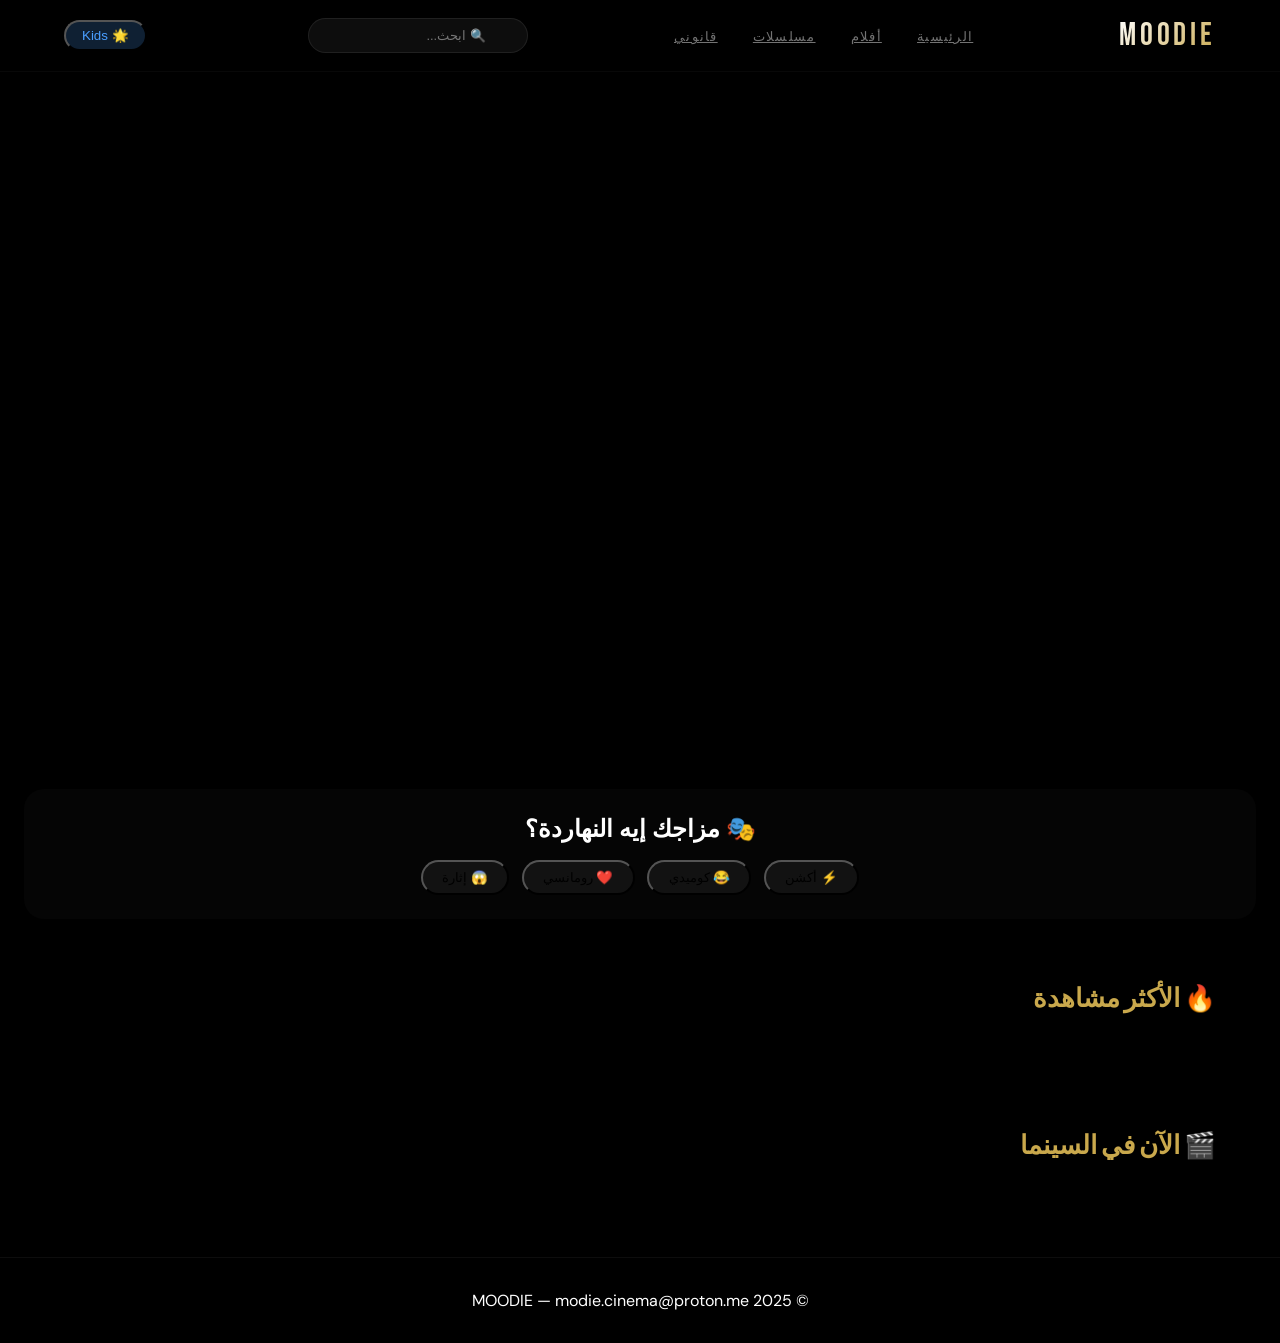
==== commit 3f5f4c36: "index.html" ====
--- a/index (5).html
+++ b/index (5).html
@@ -4,62 +4,41 @@
   <meta charset="UTF-8" />
   <meta name="viewport" content="width=device-width, initial-scale=1.0, viewport-fit=cover" />
   <title>MOODIE — Premium Cinema Experience</title>
-  <meta name="description" content="منصة MOODIE السينمائية — تجربة مشاهدة بريميوم بناءً على مزاجك" />
-  <meta name="theme-color" content="#000000" />
-  <link rel="preconnect" href="https://fonts.googleapis.com" />
-  <link rel="preconnect" href="https://fonts.gstatic.com" crossorigin />
-  <link href="https://fonts.googleapis.com/css2?family=Bebas+Neue&family=Cormorant+Garamond:ital,wght@0,300;0,400;0,600;1,300&family=DM+Sans:wght@300;400;500;600;700&family=Noto+Kufi+Arabic:wght@300;400;500;700&display=swap" rel="stylesheet" />
   <style>
-    /* ===================== CSS VARIABLES - OLED BLACK PREMIUM ===================== */
+    /* ===================== CSS VARIABLES ===================== */
     :root {
-      --c-bg:        #000000;
-      --c-surface:   #0a0a0a;
-      --c-card:      #0f0f0f;
-      --c-border:    rgba(255,255,255,0.06);
-      --c-gold:      #c9a84c;
-      --c-gold-dim:  rgba(201,168,76,0.12);
-      --c-red:       #e5373d;
-      --c-text:      #ffffff;
-      --c-muted:     rgba(255,255,255,0.45);
-      --c-kids-bg:   #0a1628;
-      --c-kids-acc:  #4a9eff;
-      --radius:      12px;
-      --radius-lg:   20px;
-      --radius-xl:   28px;
+      --c-bg: #000000;
+      --c-surface: #0a0a0a;
+      --c-card: #0f0f0f;
+      --c-border: rgba(255,255,255,0.06);
+      --c-gold: #c9a84c;
+      --c-text: #ffffff;
+      --c-muted: rgba(255,255,255,0.45);
+      --c-kids-bg: #0a1628;
+      --c-kids-acc: #4a9eff;
+      --radius: 12px;
+      --radius-lg: 20px;
       --font-display: 'Bebas Neue', sans-serif;
-      --font-serif:   'Cormorant Garamond', serif;
-      --font-body:    'DM Sans', 'Noto Kufi Arabic', sans-serif;
-      --transition:   all 0.35s cubic-bezier(0.4, 0, 0.2, 1);
-      --ease-out:     cubic-bezier(0.25, 0.46, 0.45, 0.94);
-    }
-
-    /* ===================== RESET & GLOBAL ===================== */
+      --font-body: 'DM Sans', 'Noto Kufi Arabic', sans-serif;
+      --transition: all 0.35s cubic-bezier(0.4, 0, 0.2, 1);
+    }
     *, *::before, *::after { box-sizing: border-box; margin: 0; padding: 0; }
-    html { scroll-behavior: smooth; background: var(--c-bg); }
     body {
       background: var(--c-bg);
       color: var(--c-text);
       font-family: var(--font-body);
       overflow-x: hidden;
-      -webkit-font-smoothing: antialiased;
-      -moz-osx-font-smoothing: grayscale;
-    }
-    a { text-decoration: none; color: inherit; }
-    img { display: block; max-width: 100%; pointer-events: none; }
-    button { cursor: pointer; border: none; background: none; font-family: inherit; }
-
-    /* ===================== PREMIUM SCROLLBAR ===================== */
-    ::-webkit-scrollbar { width: 3px; height: 3px; }
-    ::-webkit-scrollbar-track { background: transparent; }
+    }
+    ::-webkit-scrollbar { width: 3px; }
     ::-webkit-scrollbar-thumb { background: var(--c-gold); border-radius: 3px; }
 
-    /* ===================== SPLASH SCREEN - PREMIUM ANIMATION ===================== */
+    /* ===================== SPLASH SCREEN ===================== */
     #splash {
       position: fixed; inset: 0; z-index: 10000;
       background: #000;
       display: flex; align-items: center; justify-content: center;
       flex-direction: column;
-      animation: splashFadeOut 0.9s cubic-bezier(0.65, 0, 0.35, 1) 3s forwards;
+      animation: splashFadeOut 0.9s ease 3s forwards;
     }
     @keyframes splashFadeOut {
       to { opacity: 0; visibility: hidden; pointer-events: none; }
@@ -71,7 +50,7 @@
       color: #fff;
       opacity: 0;
       transform: scale(0.96);
-      animation: splashLogoReveal 1.1s cubic-bezier(0.2, 0.9, 0.4, 1.1) 0.4s forwards;
+      animation: splashLogoReveal 1.1s ease 0.4s forwards;
     }
     .splash-logo span { color: var(--c-gold); }
     @keyframes splashLogoReveal {
@@ -91,7 +70,7 @@
       100% { opacity: 1; transform: scaleX(1); width: 120px; }
     }
 
-    /* ===================== NAVIGATION - GLASSMORPHISM ===================== */
+    /* ===================== NAVIGATION ===================== */
     #nav {
       position: fixed; top: 0; left: 0; right: 0; z-index: 900;
       padding: 0 clamp(1rem, 5vw, 4rem);
@@ -99,14 +78,7 @@
       display: flex; align-items: center; justify-content: space-between;
       background: rgba(0,0,0,0.7);
       backdrop-filter: blur(20px);
-      -webkit-backdrop-filter: blur(20px);
-      transition: all 0.4s var(--ease-out);
       border-bottom: 1px solid rgba(255,255,255,0.03);
-    }
-    #nav.scrolled {
-      background: rgba(0,0,0,0.92);
-      backdrop-filter: blur(24px);
-      border-bottom-color: rgba(201,168,76,0.15);
     }
     .nav-logo {
       font-family: var(--font-display);
@@ -124,38 +96,24 @@
     .nav-links li a {
       font-size: 0.8rem;
       letter-spacing: 0.1em;
-      font-weight: 500;
       color: var(--c-muted);
       transition: var(--transition);
       text-transform: uppercase;
-      position: relative;
-    }
-    .nav-links li a::after {
-      content: ''; position: absolute; bottom: -6px; left: 0; right: 0;
-      height: 1.5px; background: var(--c-gold); transform: scaleX(0);
-      transition: transform 0.3s ease;
-    }
-    .nav-links li a:hover::after, .nav-links li a.active::after { transform: scaleX(1); }
-    .nav-links li a:hover, .nav-links li a.active { color: var(--c-text); }
-
-    /* ===================== PREMIUM SEARCH ===================== */
-    .search-wrapper {
-      position: relative;
-    }
+    }
+    .nav-links li a:hover { color: var(--c-text); }
+
+    /* ===================== SEARCH ===================== */
     .search-input {
       background: rgba(255,255,255,0.05);
       border: 1px solid rgba(255,255,255,0.08);
       border-radius: 100px;
       padding: 0.55rem 2.6rem 0.55rem 1rem;
       color: var(--c-text);
-      font-family: var(--font-body);
       font-size: 0.8rem;
       width: 220px;
       outline: none;
-      transition: all 0.35s ease;
     }
     .search-input:focus {
-      background: rgba(255,255,255,0.1);
       border-color: var(--c-gold);
       width: 280px;
     }
@@ -166,23 +124,20 @@
       backdrop-filter: blur(16px);
       border: 1px solid rgba(255,255,255,0.08);
       border-radius: var(--radius-lg);
-      overflow: hidden;
       display: none;
       z-index: 1000;
-      box-shadow: 0 20px 50px rgba(0,0,0,0.8);
     }
     .search-results-dropdown.open { display: block; }
 
-    /* ===================== HERO SECTION ===================== */
+    /* ===================== HERO ===================== */
     #hero {
-      position: relative; height: 95vh; min-height: 650px;
+      position: relative; height: 85vh; min-height: 550px;
       display: flex; align-items: flex-end;
       overflow: hidden;
     }
     .hero-bg {
       position: absolute; inset: 0;
       background-size: cover; background-position: center 20%;
-      transition: opacity 1.2s var(--ease-out);
     }
     .hero-bg::after {
       content: ''; position: absolute; inset: 0;
@@ -196,9 +151,8 @@
     }
     .hero-title {
       font-family: var(--font-display);
-      font-size: clamp(2.8rem, 8vw, 6rem);
+      font-size: clamp(2.8rem, 8vw, 5.5rem);
       line-height: 1;
-      letter-spacing: 0.02em;
       margin-bottom: 1.2rem;
     }
     .btn-play-premium {
@@ -207,34 +161,53 @@
       color: #000;
       padding: 0.9rem 2.5rem;
       border-radius: 40px;
-      font-weight: 700; font-size: 0.9rem;
+      font-weight: 700;
       transition: all 0.3s ease;
-      box-shadow: 0 4px 20px rgba(201,168,76,0.3);
+      cursor: pointer;
+      border: none;
     }
     .btn-play-premium:hover {
       transform: translateY(-2px);
-      box-shadow: 0 8px 30px rgba(201,168,76,0.5);
       filter: brightness(1.05);
     }
 
-    /* ===================== MOVIE GRID - PREMIUM ===================== */
+    /* ===================== MOVIE CARDS ===================== */
     .section { padding: 2.5rem clamp(1.5rem, 5vw, 4rem); }
+    .section-title {
+      font-family: var(--font-display);
+      font-size: 1.6rem;
+      margin-bottom: 1.2rem;
+    }
+    .section-title span { color: var(--c-gold); }
     .movie-row {
-      display: flex; gap: 1.2rem; overflow-x: auto;
-      padding-bottom: 1.2rem;
-      scrollbar-width: thin;
-    }
+      display: flex; gap: 1.2rem;
+      overflow-x: auto;
+      padding-bottom: 1rem;
+    }
+    .movie-row::-webkit-scrollbar { display: none; }
     .movie-card {
-      flex: 0 0 clamp(140px, 17vw, 200px);
-      cursor: pointer; position: relative;
+      flex: 0 0 clamp(140px, 17vw, 190px);
+      cursor: pointer;
       border-radius: var(--radius);
       overflow: hidden;
       background: var(--c-card);
-      transition: transform 0.4s cubic-bezier(0.2, 0.9, 0.4, 1.1);
-    }
-    .movie-card:hover { transform: translateY(-8px) scale(1.02); }
-
-    /* ===================== EMBEDDED SMART PLAYER ===================== */
+      transition: transform 0.3s ease;
+    }
+    .movie-card:hover { transform: translateY(-6px) scale(1.02); }
+    .movie-card-poster {
+      width: 100%;
+      aspect-ratio: 2/3;
+      object-fit: cover;
+    }
+    .movie-card-overlay {
+      position: absolute;
+      bottom: 0; left: 0; right: 0;
+      background: linear-gradient(to top, #000, transparent);
+      padding: 0.5rem;
+    }
+    .movie-card-title { font-size: 0.75rem; font-weight: 600; }
+
+    /* ===================== PLAYER MODAL ===================== */
     #player-modal {
       display: none; position: fixed; inset: 0; z-index: 2000;
       background: rgba(0,0,0,0.98);
@@ -242,473 +215,348 @@
     }
     #player-modal.open { display: flex; }
     .premium-player-container {
-      width: 90vw; max-width: 1280px;
-      background: #000; border-radius: var(--radius-xl);
+      width: 90vw; max-width: 1200px;
+      background: #000;
+      border-radius: 20px;
       overflow: hidden;
-      box-shadow: 0 40px 100px rgba(0,0,0,0.9);
       border: 1px solid rgba(255,255,255,0.08);
     }
-    .player-video-frame { width: 100%; aspect-ratio: 16/9; background: #000; position: relative; }
+    .player-video-frame { width: 100%; aspect-ratio: 16/9; background: #000; }
     .player-video-frame iframe { width: 100%; height: 100%; border: none; }
 
-    /* ===================== CHILD LOCK BUTTON ===================== */
-    .child-lock-btn {
-      position: absolute; bottom: 20px; left: 20px; z-index: 30;
-      background: rgba(0,0,0,0.7); backdrop-filter: blur(8px);
-      padding: 0.6rem 1.2rem; border-radius: 40px;
-      font-size: 0.75rem; color: var(--c-text);
-      border: 1px solid rgba(255,255,255,0.15);
-      transition: var(--transition);
-    }
-    .child-lock-btn.active { background: var(--c-red); border-color: var(--c-red); }
-
-    /* ===================== INFINITE SCROLL TRIGGER ===================== */
-    #infinite-trigger {
-      height: 40px; width: 100%;
-      text-align: center; padding: 1rem;
-      color: var(--c-muted);
-    }
-
-    /* ===================== DISCLAIMER PAGE ===================== */
-    #disclaimer-page {
-      display: none; position: fixed; inset: 0; z-index: 1500;
-      background: #0a0a0c; overflow-y: auto;
-      padding: 2rem;
-    }
-    #disclaimer-page.open { display: block; }
-    .disclaimer-paper {
-      max-width: 900px; margin: 2rem auto;
-      background: #111; border: 1px solid rgba(201,168,76,0.2);
-      border-radius: var(--radius-xl);
-      padding: 3rem;
-    }
-
-    /* ===================== KIDS MODE WITH CHILD LOCK ===================== */
+    /* ===================== KIDS MODE ===================== */
     #kids-mode {
       display: none; position: fixed; inset: 0; z-index: 800;
       background: var(--c-kids-bg);
       overflow-y: auto;
     }
     #kids-mode.active { display: block; }
+    .kids-grid {
+      display: grid;
+      grid-template-columns: repeat(auto-fill, minmax(140px, 1fr));
+      gap: 1rem;
+      padding: 1.5rem;
+    }
+    .kids-card {
+      cursor: pointer;
+      border-radius: 16px;
+      overflow: hidden;
+      transition: transform 0.2s;
+    }
+    .kids-card:hover { transform: translateY(-4px); }
+    .child-lock-btn {
+      position: fixed; bottom: 20px; left: 20px;
+      background: rgba(0,0,0,0.7);
+      backdrop-filter: blur(8px);
+      padding: 0.6rem 1.2rem;
+      border-radius: 40px;
+      font-size: 0.75rem;
+      border: 1px solid rgba(255,255,255,0.15);
+      cursor: pointer;
+      z-index: 810;
+    }
+    .child-lock-btn.active { background: #e5373d; }
+
+    /* ===================== DISCLAIMER ===================== */
+    #disclaimer-page {
+      display: none; position: fixed; inset: 0; z-index: 1500;
+      background: #0a0a0c;
+      overflow-y: auto;
+      padding: 2rem;
+    }
+    #disclaimer-page.open { display: block; }
+    .disclaimer-paper {
+      max-width: 900px; margin: 2rem auto;
+      background: #111;
+      border: 1px solid rgba(201,168,76,0.2);
+      border-radius: 20px;
+      padding: 3rem;
+    }
 
     /* ===================== RESPONSIVE ===================== */
     @media (max-width: 768px) {
       .nav-links { display: none; }
       .search-input { width: 150px; }
-      .search-input:focus { width: 200px; }
-      .search-results-dropdown { width: 300px; }
       .disclaimer-paper { padding: 1.5rem; margin: 1rem; }
     }
-    @media (max-width: 480px) {
-      .premium-player-container { width: 98vw; border-radius: 16px; }
-    }
   </style>
+  <link href="https://fonts.googleapis.com/css2?family=Bebas+Neue&family=DM+Sans:wght@300;400;500;600;700&display=swap" rel="stylesheet" />
 </head>
 <body>
 
-<!-- ===================== SPLASH SCREEN ===================== -->
+<!-- SPLASH -->
 <div id="splash">
   <div class="splash-logo">M<span>OO</span>DIE</div>
   <div class="splash-glow"></div>
 </div>
 
-<!-- ===================== NAVIGATION ===================== -->
+<!-- NAV -->
 <nav id="nav">
   <div class="nav-logo">M<span>OO</span>DIE</div>
   <ul class="nav-links">
-    <li><a href="#" onclick="showHome()" class="active">الرئيسية</a></li>
+    <li><a href="#" onclick="showHome()">الرئيسية</a></li>
     <li><a href="#" onclick="showHome()">أفلام</a></li>
     <li><a href="#" onclick="showHome()">مسلسلات</a></li>
     <li><a href="#" onclick="openDisclaimer()">قانوني</a></li>
   </ul>
-  <div class="nav-right">
-    <div class="search-wrapper">
-      <input class="search-input" type="text" placeholder="🔍 ابحث عن فيلم..." id="searchInput" />
-      <div class="search-results-dropdown" id="searchDropdown"></div>
-    </div>
-    <button class="btn-kids" onclick="openKidsMode()">🌟 Kids</button>
+  <div class="search-wrapper" style="position:relative">
+    <input class="search-input" type="text" placeholder="🔍 ابحث..." id="searchInput" />
+    <div class="search-results-dropdown" id="searchDropdown"></div>
   </div>
+  <button onclick="openKidsMode()" style="background:rgba(74,158,255,0.2); padding:0.4rem 1rem; border-radius:40px; color:#4a9eff; margin-right:1rem;">🌟 Kids</button>
 </nav>
 
-<!-- ===================== HERO ===================== -->
+<!-- HERO -->
 <section id="hero"><div class="hero-bg" id="heroBg"></div><div class="hero-content" id="heroContent"></div></section>
 
-<!-- ===================== MAIN SECTIONS (MOVIE ROWS) ===================== -->
+<!-- MAIN -->
 <main id="main-content">
-  <div class="mood-section" style="margin:1.5rem; padding:2rem; text-align:center; background:rgba(255,255,255,0.02); border-radius:var(--radius-lg);">
-    <h2 class="mood-title">ما هو مزاجك اليوم؟</h2>
-    <div class="mood-chips" style="display:flex; gap:0.8rem; justify-content:center; flex-wrap:wrap; margin-top:1rem;">
-      <button class="mood-chip" onclick="filterByMood(28)">⚡ أكشن</button>
-      <button class="mood-chip" onclick="filterByMood(35)">😂 كوميدي</button>
-      <button class="mood-chip" onclick="filterByMood(10749)">❤️ رومانسي</button>
-      <button class="mood-chip" onclick="filterByMood(53)">😱 إثارة</button>
+  <div style="margin:1.5rem; padding:1.5rem; text-align:center; background:rgba(255,255,255,0.02); border-radius:20px;">
+    <h2>🎭 مزاجك إيه النهاردة؟</h2>
+    <div style="display:flex; gap:0.8rem; justify-content:center; flex-wrap:wrap; margin-top:1rem;">
+      <button onclick="filterByMood(28)" style="background:rgba(255,255,255,0.05); padding:0.5rem 1.2rem; border-radius:40px;">⚡ أكشن</button>
+      <button onclick="filterByMood(35)" style="background:rgba(255,255,255,0.05); padding:0.5rem 1.2rem; border-radius:40px;">😂 كوميدي</button>
+      <button onclick="filterByMood(10749)" style="background:rgba(255,255,255,0.05); padding:0.5rem 1.2rem; border-radius:40px;">❤️ رومانسي</button>
+      <button onclick="filterByMood(53)" style="background:rgba(255,255,255,0.05); padding:0.5rem 1.2rem; border-radius:40px;">😱 إثارة</button>
     </div>
   </div>
-  <div class="section"><h2 class="section-title">🔥 الأكثر مشاهدة</h2><div class="movie-row" id="trendingRow"></div></div>
-  <div class="section"><h2 class="section-title">🎬 الآن في السينما</h2><div class="movie-row" id="nowPlayingRow"></div></div>
-  <div id="infinite-trigger"></div>
+  <div class="section"><h2 class="section-title">🔥 <span>الأكثر مشاهدة</span></h2><div class="movie-row" id="trendingRow"></div></div>
+  <div class="section"><h2 class="section-title">🎬 <span>الآن في السينما</span></h2><div class="movie-row" id="nowPlayingRow"></div></div>
+  <div id="infinite-trigger" style="height:20px;"></div>
 </main>
 
-<!-- ===================== SMART PLAYER MODAL ===================== -->
+<!-- PLAYER MODAL -->
 <div id="player-modal">
   <div class="premium-player-container">
-    <div style="display:flex; justify-content:space-between; align-items:center; padding:0.8rem 1.2rem; background:#0a0a0a;">
-      <span id="playerTitle" style="font-weight:500;">MOODIE Cinema</span>
-      <button onclick="closePlayer()" style="color:white; background:rgba(255,255,255,0.1); width:32px; height:32px; border-radius:50%;">✕</button>
+    <div style="display:flex; justify-content:space-between; padding:0.8rem 1.2rem; background:#0a0a0a;">
+      <span id="playerTitle">MOODIE</span>
+      <button onclick="closePlayer()" style="color:white;">✕</button>
     </div>
-    <div class="player-video-frame" id="playerFrame">
-      <div id="playerLoader" style="display:flex; align-items:center; justify-content:center; height:100%; background:#000;">⏳ جاري البحث عن أفضل سيرفر...</div>
-    </div>
+    <div class="player-video-frame" id="playerFrame"><div style="display:flex; align-items:center; justify-content:center; height:100%;">⏳ جاري البحث عن سيرفر...</div></div>
   </div>
 </div>
 
-<!-- ===================== KIDS MODE ===================== -->
+<!-- KIDS MODE -->
 <div id="kids-mode">
-  <div style="padding:1rem; display:flex; justify-content:space-between; align-items:center; background:#0a1628;">
-    <h2 style="color:#4a9eff;">🌟 MOODIE KIDS</h2>
-    <button onclick="closeKidsMode()" style="color:white;">✕ خروج</button>
+  <div style="padding:1rem; display:flex; justify-content:space-between; background:#0a1628;">
+    <h2>🌟 MOODIE KIDS</h2>
+    <button onclick="closeKidsMode()">✕ خروج</button>
   </div>
-  <div class="kids-grid" id="kidsGrid" style="display:grid; grid-template-columns:repeat(auto-fill,minmax(140px,1fr)); gap:1rem; padding:1.5rem;"></div>
-  <button id="childLockBtn" class="child-lock-btn" onclick="toggleChildLock()">🔒 قفل الشاشة (للأطفال)</button>
+  <div class="kids-grid" id="kidsGrid"></div>
+  <button id="childLockBtn" class="child-lock-btn" onclick="toggleChildLock()">🔒 قفل الشاشة</button>
 </div>
 
-<!-- ===================== DISCLAIMER PAGE ===================== -->
+<!-- DISCLAIMER -->
 <div id="disclaimer-page">
   <div class="disclaimer-paper">
-    <h1 style="color:var(--c-gold); margin-bottom:1rem;">📜 الإخلاء القانوني / Disclaimer</h1>
-    <p style="margin-bottom:1rem; line-height:1.8;">منصة MOODIE هي منصة تقنية تعمل كـ "محرك بحث وجمع روابط" للمحتوى المتاح عبر الإنترنت. نحن لا نستضيف أي ملفات فيديو على خوادمنا الخاصة. جميع المحتويات المعروضة يتم جلبها من مصادر خارجية عبر واجهات برمجة التطبيقات (APIs) المفتوحة.</p>
-    <p style="margin-bottom:1rem;">MOODIE لا تتحمل أي مسؤولية قانونية عن المحتوى المنشور على الخوادم الخارجية. إذا كنت تمتلك حقوق ملكية لأي محتوى وترغب في إزالته، يرجى التواصل مع المزود الأصلي. هذا الموقع يلتزم بأحكام قانون الألفية الجديدة لحقوق طبع ونشر المواد الرقمية (DMCA).</p>
-    <p style="margin-bottom:2rem;">لأي استفسار: <strong style="color:var(--c-gold);">modie.cinema@proton.me</strong></p>
-    <button onclick="closeDisclaimer()" class="btn-play-premium">فهمت وأوافق</button>
+    <h1 style="color:#c9a84c;">📜 الإخلاء القانوني</h1>
+    <p style="margin:1rem 0; line-height:1.8;">منصة MOODIE لا تستضيف أي محتوى فيديو على خوادمها. جميع المحتويات تعرض من مصادر خارجية.</p>
+    <p>للاستفسار: <strong style="color:#c9a84c;">modie.cinema@proton.me</strong></p>
+    <button onclick="closeDisclaimer()" class="btn-play-premium" style="margin-top:1.5rem;">فهمت</button>
   </div>
 </div>
 
-<!-- ===================== FOOTER ===================== -->
 <footer style="border-top:1px solid rgba(255,255,255,0.05); padding:2rem; text-align:center;">
-  <p>© 2025 MOODIE — Your Mood. Your Cinema.</p>
-  <p style="margin-top:0.5rem; font-size:0.75rem; color:var(--c-muted);">📧 modie.cinema@proton.me</p>
+  <p>© 2025 MOODIE — modie.cinema@proton.me</p>
 </footer>
 
 <script>
-  // ===================== CONFIG (TMDB + SMART SOURCES) =====================
-  const TMDB_KEY = 'da87358fe15e91315b13c0f1f439b8fd';
-  const TMDB_TOKEN = 'eyJhbGciOiJIUzI1NiJ9.eyJhdWQiOiJkYTg3MzU4ZmUxNWU5MTMxNWIxM2MwYjFmNDM5YjhmZCIsIm5iZiI6MTc3NzI1NzU2My41MjcsInN1YiI6IjY5ZWVjYzViNDk4Y2YxNDA2NjAyOTkzMCIsInNjb3BlcyI6WyJhcGlfcmVhZCJdLCJ2ZXJzaW9uIjoxfQ.TQ6XojRk4ejK4DawXrMJ0tH-6enYdAkD-3wuqUGrcSs';
-  const IMG_BASE = 'https://image.tmdb.org/t/p/w342';
-  const BACKDROP_BASE = 'https://image.tmdb.org/t/p/original';
+// ===================== CONFIG =====================
+const TMDB_KEY = 'da87358fe15e91315b13c0b1f439b8fd';
+const IMG_BASE = 'https://image.tmdb.org/t/p/w342';
+const BACKDROP_BASE = 'https://image.tmdb.org/t/p/original';
+
+// السيرفرات الذكية
+const SOURCES = [
+  { name: 'vidsrc.pro', url: (id, type) => `https://vidsrc.pro/embed/${type}/${id}` },
+  { name: 'embed.su',   url: (id, type) => `https://embed.su/embed/${type}/${id}` },
+  { name: 'vidsrc.to',  url: (id, type) => `https://vidsrc.to/embed/${type}/${id}` }
+];
+
+let currentMovieId = null;
+let currentMediaType = 'movie';
+let childLockActive = false;
+let currentPage = 1;
+let isLoading = false;
+
+// ===================== API =====================
+async function tmdbFetch(endpoint, params = {}) {
+  const url = new URL(`https://api.themoviedb.org/3${endpoint}`);
+  url.searchParams.set('api_key', TMDB_KEY);
+  url.searchParams.set('language', 'ar');
+  Object.entries(params).forEach(([k,v]) => url.searchParams.set(k,v));
+  const res = await fetch(url);
+  return res.json();
+}
+
+// ===================== RENDER CARD =====================
+function renderMovieCard(movie, type = 'movie') {
+  const title = movie.title || movie.name;
+  const poster = movie.poster_path ? IMG_BASE + movie.poster_path : 'https://via.placeholder.com/300x450?text=No+Poster';
+  const year = (movie.release_date || movie.first_air_date || '').split('-')[0] || '';
+  const rating = (movie.vote_average || 0).toFixed(1);
+  return `
+    <div class="movie-card" onclick="openSmartPlayer(${movie.id}, '${type}')" style="position:relative;">
+      <img class="movie-card-poster" src="${poster}" alt="${title}" loading="lazy" />
+      <div style="position:absolute; bottom:0; left:0; right:0; background:linear-gradient(to top,#000,transparent); padding:8px;">
+        <div style="font-size:12px; font-weight:600;">${title}</div>
+        <div style="font-size:10px; opacity:0.6;">${year} ⭐ ${rating}</div>
+      </div>
+    </div>
+  `;
+}
+
+// ===================== SMART PLAYER =====================
+window.openSmartPlayer = async function(id, type) {
+  currentMovieId = id;
+  currentMediaType = type;
+  document.getElementById('player-modal').classList.add('open');
+  document.body.style.overflow = 'hidden';
+  const frameDiv = document.getElementById('playerFrame');
   
-  // قائمة السيرفرات الذكية (Smart Sources)
-  const SOURCES = [
-    { name: 'vidsrc.pro', url: (id, type) => `https://vidsrc.pro/embed/${type}/${id}` },
-    { name: 'embed.su',   url: (id, type) => `https://embed.su/embed/${type}/${id}` },
-    { name: 'vidsrc.to',  url: (id, type) => `https://vidsrc.to/embed/${type}/${id}` },
-    { name: 'superembed', url: (id, type) => `https://multiembed.mov/?video_id=${id}&tmdb=1` }
-  ];
-  
-  let currentMovie = null;
-  let currentMediaType = 'movie';
-  let currentPage = 1;
-  let isLoadingMore = false;
-  let childLockActive = false;
-  let kidsPlayerFrame = null;
-
-  // ===================== API HELPER =====================
-  async function tmdbFetch(endpoint, params = {}) {
-    const url = new URL(`https://api.themoviedb.org/3${endpoint}`);
-    url.searchParams.set('api_key', TMDB_KEY);
-    url.searchParams.set('language', 'ar');
-    Object.entries(params).forEach(([k,v]) => url.searchParams.set(k,v));
-    const res = await fetch(url);
-    return res.json();
+  for (let i = 0; i < SOURCES.length; i++) {
+    const src = SOURCES[i];
+    frameDiv.innerHTML = `<div style="display:flex; align-items:center; justify-content:center; height:100%;">🔍 جرب ${src.name} (${i+1}/${SOURCES.length})...</div>`;
+    const iframeSrc = src.url(id, type);
+    const iframe = document.createElement('iframe');
+    iframe.src = iframeSrc;
+    iframe.style.width = '100%';
+    iframe.style.height = '100%';
+    iframe.allow = 'autoplay; encrypted-media; fullscreen';
+    iframe.allowFullscreen = true;
+    frameDiv.innerHTML = '';
+    frameDiv.appendChild(iframe);
+    await new Promise(r => setTimeout(r, 800));
+    // ملاحظة: الاختبار الفعلي للسيرفر بيتم بالتحميل، احنا بنفترض نجاحه
+    showToast(`✅ تم التشغيل عبر ${src.name}`);
+    return;
   }
-
-  // ===================== RENDER MOVIE CARD =====================
-  function renderMovieCard(movie, type = 'movie') {
-    const title = movie.title || movie.name;
-    const poster = movie.poster_path ? IMG_BASE + movie.poster_path : 'https://via.placeholder.com/300x450?text=No+Poster';
-    const year = (movie.release_date || movie.first_air_date || '').split('-')[0] || '—';
-    return `
-      <div class="movie-card" onclick="openSmartPlayer(${movie.id}, '${type}')">
-        <img class="movie-card-poster" src="${poster}" alt="${title}" loading="lazy" style="width:100%; aspect-ratio:2/3; object-fit:cover;" />
-        <div class="movie-card-overlay" style="position:absolute; bottom:0; left:0; right:0; background:linear-gradient(to top, #000, transparent); padding:0.5rem;">
-          <div class="movie-card-title">${title}</div>
-          <div class="movie-card-meta">${year} ⭐ ${(movie.vote_average || 0).toFixed(1)}</div>
-        </div>
-      </div>
-    `;
+  frameDiv.innerHTML = '<div style="text-align:center; padding:2rem;">⚠️ جميع السيرفرات معطلة حالياً</div>';
+};
+
+function closePlayer() {
+  document.getElementById('player-modal').classList.remove('open');
+  document.body.style.overflow = '';
+  document.getElementById('playerFrame').innerHTML = '<div style="display:flex; align-items:center; justify-content:center; height:100%;">⏳ جاري البحث عن سيرفر...</div>';
+}
+
+// ===================== CHILD LOCK =====================
+window.toggleChildLock = function() {
+  childLockActive = !childLockActive;
+  const btn = document.getElementById('childLockBtn');
+  if (childLockActive) {
+    btn.innerHTML = '🔴 قفل نشط (اضغط مطولاً)';
+    btn.classList.add('active');
+    showToast('قفل الشاشة مفعل - اضغط مطولاً 2 ثانية للإلغاء');
+    let pressTimer;
+    const unlock = () => { clearTimeout(pressTimer); childLockActive = false; btn.innerHTML = '🔒 قفل الشاشة'; btn.classList.remove('active'); showToast('تم فتح القفل'); };
+    btn.onmousedown = () => { pressTimer = setTimeout(unlock, 2000); };
+    btn.onmouseup = () => clearTimeout(pressTimer);
+    btn.ontouchstart = () => { pressTimer = setTimeout(unlock, 2000); };
+    btn.ontouchend = () => clearTimeout(pressTimer);
+  } else {
+    btn.innerHTML = '🔒 قفل الشاشة';
+    btn.classList.remove('active');
   }
-
-  // ===================== SMART PLAYER (AUTO SOURCE SELECTOR) =====================
-  window.openSmartPlayer = async function(id, type) {
-    currentMediaType = type;
-    currentMovie = { id, media_type: type };
-    document.getElementById('player-modal').classList.add('open');
-    document.body.style.overflow = 'hidden';
-    const frameDiv = document.getElementById('playerFrame');
-    const loader = document.getElementById('playerLoader');
-    loader.style.display = 'flex';
-    loader.innerHTML = '🔄 فحص السيرفرات المتاحة (0/' + SOURCES.length + ')...';
-    frameDiv.innerHTML = '';
-    frameDiv.appendChild(loader);
-    
-    for (let i = 0; i < SOURCES.length; i++) {
-      const src = SOURCES[i];
-      loader.innerHTML = `🔍 جرب السيرفر: ${src.name} (${i+1}/${SOURCES.length})...`;
-      const iframeSrc = src.url(id, type);
-      // اختبار خفي للسيرفر (fetch بسيط)
-      try {
-        const testController = new AbortController();
-        const timeoutId = setTimeout(() => testController.abort(), 3000);
-        await fetch(iframeSrc, { mode: 'no-cors', signal: testController.signal });
-        clearTimeout(timeoutId);
-        // نجح الاختبار الضمني
-        loader.style.display = 'none';
-        const iframe = document.createElement('iframe');
-        iframe.src = iframeSrc;
-        iframe.style.width = '100%';
-        iframe.style.height = '100%';
-        iframe.allow = 'autoplay; encrypted-media; fullscreen';
-        iframe.allowFullscreen = true;
-        frameDiv.innerHTML = '';
-        frameDiv.appendChild(iframe);
-        if (kidsPlayerFrame && childLockActive) {
-          iframe.style.pointerEvents = 'none';
-        }
-        showToast(`✅ تم التشغيل عبر ${src.name}`);
-        return;
-      } catch(e) {
-        console.log(`${src.name} فشل:`, e);
-      }
-    }
-    // إذا فشلت كل السيرفرات
-    loader.innerHTML = '⚠️ جميع السيرفرات معطلة حالياً. حاول مرة أخرى لاحقاً.';
-    setTimeout(() => closePlayer(), 2000);
-  };
-
-  function closePlayer() {
-    document.getElementById('player-modal').classList.remove('open');
-    document.body.style.overflow = '';
-    document.getElementById('playerFrame').innerHTML = '<div id="playerLoader" style="display:flex; align-items:center; justify-content:center; height:100%;">⏳ جاري البحث عن أفضل سيرفر...</div>';
-  }
-
-  // ===================== CHILD LOCK =====================
-  function toggleChildLock() {
-    childLockActive = !childLockActive;
-    const btn = document.getElementById('childLockBtn');
-    if (childLockActive) {
-      btn.innerHTML = '🔴 قفل نشط (اضغط مطولاً لإلغاء)';
-      btn.classList.add('active');
-      if (kidsPlayerFrame) kidsPlayerFrame.style.pointerEvents = 'none';
-      showToast('تم قفل الشاشة. اضغط مع الاستمرار 3 ثوانٍ لإلغاء القفل.');
-      // إلغاء القفل بالضغط المطول
-      let pressTimer;
-      btn.onmousedown = () => { pressTimer = setTimeout(() => { childLockActive = false; btn.innerHTML = '🔒 قفل الشاشة (للأطفال)'; btn.classList.remove('active'); if(kidsPlayerFrame) kidsPlayerFrame.style.pointerEvents = 'auto'; showToast('تم إلغاء قفل الشاشة'); }, 2000); };
-      btn.onmouseup = () => clearTimeout(pressTimer);
-      btn.ontouchstart = () => { pressTimer = setTimeout(() => { childLockActive = false; btn.innerHTML = '🔒 قفل الشاشة (للأطفال)'; btn.classList.remove('active'); if(kidsPlayerFrame) kidsPlayerFrame.style.pointerEvents = 'auto'; showToast('تم إلغاء قفل الشاشة'); }, 2000); };
-      btn.ontouchend = () => clearTimeout(pressTimer);
-    } else {
-      btn.innerHTML = '🔒 قفل الشاشة (للأطفال)';
-      btn.classList.remove('active');
-      if (kidsPlayerFrame) kidsPlayerFrame.style.pointerEvents = 'auto';
-    }
-  }
-
-  // ===================== INFINITE SCROLL =====================
-  async function loadMoreMovies() {
-    if (isLoadingMore) return;
-    isLoadingMore = true;
-    currentPage++;
-    const data = await tmdbFetch('/movie/popular', { page: currentPage });
-    const newMovies = data.results;
-    const row = document.getElementById('nowPlayingRow');
-    newMovies.forEach(m => { row.insertAdjacentHTML('beforeend', renderMovieCard(m, 'movie')); });
-    isLoadingMore = false;
-  }
-
-  const observer = new IntersectionObserver((entries) => {
-    if (entries[0].isIntersecting) loadMoreMovies();
-  }, { threshold: 0.5 });
-  document.addEventListener('DOMContentLoaded', () => {
-    const trigger = document.getElementById('infinite-trigger');
-    if (trigger) observer.observe(trigger);
-  });
-
-  // ===================== KIDS MODE =====================
-  async function loadKidsContent() {
-    const data = await tmdbFetch('/discover/movie', { with_genres: 16, sort_by: 'popularity.desc', 'certification.lte': 'G' });
-    const grid = document.getElementById('kidsGrid');
-    grid.innerHTML = data.results.slice(0, 20).map(m => `
-      <div class="kids-card" onclick="openSmartPlayer(${m.id}, 'movie')">
-        <img src="${IMG_BASE + m.poster_path}" style="width:100%; border-radius:12px;" />
-        <p style="text-align:center; margin-top:0.3rem;">${m.title}</p>
+};
+
+// ===================== KIDS MODE =====================
+window.openKidsMode = async function() {
+  document.getElementById('kids-mode').classList.add('active');
+  const data = await tmdbFetch('/discover/movie', { with_genres: 16, sort_by: 'popularity.desc' });
+  document.getElementById('kidsGrid').innerHTML = data.results.slice(0, 20).map(m => `
+    <div class="kids-card" onclick="openSmartPlayer(${m.id}, 'movie')">
+      <img src="${IMG_BASE + m.poster_path}" style="width:100%; border-radius:12px;" />
+      <p style="text-align:center; margin-top:5px; font-size:12px;">${m.title}</p>
+    </div>
+  `).join('');
+};
+window.closeKidsMode = () => { document.getElementById('kids-mode').classList.remove('active'); childLockActive = false; };
+
+// ===================== DISCLAIMER =====================
+window.openDisclaimer = () => document.getElementById('disclaimer-page').classList.add('open');
+window.closeDisclaimer = () => document.getElementById('disclaimer-page').classList.remove('open');
+window.showHome = () => { document.getElementById('disclaimer-page').classList.remove('open'); document.getElementById('kids-mode').classList.remove('open'); };
+
+// ===================== MOOD FILTER =====================
+window.filterByMood = async (genreId) => {
+  const data = await tmdbFetch('/discover/movie', { with_genres: genreId });
+  document.getElementById('nowPlayingRow').innerHTML = data.results.slice(0, 12).map(m => renderMovieCard(m, 'movie')).join('');
+  showToast('🎬 تم التصفية');
+};
+
+// ===================== SEARCH =====================
+const searchInput = document.getElementById('searchInput');
+const searchDropdown = document.getElementById('searchDropdown');
+searchInput.addEventListener('input', async (e) => {
+  const q = e.target.value.trim();
+  if (q.length < 2) { searchDropdown.classList.remove('open'); return; }
+  const data = await tmdbFetch('/search/multi', { query: q });
+  const results = data.results.filter(r => r.media_type !== 'person').slice(0, 6);
+  if (!results.length) { searchDropdown.innerHTML = '<div style="padding:1rem;">لا نتائج</div>'; }
+  else {
+    searchDropdown.innerHTML = results.map(r => `
+      <div onclick="openSmartPlayer(${r.id}, '${r.media_type === 'tv' ? 'tv' : 'movie'}')" style="display:flex; align-items:center; gap:10px; padding:10px; cursor:pointer; border-bottom:1px solid rgba(255,255,255,0.05);">
+        <img src="${r.poster_path ? IMG_BASE + r.poster_path : ''}" style="width:40px; height:56px; object-fit:cover; border-radius:6px;">
+        <div><div>${r.title || r.name}</div><div style="font-size:11px; opacity:0.6;">⭐ ${(r.vote_average||0).toFixed(1)}</div></div>
       </div>
     `).join('');
   }
-  window.openKidsMode = () => { document.getElementById('kids-mode').classList.add('active'); loadKidsContent(); };
-  window.closeKidsMode = () => { document.getElementById('kids-mode').classList.remove('active'); childLockActive = false; };
-
-  // ===================== DISCLAIMER & HOME =====================
-  window.openDisclaimer = () => document.getElementById('disclaimer-page').classList.add('open');
-  window.closeDisclaimer = () => document.getElementById('disclaimer-page').classList.remove('open');
-  window.showHome = () => { document.getElementById('disclaimer-page').classList.remove('open'); document.getElementById('kids-mode').classList.remove('active'); };
-
-  // ===================== LOAD INITIAL CONTENT =====================
-  async function init() {
-    const trending = await tmdbFetch('/trending/movie/week');
-    const nowPlaying = await tmdbFetch('/movie/now_playing');
-    document.getElementById('trendingRow').innerHTML = trending.results.slice(0, 12).map(m => renderMovieCard(m, 'movie')).join('');
-    document.getElementById('nowPlayingRow').innerHTML = nowPlaying.results.slice(0, 12).map(m => renderMovieCard(m, 'movie')).join('');
-    if (trending.results[0]) {
-      document.getElementById('heroBg').style.backgroundImage = `url(${BACKDROP_BASE + trending.results[0].backdrop_path})`;
-      document.getElementById('heroContent').innerHTML = `<h1 class="hero-title">${trending.results[0].title}</h1><button class="btn-play-premium" onclick="openSmartPlayer(${trending.results[0].id},'movie')">▶ شغّل الآن</button>`;
-    }
+  searchDropdown.classList.add('open');
+});
+document.addEventListener('click', (e) => { if (!e.target.closest('.search-wrapper')) searchDropdown.classList.remove('open'); });
+
+// ===================== INFINITE SCROLL =====================
+async function loadMore() {
+  if (isLoading) return;
+  isLoading = true;
+  currentPage++;
+  const data = await tmdbFetch('/movie/popular', { page: currentPage });
+  const row = document.getElementById('nowPlayingRow');
+  data.results.forEach(m => { row.insertAdjacentHTML('beforeend', renderMovieCard(m, 'movie')); });
+  isLoading = false;
+}
+const observer = new IntersectionObserver((e) => { if (e[0].isIntersecting) loadMore(); }, { threshold: 0.5 });
+observer.observe(document.getElementById('infinite-trigger'));
+
+// ===================== HISTORY & RECOMMENDATIONS =====================
+function saveToHistory(id, type) {
+  let history = JSON.parse(localStorage.getItem('moodie_history') || '[]');
+  history = history.filter(h => h.id !== id);
+  history.unshift({ id, type, time: Date.now() });
+  if (history.length > 30) history.pop();
+  localStorage.setItem('moodie_history', JSON.stringify(history));
+}
+const origOpen = window.openSmartPlayer;
+window.openSmartPlayer = async function(id, type) { saveToHistory(id, type); return origOpen(id, type); };
+
+// ===================== INIT =====================
+async function init() {
+  const trending = await tmdbFetch('/trending/movie/week');
+  const nowPlaying = await tmdbFetch('/movie/now_playing');
+  document.getElementById('trendingRow').innerHTML = trending.results.slice(0, 12).map(m => renderMovieCard(m, 'movie')).join('');
+  document.getElementById('nowPlayingRow').innerHTML = nowPlaying.results.slice(0, 12).map(m => renderMovieCard(m, 'movie')).join('');
+  if (trending.results[0]) {
+    document.getElementById('heroBg').style.backgroundImage = `url(${BACKDROP_BASE + trending.results[0].backdrop_path})`;
+    document.getElementById('heroContent').innerHTML = `<h1 class="hero-title">${trending.results[0].title}</h1><button class="btn-play-premium" onclick="openSmartPlayer(${trending.results[0].id},'movie')">▶ شغّل الآن</button>`;
   }
-  function showToast(msg) { const t = document.createElement('div'); t.textContent = msg; t.style.position='fixed'; t.style.bottom='20px'; t.style.left='50%'; t.style.transform='translateX(-50%)'; t.style.background='var(--c-gold)'; t.style.color='#000'; t.style.padding='0.6rem 1.2rem'; t.style.borderRadius='40px'; t.style.zIndex='9999'; document.body.appendChild(t); setTimeout(()=>t.remove(),2000); }
-  window.filterByMood = async (genreId) => {
-    const data = await tmdbFetch('/discover/movie', { with_genres: genreId });
-    document.getElementById('nowPlayingRow').innerHTML = data
-        document.getElementById('nowPlayingRow').innerHTML = data.results.slice(0, 12).map(m => renderMovieCard(m, 'movie')).join('');
-    showToast(`🎬 تم التصفية حسب النوع`);
-  };
-
-  // ===================== SEARCH FUNCTIONALITY =====================
-  const searchInput = document.getElementById('searchInput');
-  const searchDropdown = document.getElementById('searchDropdown');
-  
-  searchInput.addEventListener('input', async (e) => {
-    const query = e.target.value.trim();
-    if (query.length < 2) { searchDropdown.classList.remove('open'); return; }
-    
-    try {
-      const data = await tmdbFetch('/search/multi', { query: query });
-      const results = data.results.filter(r => r.media_type !== 'person').slice(0, 8);
-      if (results.length === 0) {
-        searchDropdown.innerHTML = '<div style="padding:1rem; color:var(--c-muted);">❌ لا توجد نتائج</div>';
-      } else {
-        searchDropdown.innerHTML = results.map(r => `
-          <div onclick="openSmartPlayer(${r.id}, '${r.media_type === 'tv' ? 'tv' : 'movie'}')" style="display:flex; align-items:center; gap:0.8rem; padding:0.7rem 1rem; cursor:pointer; border-bottom:1px solid rgba(255,255,255,0.05); transition:background 0.2s;">
-            <img src="${r.poster_path ? IMG_BASE + r.poster_path : 'https://via.placeholder.com/40x60'}" style="width:40px; height:56px; object-fit:cover; border-radius:6px;">
-            <div>
-              <div style="font-weight:500;">${r.title || r.name}</div>
-              <div style="font-size:0.7rem; color:var(--c-muted);">⭐ ${(r.vote_average || 0).toFixed(1)}</div>
-            </div>
-          </div>
-        `).join('');
-      }
-      searchDropdown.classList.add('open');
-    } catch(err) { console.error(err); }
-  });
-  
-  document.addEventListener('click', (e) => {
-    if (!e.target.closest('.search-wrapper')) searchDropdown.classList.remove('open');
-  });
-
-  // ===================== KEYBOARD SHORTCUTS =====================
-  document.addEventListener('keydown', (e) => {
-    if (e.key === 'Escape') {
-      closePlayer();
-      closeKidsMode();
-      closeDisclaimer();
-    }
-    if (e.key === 'f' && document.getElementById('player-modal').classList.contains('open')) {
-      const iframe = document.querySelector('#player-frame iframe');
-      if (iframe) iframe.requestFullscreen();
-    }
-  });
-
-  // ===================== PRE-FETCHING (ذكاء تنبؤي) =====================
-  let prefecthTimeout;
-  function prefetchNextMovie() {
-    const firstCard = document.querySelector('.movie-card');
-    if (firstCard) {
-      const onClickAttr = firstCard.getAttribute('onclick');
-      if (onClickAttr) {
-        // استخراج الـ ID من الـ onclick (تنظيف بسيط)
-        const match = onClickAttr.match(/openSmartPlayer\((\d+),/);
-        if (match && match[1]) {
-          const nextId = match[1];
-          // تحميل رابط السيرفر في الخلفية (preconnect)
-          const link = document.createElement('link');
-          link.rel = 'preconnect';
-          link.href = 'https://vidsrc.pro';
-          document.head.appendChild(link);
-        }
-      }
-    }
-  }
-  setInterval(prefetchNextMovie, 5000);
-
-  // ===================== SAVE USER WATCH HISTORY =====================
-  function saveToHistory(movieId, type) {
-    let history = JSON.parse(localStorage.getItem('moodie_history') || '[]');
-    history = history.filter(h => h.id !== movieId);
-    history.unshift({ id: movieId, type: type, timestamp: Date.now() });
-    if (history.length > 50) history.pop();
-    localStorage.setItem('moodie_history', JSON.stringify(history));
-  }
-
-  // تعديل openSmartPlayer عشان يحفظ السجل
-  const originalOpenSmartPlayer = window.openSmartPlayer;
-  window.openSmartPlayer = async function(id, type) {
-    saveToHistory(id, type);
-    return originalOpenSmartPlayer(id, type);
-  };
-
-  // ===================== LOAD RECOMMENDATIONS BASED ON HISTORY =====================
-  async function loadRecommendations() {
-    const history = JSON.parse(localStorage.getItem('moodie_history') || '[]');
-    if (history.length === 0) return;
-    
-    // جلب آخر 3 أفلام شاهدها المستخدم
-    const recentGenres = [];
-    for (let i = 0; i < Math.min(3, history.length); i++) {
-      const item = history[i];
-      const details = await tmdbFetch(`/${item.type}/${item.id}`);
-      if (details.genres) {
-        details.genres.forEach(g => recentGenres.push(g.id));
-      }
-    }
-    
-    // جلب أكثر genre تكرر
-    const genreCounts = {};
-    recentGenres.forEach(g => { genreCounts[g] = (genreCounts[g] || 0) + 1; });
-    const topGenre = Object.keys(genreCounts).sort((a,b) => genreCounts[b] - genreCounts[a])[0];
-    
-    if (topGenre) {
-      const recommendations = await tmdbFetch('/discover/movie', { with_genres: topGenre });
-      const recSection = document.createElement('div');
-      recSection.className = 'section';
-      recSection.innerHTML = `<h2 class="section-title">🎯 بناءً على مشاهداتك السابقة</h2><div class="movie-row" id="recRow"></div>`;
-      document.getElementById('main-content').insertBefore(recSection, document.getElementById('infinite-trigger'));
-      document.getElementById('recRow').innerHTML = recommendations.results.slice(0, 10).map(m => renderMovieCard(m, 'movie')).join('');
-    }
-  }
-
-  // ===================== SERVICE WORKER FOR OFFLINE CACHE (PWA READY) =====================
-  if ('serviceWorker' in navigator) {
-    navigator.serviceWorker.register('/sw.js').catch(err => console.log('SW error:', err));
-  }
-
-  // ===================== LAUNCH EVERYTHING =====================
-  document.addEventListener('DOMContentLoaded', async () => {
-    await init();
-    await loadRecommendations();
-    
-    // إخفاء splash بعد ثواني
-    setTimeout(() => {
-      const splash = document.getElementById('splash');
-      if (splash) splash.style.display = 'none';
-    }, 4000);
-  });
-
-  // ===================== FIX GITHUB PAGES ISSUE =====================
-  // إضافة ملف .nojekyll تلقائياً عن طريق console.log تذكير
-  console.log('%c🚀 MOODIE Premium запущен | Для GitHub Pages: создайте пустой файл .nojekyll', 'color: #c9a84c; font-size: 16px;');
+}
+
+function showToast(msg) {
+  const t = document.createElement('div');
+  t.textContent = msg;
+  t.style.cssText = 'position:fixed; bottom:20px; left:50%; transform:translateX(-50%); background:#c9a84c; color:#000; padding:8px 20px; border-radius:40px; z-index:10000; font-size:14px;';
+  document.body.appendChild(t);
+  setTimeout(() => t.remove(), 2000);
+}
+
+document.addEventListener('DOMContentLoaded', () => {
+  init();
+  setTimeout(() => { const s = document.getElementById('splash'); if(s) s.style.display = 'none'; }, 4000);
+});
+
+// تذكير GitHub Pages
+console.log('%c MOODIE | تأكد من وجود ملف .nojekyll فارغ بجانب index.html', 'color:#c9a84c');
 </script>
-
-<!-- ===================== إعلانات ذكية غير مزعجة ===================== -->
-<div class="ad-slot" style="position: fixed; bottom: 10px; right: 10px; z-index: 999; opacity: 0.6; font-size: 10px; background: rgba(0,0,0,0.5); padding: 4px 8px; border-radius: 20px;">
-  <span style="color: rgba(255,255,255,0.3);">MOODIE ✦ Premium</span>
-</div>
-
 </body>
 </html>
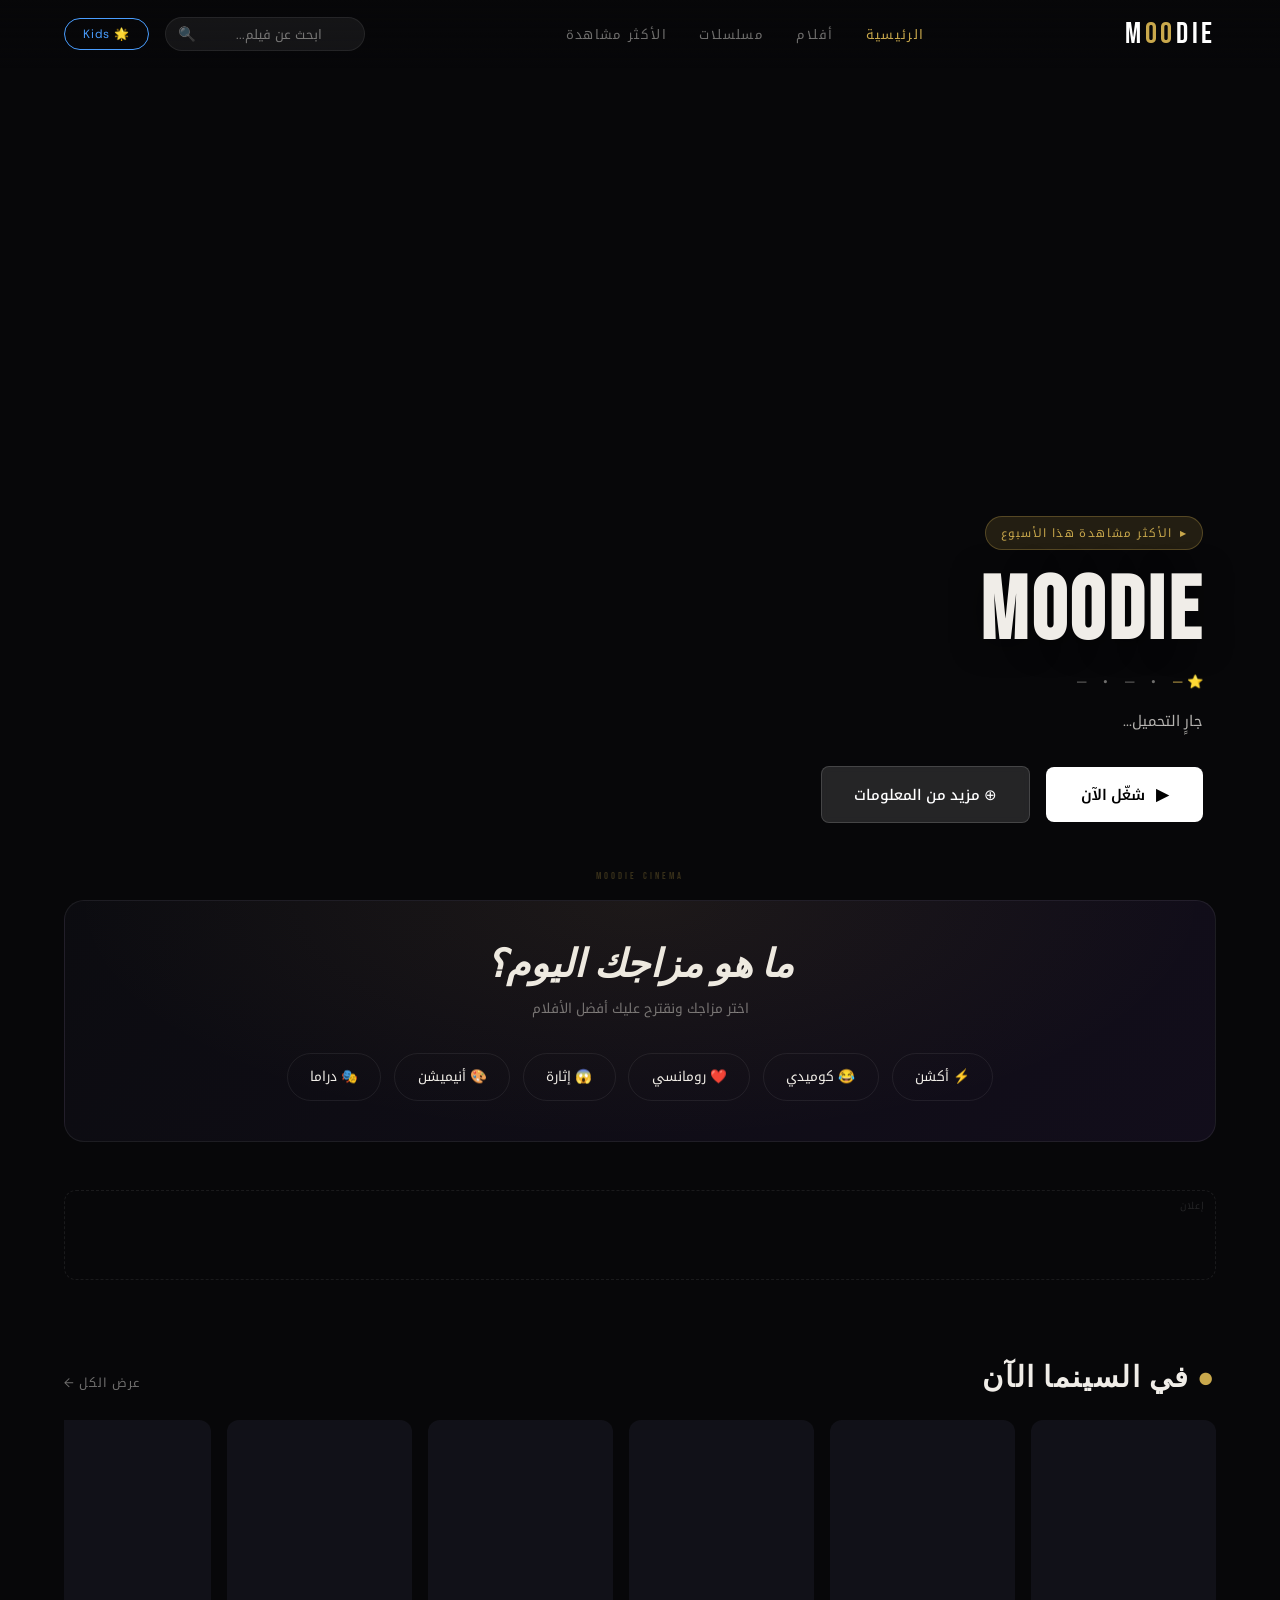
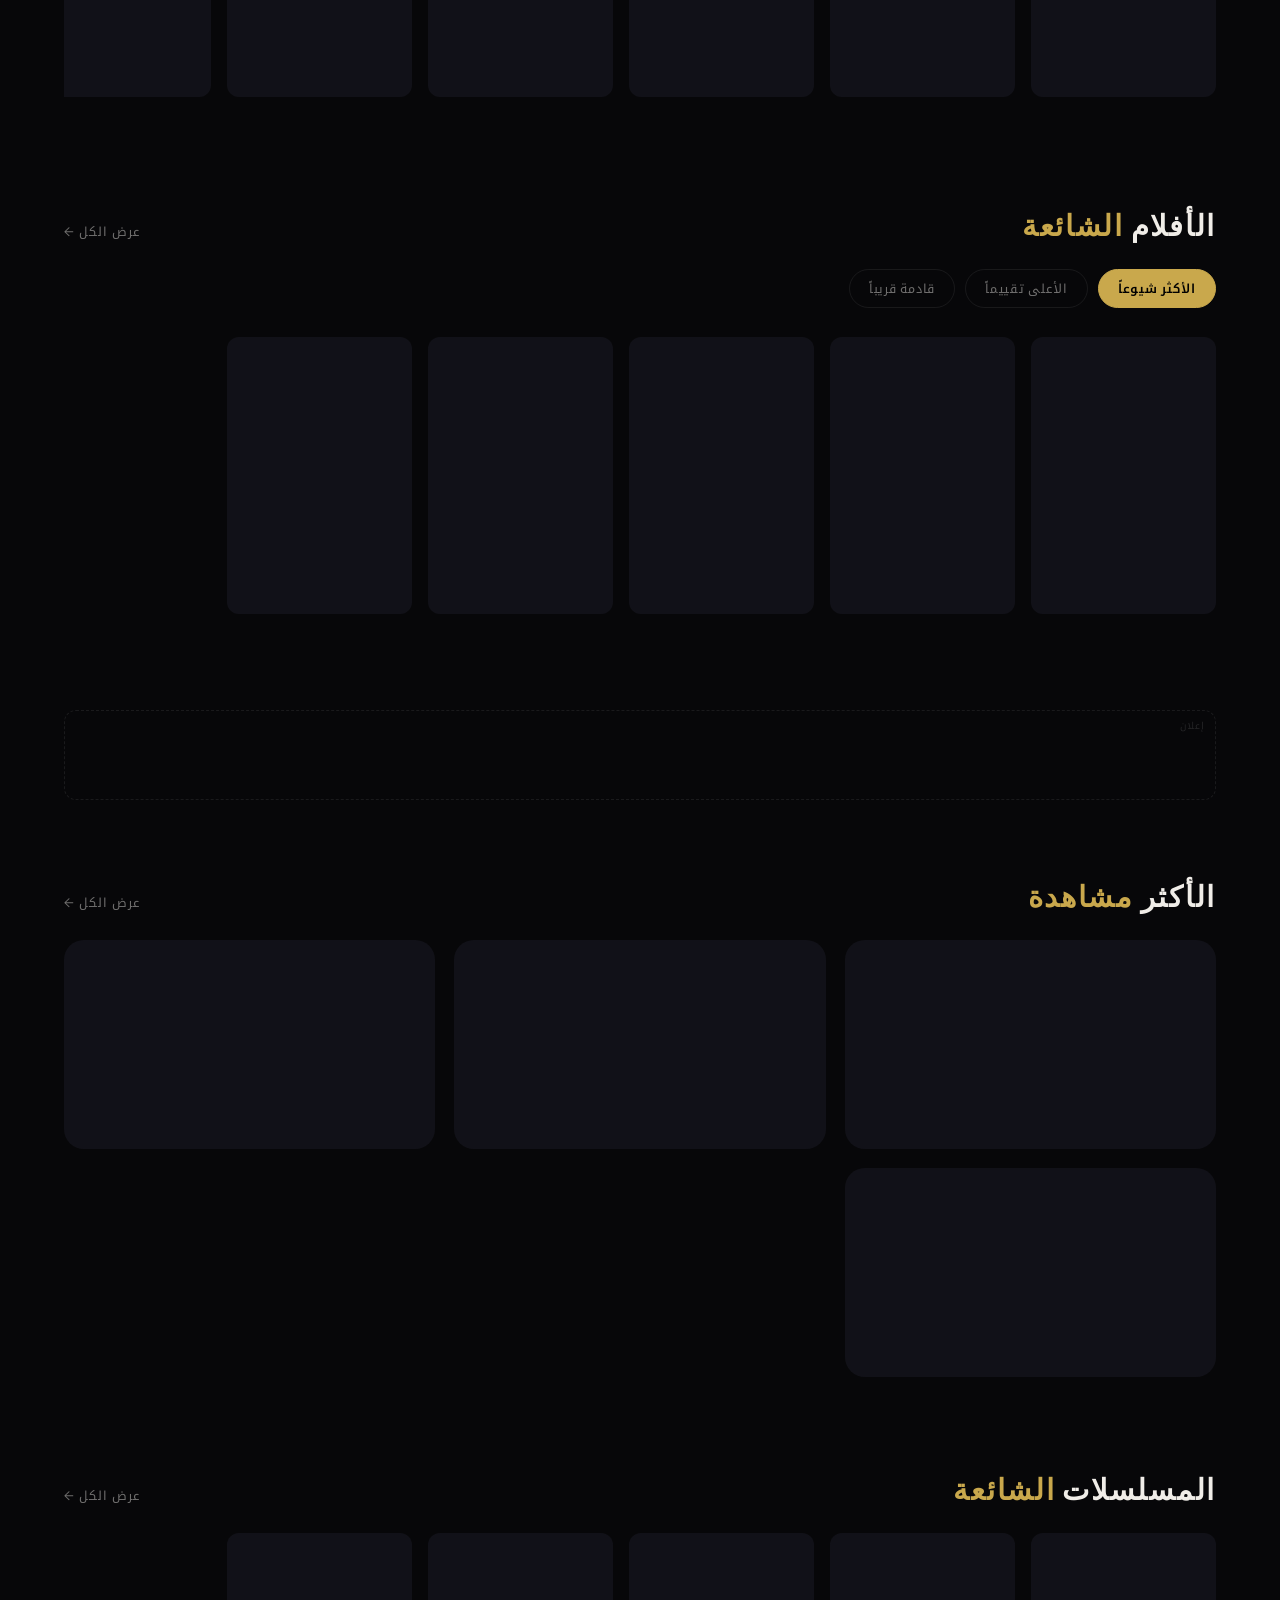
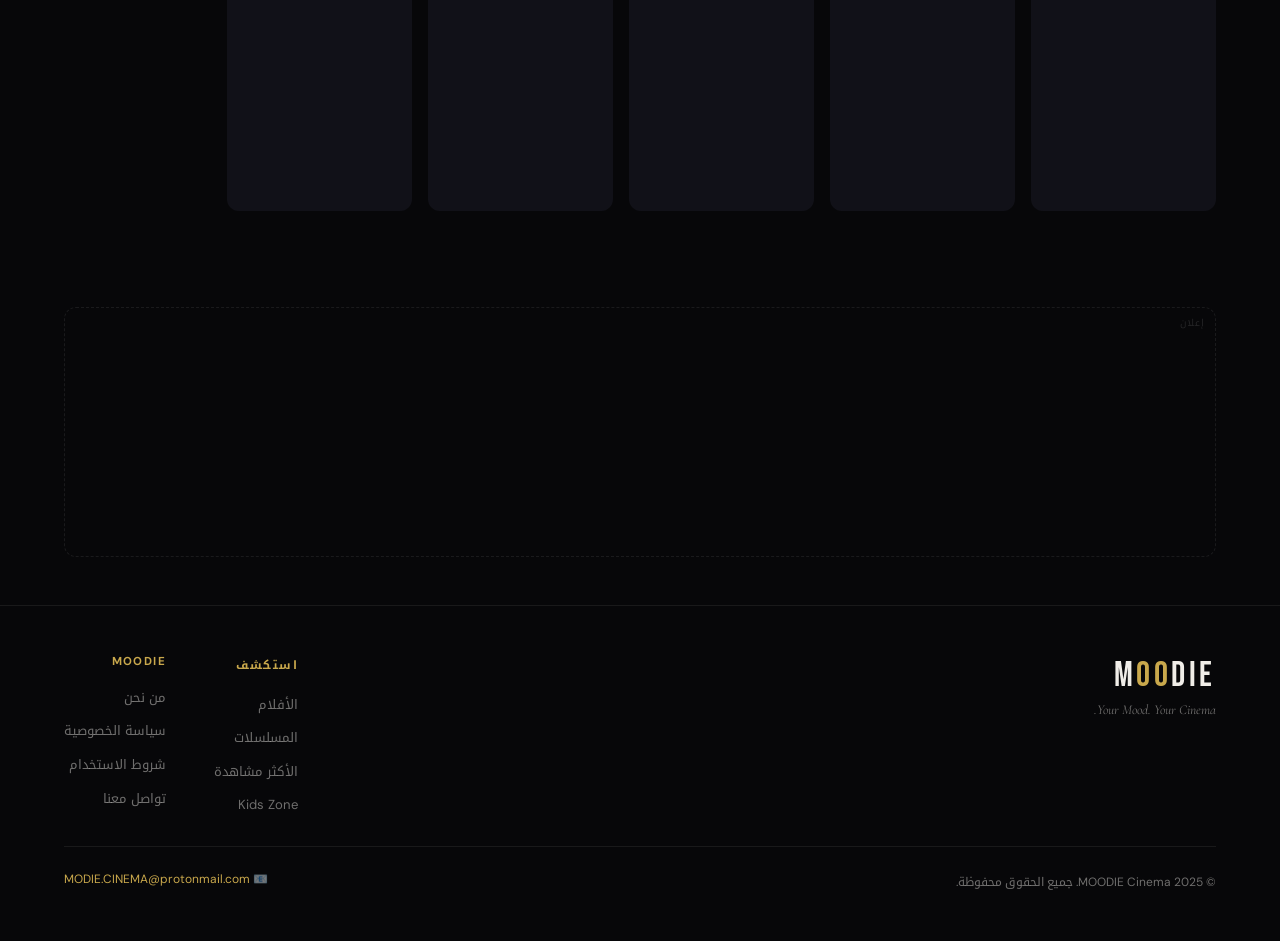
==== commit c6508c9c: "index.html" ====
--- a/index (5).html
+++ b/index (5).html
@@ -2,227 +2,455 @@
 <html lang="ar" dir="rtl">
 <head>
   <meta charset="UTF-8" />
-  <meta name="viewport" content="width=device-width, initial-scale=1.0, viewport-fit=cover" />
+  <meta name="viewport" content="width=device-width, initial-scale=1.0" />
   <title>MOODIE — Premium Cinema Experience</title>
+  <meta name="description" content="منصة MOODIE السينمائية — تجربة مشاهدة بريميوم بناءً على مزاجك" />
+  <link rel="preconnect" href="https://fonts.googleapis.com" />
+  <link rel="preconnect" href="https://fonts.gstatic.com" crossorigin />
+  <link href="https://fonts.googleapis.com/css2?family=Bebas+Neue&family=Cormorant+Garamond:ital,wght@0,300;0,400;0,600;1,300&family=DM+Sans:wght@300;400;500&family=Noto+Kufi+Arabic:wght@300;400;500;700&display=swap" rel="stylesheet" />
   <style>
     /* ===================== CSS VARIABLES ===================== */
     :root {
-      --c-bg: #000000;
-      --c-surface: #0a0a0a;
-      --c-card: #0f0f0f;
-      --c-border: rgba(255,255,255,0.06);
-      --c-gold: #c9a84c;
-      --c-text: #ffffff;
-      --c-muted: rgba(255,255,255,0.45);
-      --c-kids-bg: #0a1628;
-      --c-kids-acc: #4a9eff;
-      --radius: 12px;
-      --radius-lg: 20px;
+      --c-bg:        #070709;
+      --c-surface:   #0d0d12;
+      --c-card:      #111118;
+      --c-border:    rgba(255,255,255,0.07);
+      --c-gold:      #c9a84c;
+      --c-gold-dim:  rgba(201,168,76,0.15);
+      --c-red:       #e5373d;
+      --c-text:      #f0ede8;
+      --c-muted:     rgba(240,237,232,0.45);
+      --c-kids-bg:   #0a1628;
+      --c-kids-acc:  #4a9eff;
+      --radius:      12px;
+      --radius-lg:   20px;
       --font-display: 'Bebas Neue', sans-serif;
-      --font-body: 'DM Sans', 'Noto Kufi Arabic', sans-serif;
-      --transition: all 0.35s cubic-bezier(0.4, 0, 0.2, 1);
-    }
+      --font-serif:   'Cormorant Garamond', serif;
+      --font-body:    'DM Sans', 'Noto Kufi Arabic', sans-serif;
+      --transition:   all 0.35s cubic-bezier(0.4,0,0.2,1);
+    }
+
+    /* ===================== RESET ===================== */
     *, *::before, *::after { box-sizing: border-box; margin: 0; padding: 0; }
+    html { scroll-behavior: smooth; }
     body {
       background: var(--c-bg);
       color: var(--c-text);
       font-family: var(--font-body);
       overflow-x: hidden;
-    }
-    ::-webkit-scrollbar { width: 3px; }
-    ::-webkit-scrollbar-thumb { background: var(--c-gold); border-radius: 3px; }
-
-    /* ===================== SPLASH SCREEN ===================== */
+      -webkit-font-smoothing: antialiased;
+    }
+    a { text-decoration: none; color: inherit; }
+    img { display: block; max-width: 100%; }
+    button { cursor: pointer; border: none; background: none; font-family: inherit; }
+
+    /* ===================== SCROLLBAR ===================== */
+    ::-webkit-scrollbar { width: 4px; }
+    ::-webkit-scrollbar-track { background: var(--c-bg); }
+    ::-webkit-scrollbar-thumb { background: var(--c-gold); border-radius: 4px; }
+
+    /* ===================== SPLASH / INTRO ===================== */
     #splash {
-      position: fixed; inset: 0; z-index: 10000;
+      position: fixed; inset: 0; z-index: 9999;
       background: #000;
       display: flex; align-items: center; justify-content: center;
       flex-direction: column;
-      animation: splashFadeOut 0.9s ease 3s forwards;
-    }
-    @keyframes splashFadeOut {
-      to { opacity: 0; visibility: hidden; pointer-events: none; }
+      animation: splashOut 0.8s ease 3.2s forwards;
     }
     .splash-logo {
       font-family: var(--font-display);
-      font-size: clamp(4rem, 14vw, 10rem);
-      letter-spacing: 0.2em;
+      font-size: clamp(4rem, 12vw, 9rem);
+      letter-spacing: 0.18em;
       color: #fff;
       opacity: 0;
-      transform: scale(0.96);
-      animation: splashLogoReveal 1.1s ease 0.4s forwards;
+      animation: splashLogoIn 1s ease 0.5s forwards;
     }
     .splash-logo span { color: var(--c-gold); }
-    @keyframes splashLogoReveal {
-      0% { opacity: 0; transform: scale(0.94); letter-spacing: 0.4em; }
-      100% { opacity: 1; transform: scale(1); letter-spacing: 0.2em; }
-    }
-    .splash-glow {
-      width: 120px; height: 2px;
+    .splash-tagline {
+      font-family: var(--font-serif);
+      font-style: italic;
+      font-size: clamp(0.8rem, 2vw, 1.1rem);
+      color: var(--c-muted);
+      letter-spacing: 0.35em;
+      margin-top: 0.5rem;
+      opacity: 0;
+      animation: splashLogoIn 1s ease 1.2s forwards;
+    }
+    .splash-bar {
+      width: 0; height: 2px;
       background: linear-gradient(90deg, transparent, var(--c-gold), transparent);
-      margin-top: 1.2rem;
-      opacity: 0;
-      transform: scaleX(0.5);
-      animation: splashGlow 1.2s ease-out 1.2s forwards;
-    }
-    @keyframes splashGlow {
-      0% { opacity: 0; transform: scaleX(0.5); width: 40px; }
-      100% { opacity: 1; transform: scaleX(1); width: 120px; }
-    }
-
-    /* ===================== NAVIGATION ===================== */
+      margin-top: 2.5rem;
+      animation: splashBarIn 1.5s ease 1.6s forwards;
+    }
+    @keyframes splashLogoIn { to { opacity: 1; } }
+    @keyframes splashBarIn  { to { width: 220px; } }
+    @keyframes splashOut    { to { opacity: 0; pointer-events: none; } }
+
+    /* ===================== NAV ===================== */
     #nav {
       position: fixed; top: 0; left: 0; right: 0; z-index: 900;
       padding: 0 clamp(1rem, 5vw, 4rem);
-      height: 72px;
+      height: 68px;
       display: flex; align-items: center; justify-content: space-between;
-      background: rgba(0,0,0,0.7);
-      backdrop-filter: blur(20px);
-      border-bottom: 1px solid rgba(255,255,255,0.03);
+      background: linear-gradient(to bottom, rgba(7,7,9,0.98), transparent);
+      backdrop-filter: blur(0px);
+      transition: var(--transition);
+    }
+    #nav.scrolled {
+      background: rgba(7,7,9,0.96);
+      backdrop-filter: blur(18px);
+      border-bottom: 1px solid var(--c-border);
     }
     .nav-logo {
       font-family: var(--font-display);
-      font-size: 2rem;
+      font-size: 1.9rem;
       letter-spacing: 0.12em;
-      background: linear-gradient(135deg, #fff 0%, var(--c-gold) 100%);
-      -webkit-background-clip: text;
-      background-clip: text;
-      color: transparent;
-    }
+      color: #fff;
+    }
+    .nav-logo span { color: var(--c-gold); }
     .nav-links {
-      display: flex; align-items: center; gap: 2.2rem;
+      display: flex; align-items: center; gap: 2rem;
       list-style: none;
     }
     .nav-links li a {
-      font-size: 0.8rem;
+      font-size: 0.82rem;
       letter-spacing: 0.1em;
       color: var(--c-muted);
       transition: var(--transition);
       text-transform: uppercase;
     }
     .nav-links li a:hover { color: var(--c-text); }
-
-    /* ===================== SEARCH ===================== */
+    .nav-links li a.active { color: var(--c-gold); }
+    .nav-right { display: flex; align-items: center; gap: 1rem; }
+    .btn-kids {
+      padding: 0.42rem 1.1rem;
+      border: 1px solid var(--c-kids-acc);
+      border-radius: 50px;
+      font-size: 0.75rem;
+      letter-spacing: 0.08em;
+      color: var(--c-kids-acc);
+      transition: var(--transition);
+    }
+    .btn-kids:hover { background: var(--c-kids-acc); color: #fff; }
+    .nav-hamburger { display: none; flex-direction: column; gap: 5px; }
+    .nav-hamburger span {
+      display: block; width: 24px; height: 1.5px;
+      background: var(--c-text); border-radius: 2px; transition: var(--transition);
+    }
+
+    /* ===================== SEARCH BAR ===================== */
+    .search-wrapper {
+      position: relative; display: flex; align-items: center;
+    }
     .search-input {
-      background: rgba(255,255,255,0.05);
-      border: 1px solid rgba(255,255,255,0.08);
-      border-radius: 100px;
-      padding: 0.55rem 2.6rem 0.55rem 1rem;
+      background: rgba(255,255,255,0.06);
+      border: 1px solid var(--c-border);
+      border-radius: 50px;
+      padding: 0.45rem 2.6rem 0.45rem 1rem;
       color: var(--c-text);
-      font-size: 0.8rem;
-      width: 220px;
+      font-family: var(--font-body);
+      font-size: 0.82rem;
+      width: 200px;
       outline: none;
-    }
-    .search-input:focus {
-      border-color: var(--c-gold);
-      width: 280px;
+      transition: var(--transition);
+    }
+    .search-input::placeholder { color: var(--c-muted); }
+    .search-input:focus { background: rgba(255,255,255,0.1); border-color: var(--c-gold); width: 260px; }
+    .search-icon {
+      position: absolute; left: 0.8rem;
+      color: var(--c-muted); font-size: 0.9rem; pointer-events: none;
     }
     .search-results-dropdown {
-      position: absolute; top: calc(100% + 12px); right: 0;
-      width: 380px;
-      background: rgba(10,10,10,0.98);
-      backdrop-filter: blur(16px);
-      border: 1px solid rgba(255,255,255,0.08);
-      border-radius: var(--radius-lg);
+      position: absolute; top: calc(100% + 8px); right: 0;
+      width: 360px;
+      background: #15151f;
+      border: 1px solid var(--c-border);
+      border-radius: var(--radius);
+      overflow: hidden;
       display: none;
-      z-index: 1000;
+      z-index: 999;
+      box-shadow: 0 20px 60px rgba(0,0,0,0.6);
     }
     .search-results-dropdown.open { display: block; }
+    .search-result-item {
+      display: flex; align-items: center; gap: 0.8rem;
+      padding: 0.7rem 1rem;
+      cursor: pointer;
+      transition: var(--transition);
+    }
+    .search-result-item:hover { background: rgba(201,168,76,0.08); }
+    .search-result-item img { width: 40px; height: 56px; object-fit: cover; border-radius: 6px; }
+    .search-result-info h4 { font-size: 0.85rem; font-weight: 500; }
+    .search-result-info p { font-size: 0.72rem; color: var(--c-muted); margin-top: 2px; }
+    .search-loading { padding: 1.5rem; text-align: center; color: var(--c-muted); font-size: 0.82rem; }
 
     /* ===================== HERO ===================== */
     #hero {
-      position: relative; height: 85vh; min-height: 550px;
+      position: relative; height: 100vh; min-height: 600px;
       display: flex; align-items: flex-end;
       overflow: hidden;
     }
     .hero-bg {
       position: absolute; inset: 0;
-      background-size: cover; background-position: center 20%;
+      background-size: cover; background-position: center top;
+      transition: opacity 1s ease;
     }
     .hero-bg::after {
-      content: ''; position: absolute; inset: 0;
-      background: linear-gradient(to top, #000000 0%, rgba(0,0,0,0.6) 45%, rgba(0,0,0,0.2) 100%);
+      content: '';
+      position: absolute; inset: 0;
+      background: linear-gradient(
+        to top,
+        var(--c-bg) 0%,
+        rgba(7,7,9,0.7) 40%,
+        rgba(7,7,9,0.15) 100%
+      );
     }
     .hero-content {
       position: relative; z-index: 2;
-      padding: clamp(2rem, 6vw, 6rem) clamp(1.5rem, 6vw, 5rem);
-      padding-bottom: clamp(3rem, 7vw, 7rem);
-      max-width: 720px;
-    }
+      padding: clamp(2rem, 5vw, 5rem) clamp(1.5rem, 6vw, 5rem);
+      padding-bottom: clamp(3rem, 6vw, 6rem);
+      max-width: 680px;
+    }
+    .hero-badge {
+      display: inline-flex; align-items: center; gap: 0.5rem;
+      background: var(--c-gold-dim);
+      border: 1px solid rgba(201,168,76,0.3);
+      border-radius: 50px;
+      padding: 0.3rem 0.9rem;
+      font-size: 0.72rem;
+      letter-spacing: 0.12em;
+      color: var(--c-gold);
+      text-transform: uppercase;
+      margin-bottom: 1.2rem;
+    }
+    .hero-badge::before { content: '▶'; font-size: 0.5rem; }
     .hero-title {
       font-family: var(--font-display);
-      font-size: clamp(2.8rem, 8vw, 5.5rem);
+      font-size: clamp(2.8rem, 7vw, 5.5rem);
       line-height: 1;
-      margin-bottom: 1.2rem;
-    }
-    .btn-play-premium {
-      display: inline-flex; align-items: center; gap: 0.8rem;
-      background: var(--c-gold);
+      letter-spacing: 0.04em;
+      margin-bottom: 1rem;
+      text-shadow: 0 4px 30px rgba(0,0,0,0.5);
+    }
+    .hero-meta {
+      display: flex; align-items: center; gap: 1rem;
+      font-size: 0.82rem; color: var(--c-muted);
+      margin-bottom: 1.2rem; flex-wrap: wrap;
+    }
+    .hero-rating { color: var(--c-gold); display: flex; align-items: center; gap: 0.3rem; }
+    .hero-desc {
+      font-size: 0.92rem; line-height: 1.7;
+      color: rgba(240,237,232,0.75);
+      margin-bottom: 2rem;
+      max-width: 520px;
+    }
+    .hero-actions { display: flex; align-items: center; gap: 1rem; flex-wrap: wrap; }
+    .btn-play {
+      display: inline-flex; align-items: center; gap: 0.7rem;
+      background: #fff;
       color: #000;
-      padding: 0.9rem 2.5rem;
-      border-radius: 40px;
-      font-weight: 700;
-      transition: all 0.3s ease;
-      cursor: pointer;
-      border: none;
-    }
-    .btn-play-premium:hover {
-      transform: translateY(-2px);
-      filter: brightness(1.05);
-    }
-
-    /* ===================== MOVIE CARDS ===================== */
-    .section { padding: 2.5rem clamp(1.5rem, 5vw, 4rem); }
+      padding: 0.85rem 2.2rem;
+      border-radius: 8px;
+      font-weight: 600; font-size: 0.92rem;
+      transition: var(--transition);
+    }
+    .btn-play:hover { background: rgba(255,255,255,0.85); transform: translateY(-1px); }
+    .btn-play .play-icon { font-size: 1rem; }
+    .btn-info {
+      display: inline-flex; align-items: center; gap: 0.7rem;
+      background: rgba(255,255,255,0.12);
+      color: #fff;
+      padding: 0.85rem 2rem;
+      border-radius: 8px;
+      font-weight: 500; font-size: 0.92rem;
+      backdrop-filter: blur(4px);
+      border: 1px solid rgba(255,255,255,0.15);
+      transition: var(--transition);
+    }
+    .btn-info:hover { background: rgba(255,255,255,0.2); }
+    .hero-indicators {
+      position: absolute; bottom: 2rem; right: 2rem; z-index: 2;
+      display: flex; gap: 0.5rem;
+    }
+    .hero-dot {
+      width: 6px; height: 6px; border-radius: 50%;
+      background: rgba(255,255,255,0.3); cursor: pointer; transition: var(--transition);
+    }
+    .hero-dot.active { background: var(--c-gold); width: 22px; border-radius: 3px; }
+
+    /* ===================== WATERMARK ===================== */
+    .watermark {
+      position: absolute; bottom: 18px; left: 50%; transform: translateX(-50%);
+      font-family: var(--font-display);
+      font-size: 0.65rem; letter-spacing: 0.3em;
+      color: rgba(201,168,76,0.25);
+      pointer-events: none; z-index: 2; white-space: nowrap;
+    }
+
+    /* ===================== SECTIONS ===================== */
+    main { position: relative; z-index: 1; }
+    .section { padding: 3rem clamp(1.5rem, 5vw, 4rem); }
+    .section-header {
+      display: flex; align-items: baseline; justify-content: space-between;
+      margin-bottom: 1.5rem;
+    }
     .section-title {
       font-family: var(--font-display);
-      font-size: 1.6rem;
-      margin-bottom: 1.2rem;
+      font-size: clamp(1.4rem, 3vw, 1.8rem);
+      letter-spacing: 0.06em;
     }
     .section-title span { color: var(--c-gold); }
+    .see-all {
+      font-size: 0.78rem; color: var(--c-muted); letter-spacing: 0.08em;
+      text-transform: uppercase; transition: var(--transition);
+    }
+    .see-all:hover { color: var(--c-gold); }
+
+    /* ===================== CATEGORY TABS ===================== */
+    .category-tabs {
+      display: flex; gap: 0.6rem; margin-bottom: 1.8rem; flex-wrap: wrap;
+    }
+    .cat-tab {
+      padding: 0.4rem 1.2rem;
+      border: 1px solid var(--c-border);
+      border-radius: 50px;
+      font-size: 0.78rem; letter-spacing: 0.06em;
+      color: var(--c-muted);
+      transition: var(--transition);
+      text-transform: uppercase;
+    }
+    .cat-tab:hover { border-color: var(--c-gold); color: var(--c-gold); }
+    .cat-tab.active {
+      background: var(--c-gold);
+      border-color: var(--c-gold);
+      color: #000; font-weight: 600;
+    }
+
+    /* ===================== MOVIE ROW ===================== */
     .movie-row {
-      display: flex; gap: 1.2rem;
-      overflow-x: auto;
-      padding-bottom: 1rem;
+      display: flex; gap: 1rem; overflow-x: auto;
+      padding-bottom: 1rem; scroll-snap-type: x mandatory;
+      -ms-overflow-style: none; scrollbar-width: none;
     }
     .movie-row::-webkit-scrollbar { display: none; }
     .movie-card {
-      flex: 0 0 clamp(140px, 17vw, 190px);
-      cursor: pointer;
+      flex: 0 0 clamp(130px, 16vw, 185px);
+      scroll-snap-align: start;
+      cursor: pointer; position: relative;
+      border-radius: var(--radius); overflow: hidden;
+      background: var(--c-card);
+      transition: transform 0.35s cubic-bezier(0.4,0,0.2,1), box-shadow 0.35s ease;
+    }
+    .movie-card:hover { transform: translateY(-6px) scale(1.02); box-shadow: 0 20px 50px rgba(0,0,0,0.5); }
+    .movie-card-poster {
+      width: 100%; aspect-ratio: 2/3; object-fit: cover;
+      display: block; transition: var(--transition);
+    }
+    .movie-card-overlay {
+      position: absolute; inset: 0;
+      background: linear-gradient(to top, rgba(0,0,0,0.9) 0%, transparent 55%);
+      opacity: 0; transition: var(--transition);
+      display: flex; flex-direction: column; justify-content: flex-end; padding: 0.8rem;
+    }
+    .movie-card:hover .movie-card-overlay { opacity: 1; }
+    .movie-card-title { font-size: 0.78rem; font-weight: 600; line-height: 1.3; }
+    .movie-card-meta { font-size: 0.68rem; color: var(--c-muted); margin-top: 0.25rem; }
+    .movie-card-rating {
+      position: absolute; top: 0.6rem; right: 0.6rem;
+      background: rgba(0,0,0,0.75);
+      border: 1px solid rgba(201,168,76,0.4);
+      border-radius: 6px; padding: 0.2rem 0.5rem;
+      font-size: 0.68rem; color: var(--c-gold); font-weight: 600;
+    }
+    .movie-card-play {
+      position: absolute; inset: 0; display: flex;
+      align-items: center; justify-content: center;
+      opacity: 0; transition: var(--transition);
+    }
+    .movie-card:hover .movie-card-play { opacity: 1; }
+    .movie-card-play-btn {
+      width: 46px; height: 46px; border-radius: 50%;
+      background: rgba(255,255,255,0.9);
+      display: flex; align-items: center; justify-content: center;
+      color: #000; font-size: 1rem; transition: var(--transition);
+    }
+    .movie-card-play-btn:hover { transform: scale(1.1); background: #fff; }
+    .movie-card-wd {
+      position: absolute; bottom: 0.5rem; left: 0.5rem;
+      font-size: 0.55rem; letter-spacing: 0.2em;
+      color: rgba(201,168,76,0.4); pointer-events: none;
+    }
+
+    /* ===================== FEATURED GRID ===================== */
+    .featured-grid {
+      display: grid;
+      grid-template-columns: repeat(auto-fill, minmax(clamp(200px, 22vw, 280px), 1fr));
+      gap: 1.2rem;
+    }
+    .featured-card {
+      position: relative; border-radius: var(--radius-lg);
+      overflow: hidden; cursor: pointer;
+      background: var(--c-card);
+      transition: transform 0.4s cubic-bezier(0.4,0,0.2,1), box-shadow 0.4s ease;
+    }
+    .featured-card:hover { transform: translateY(-8px); box-shadow: 0 30px 70px rgba(0,0,0,0.55); }
+    .featured-card-poster { width: 100%; aspect-ratio: 16/9; object-fit: cover; }
+    .featured-card-body { padding: 1rem; }
+    .featured-card-title { font-size: 0.95rem; font-weight: 600; margin-bottom: 0.4rem; }
+    .featured-card-tags { display: flex; gap: 0.4rem; flex-wrap: wrap; }
+    .tag {
+      font-size: 0.65rem; padding: 0.15rem 0.6rem;
+      border: 1px solid var(--c-border); border-radius: 50px;
+      color: var(--c-muted); text-transform: uppercase; letter-spacing: 0.05em;
+    }
+
+    /* ===================== MOOD SECTION ===================== */
+    .mood-section {
+      background: linear-gradient(135deg, rgba(13,13,18,0.9) 0%, rgba(20,15,30,0.9) 100%);
+      border: 1px solid var(--c-border);
+      border-radius: var(--radius-lg);
+      padding: 2.5rem;
+      text-align: center;
+      margin: 0 clamp(1.5rem, 5vw, 4rem) 3rem;
+      position: relative; overflow: hidden;
+    }
+    .mood-section::before {
+      content: ''; position: absolute; inset: 0;
+      background: radial-gradient(ellipse at 50% 0%, rgba(201,168,76,0.08) 0%, transparent 70%);
+    }
+    .mood-title {
+      font-family: var(--font-serif);
+      font-style: italic;
+      font-size: clamp(1.6rem, 4vw, 2.4rem);
+      margin-bottom: 0.5rem;
+    }
+    .mood-subtitle { font-size: 0.85rem; color: var(--c-muted); margin-bottom: 2rem; }
+    .mood-chips { display: flex; gap: 0.8rem; justify-content: center; flex-wrap: wrap; }
+    .mood-chip {
+      display: flex; align-items: center; gap: 0.5rem;
+      padding: 0.65rem 1.4rem;
+      border: 1px solid var(--c-border);
+      border-radius: 50px; font-size: 0.85rem;
+      transition: var(--transition); cursor: pointer;
+    }
+    .mood-chip:hover, .mood-chip.active {
+      background: var(--c-gold-dim); border-color: var(--c-gold); color: var(--c-gold);
+    }
+
+    /* ===================== AD SLOT ===================== */
+    .ad-slot {
+      margin: 2rem clamp(1.5rem, 5vw, 4rem);
       border-radius: var(--radius);
-      overflow: hidden;
-      background: var(--c-card);
-      transition: transform 0.3s ease;
-    }
-    .movie-card:hover { transform: translateY(-6px) scale(1.02); }
-    .movie-card-poster {
-      width: 100%;
-      aspect-ratio: 2/3;
-      object-fit: cover;
-    }
-    .movie-card-overlay {
-      position: absolute;
-      bottom: 0; left: 0; right: 0;
-      background: linear-gradient(to top, #000, transparent);
-      padding: 0.5rem;
-    }
-    .movie-card-title { font-size: 0.75rem; font-weight: 600; }
-
-    /* ===================== PLAYER MODAL ===================== */
-    #player-modal {
-      display: none; position: fixed; inset: 0; z-index: 2000;
-      background: rgba(0,0,0,0.98);
-      align-items: center; justify-content: center;
-    }
-    #player-modal.open { display: flex; }
-    .premium-player-container {
-      width: 90vw; max-width: 1200px;
-      background: #000;
-      border-radius: 20px;
-      overflow: hidden;
-      border: 1px solid rgba(255,255,255,0.08);
-    }
-    .player-video-frame { width: 100%; aspect-ratio: 16/9; background: #000; }
-    .player-video-frame iframe { width: 100%; height: 100%; border: none; }
+      border: 1px dashed rgba(255,255,255,0.08);
+      min-height: 90px;
+      display: flex; align-items: center; justify-content: center;
+      color: rgba(255,255,255,0.1); font-size: 0.75rem; letter-spacing: 0.1em;
+      text-transform: uppercase; overflow: hidden; position: relative;
+    }
+    .ad-slot-label {
+      position: absolute; top: 6px; right: 10px;
+      font-size: 0.6rem; color: rgba(255,255,255,0.12); letter-spacing: 0.1em;
+    }
 
     /* ===================== KIDS MODE ===================== */
     #kids-mode {
@@ -231,332 +459,941 @@
       overflow-y: auto;
     }
     #kids-mode.active { display: block; }
+    .kids-nav {
+      display: flex; align-items: center; justify-content: space-between;
+      padding: 1.2rem clamp(1rem, 4vw, 3rem);
+      background: rgba(10,22,40,0.9);
+      border-bottom: 2px solid rgba(74,158,255,0.2);
+      position: sticky; top: 0; z-index: 10;
+    }
+    .kids-logo {
+      font-family: var(--font-display);
+      font-size: 2rem; letter-spacing: 0.1em;
+      color: var(--c-kids-acc);
+    }
+    .kids-logo span { color: #fff; }
+    .btn-exit-kids {
+      padding: 0.5rem 1.2rem;
+      border: 1px solid rgba(255,255,255,0.2);
+      border-radius: 50px;
+      font-size: 0.8rem; color: var(--c-muted);
+      transition: var(--transition);
+    }
+    .btn-exit-kids:hover { border-color: #fff; color: #fff; }
+    .kids-hero {
+      padding: 2rem clamp(1rem, 4vw, 3rem);
+      background: linear-gradient(135deg, #0a1628, #0d1f3c);
+    }
+    .kids-hero h2 {
+      font-family: var(--font-display);
+      font-size: clamp(2rem, 6vw, 4rem);
+      letter-spacing: 0.06em;
+      color: var(--c-kids-acc);
+      margin-bottom: 0.5rem;
+    }
+    .kids-hero p { color: rgba(255,255,255,0.5); font-size: 0.9rem; }
     .kids-grid {
       display: grid;
-      grid-template-columns: repeat(auto-fill, minmax(140px, 1fr));
-      gap: 1rem;
-      padding: 1.5rem;
+      grid-template-columns: repeat(auto-fill, minmax(clamp(130px, 20vw, 180px), 1fr));
+      gap: 1rem; padding: 2rem clamp(1rem, 4vw, 3rem);
     }
     .kids-card {
-      cursor: pointer;
-      border-radius: 16px;
-      overflow: hidden;
-      transition: transform 0.2s;
-    }
-    .kids-card:hover { transform: translateY(-4px); }
-    .child-lock-btn {
-      position: fixed; bottom: 20px; left: 20px;
-      background: rgba(0,0,0,0.7);
+      border-radius: 16px; overflow: hidden; cursor: pointer;
+      background: rgba(255,255,255,0.05);
+      border: 2px solid transparent;
+      transition: var(--transition);
+    }
+    .kids-card:hover {
+      border-color: var(--c-kids-acc);
+      transform: translateY(-4px);
+      box-shadow: 0 16px 40px rgba(74,158,255,0.2);
+    }
+    .kids-card img { width: 100%; aspect-ratio: 2/3; object-fit: cover; }
+    .kids-card-title {
+      padding: 0.6rem;
+      font-size: 0.78rem; text-align: center;
+      color: rgba(255,255,255,0.85);
+    }
+    .kids-age-badge {
+      display: inline-block; padding: 0.15rem 0.55rem;
+      background: rgba(74,158,255,0.2);
+      border: 1px solid rgba(74,158,255,0.4);
+      border-radius: 50px; font-size: 0.62rem;
+      color: var(--c-kids-acc); margin: 0 auto 0.4rem;
+      display: block; width: fit-content; margin: 0 auto 0.4rem;
+    }
+
+    /* ===================== PLAYER MODAL ===================== */
+    #player-modal {
+      display: none; position: fixed; inset: 0; z-index: 1000;
+      background: rgba(0,0,0,0.96);
+      align-items: center; justify-content: center;
+    }
+    #player-modal.open { display: flex; }
+    .player-container {
+      position: relative; width: 100%; max-width: 1000px;
+      background: #000; border-radius: var(--radius-lg);
+      overflow: hidden; box-shadow: 0 40px 120px rgba(0,0,0,0.8);
+    }
+    .player-video-area {
+      position: relative; aspect-ratio: 16/9;
+      background: #000; display: flex; align-items: center; justify-content: center;
+    }
+    .player-poster {
+      position: absolute; inset: 0;
+      object-fit: cover; opacity: 0.35;
+    }
+    .player-center {
+      position: relative; z-index: 2;
+      display: flex; flex-direction: column; align-items: center; gap: 1rem;
+    }
+    .player-big-play {
+      width: 72px; height: 72px; border-radius: 50%;
+      background: rgba(255,255,255,0.15);
+      border: 2px solid rgba(255,255,255,0.4);
+      display: flex; align-items: center; justify-content: center;
+      font-size: 1.8rem; cursor: pointer; transition: var(--transition);
       backdrop-filter: blur(8px);
-      padding: 0.6rem 1.2rem;
-      border-radius: 40px;
-      font-size: 0.75rem;
-      border: 1px solid rgba(255,255,255,0.15);
-      cursor: pointer;
-      z-index: 810;
-    }
-    .child-lock-btn.active { background: #e5373d; }
-
-    /* ===================== DISCLAIMER ===================== */
-    #disclaimer-page {
-      display: none; position: fixed; inset: 0; z-index: 1500;
-      background: #0a0a0c;
-      overflow-y: auto;
-      padding: 2rem;
-    }
-    #disclaimer-page.open { display: block; }
-    .disclaimer-paper {
-      max-width: 900px; margin: 2rem auto;
-      background: #111;
-      border: 1px solid rgba(201,168,76,0.2);
-      border-radius: 20px;
-      padding: 3rem;
-    }
+    }
+    .player-big-play:hover { background: rgba(255,255,255,0.25); transform: scale(1.08); }
+    .player-notice { font-size: 0.78rem; color: rgba(255,255,255,0.4); letter-spacing: 0.06em; }
+    .player-watermark {
+      position: absolute; bottom: 14px; right: 14px; z-index: 3;
+      font-family: var(--font-display);
+      font-size: 0.8rem; letter-spacing: 0.2em;
+      color: rgba(201,168,76,0.35); pointer-events: none;
+    }
+    .player-controls {
+      background: linear-gradient(to right, #0d0d12, #111118);
+      padding: 1rem 1.5rem;
+    }
+    .player-progress {
+      width: 100%; height: 3px;
+      background: rgba(255,255,255,0.12); border-radius: 3px;
+      cursor: pointer; margin-bottom: 1rem; position: relative;
+      transition: height 0.2s;
+    }
+    .player-progress:hover { height: 5px; }
+    .player-progress-fill {
+      height: 100%; background: var(--c-gold); border-radius: 3px;
+      width: 0%; transition: width 0.5s linear;
+    }
+    .player-controls-row {
+      display: flex; align-items: center; justify-content: space-between;
+    }
+    .player-controls-left { display: flex; align-items: center; gap: 1rem; }
+    .player-btn { font-size: 1.1rem; color: var(--c-muted); transition: var(--transition); }
+    .player-btn:hover { color: #fff; }
+    .player-time { font-size: 0.78rem; color: var(--c-muted); }
+    .player-title-bar { font-size: 0.88rem; font-weight: 500; }
+    .player-close {
+      position: absolute; top: 1rem; right: 1rem; z-index: 10;
+      width: 36px; height: 36px; border-radius: 50%;
+      background: rgba(0,0,0,0.7); color: #fff; font-size: 1.2rem;
+      display: flex; align-items: center; justify-content: center;
+      transition: var(--transition);
+    }
+    .player-close:hover { background: var(--c-red); }
+
+    /* ===================== MOVIE DETAIL MODAL ===================== */
+    #detail-modal {
+      display: none; position: fixed; inset: 0; z-index: 950;
+      background: rgba(0,0,0,0.85);
+      align-items: center; justify-content: center;
+      padding: 1rem;
+    }
+    #detail-modal.open { display: flex; }
+    .detail-box {
+      width: 100%; max-width: 800px; max-height: 90vh;
+      background: #13131c;
+      border-radius: var(--radius-lg);
+      overflow-y: auto; position: relative;
+      border: 1px solid var(--c-border);
+      animation: slideUp 0.4s ease;
+    }
+    @keyframes slideUp { from { transform: translateY(30px); opacity: 0; } to { transform: translateY(0); opacity: 1; } }
+    .detail-backdrop {
+      width: 100%; aspect-ratio: 16/9; object-fit: cover;
+      opacity: 0.6;
+    }
+    .detail-body { padding: 1.5rem 2rem 2rem; position: relative; margin-top: -60px; }
+    .detail-title {
+      font-family: var(--font-display);
+      font-size: clamp(1.8rem, 4vw, 2.8rem);
+      letter-spacing: 0.04em; margin-bottom: 0.5rem;
+    }
+    .detail-meta {
+      display: flex; gap: 1rem; flex-wrap: wrap;
+      font-size: 0.82rem; color: var(--c-muted); margin-bottom: 1rem;
+    }
+    .detail-rating { color: var(--c-gold); }
+    .detail-overview {
+      font-size: 0.88rem; line-height: 1.75; color: rgba(240,237,232,0.75);
+      margin-bottom: 1.5rem;
+    }
+    .detail-actions { display: flex; gap: 1rem; flex-wrap: wrap; }
+    .detail-close {
+      position: absolute; top: 1rem; right: 1rem;
+      width: 36px; height: 36px; border-radius: 50%;
+      background: rgba(0,0,0,0.7); color: #fff; font-size: 1.2rem;
+      display: flex; align-items: center; justify-content: center;
+      transition: var(--transition); z-index: 5;
+    }
+    .detail-close:hover { background: var(--c-red); }
+
+    /* ===================== FOOTER ===================== */
+    footer {
+      border-top: 1px solid var(--c-border);
+      padding: 3rem clamp(1.5rem, 5vw, 4rem);
+      margin-top: 3rem;
+    }
+    .footer-top {
+      display: flex; gap: 2rem; flex-wrap: wrap;
+      justify-content: space-between; margin-bottom: 2rem;
+    }
+    .footer-logo {
+      font-family: var(--font-display);
+      font-size: 2.2rem; letter-spacing: 0.1em;
+    }
+    .footer-logo span { color: var(--c-gold); }
+    .footer-tagline {
+      font-family: var(--font-serif); font-style: italic;
+      font-size: 0.85rem; color: var(--c-muted); margin-top: 0.3rem;
+    }
+    .footer-links { display: flex; gap: 3rem; flex-wrap: wrap; }
+    .footer-col h4 { font-size: 0.72rem; letter-spacing: 0.12em; text-transform: uppercase; color: var(--c-gold); margin-bottom: 1rem; }
+    .footer-col ul { list-style: none; display: flex; flex-direction: column; gap: 0.55rem; }
+    .footer-col ul li a { font-size: 0.82rem; color: var(--c-muted); transition: var(--transition); }
+    .footer-col ul li a:hover { color: var(--c-text); }
+    .footer-bottom {
+      border-top: 1px solid var(--c-border); padding-top: 1.5rem;
+      display: flex; gap: 1rem; justify-content: space-between; flex-wrap: wrap;
+      font-size: 0.75rem; color: var(--c-muted);
+    }
+    .footer-contact a { color: var(--c-gold); }
+
+    /* ===================== LOADING STATE ===================== */
+    .loading-skeleton {
+      background: linear-gradient(90deg, var(--c-card) 25%, rgba(255,255,255,0.04) 50%, var(--c-card) 75%);
+      background-size: 400% 100%;
+      animation: shimmer 1.5s infinite;
+      border-radius: var(--radius);
+    }
+    @keyframes shimmer { 0% { background-position: 100% 0; } 100% { background-position: -100% 0; } }
+    @keyframes spin { to { transform: rotate(360deg); } }
+    .skeleton-card {
+      flex: 0 0 clamp(130px, 16vw, 185px);
+      aspect-ratio: 2/3;
+    }
+
+    /* ===================== TOAST ===================== */
+    #toast {
+      position: fixed; bottom: 2rem; left: 50%; transform: translateX(-50%);
+      background: #1a1a26; border: 1px solid var(--c-border);
+      border-radius: 50px; padding: 0.7rem 1.5rem;
+      font-size: 0.82rem; color: var(--c-text);
+      z-index: 9999; opacity: 0; pointer-events: none;
+      transition: opacity 0.3s; white-space: nowrap;
+    }
+    #toast.show { opacity: 1; }
 
     /* ===================== RESPONSIVE ===================== */
     @media (max-width: 768px) {
       .nav-links { display: none; }
+      .nav-hamburger { display: flex; }
       .search-input { width: 150px; }
-      .disclaimer-paper { padding: 1.5rem; margin: 1rem; }
-    }
+      .search-input:focus { width: 200px; }
+      .search-results-dropdown { width: 280px; right: -2rem; }
+      .mood-chips { justify-content: flex-start; }
+      .footer-links { gap: 1.5rem; }
+      .footer-top { flex-direction: column; }
+    }
+    @media (max-width: 480px) {
+      .hero-actions { flex-direction: column; align-items: flex-start; }
+      .btn-play, .btn-info { width: 100%; justify-content: center; }
+      .detail-body { padding: 1rem; }
+    }
+
+    /* ===================== MOBILE NAV MENU ===================== */
+    #mobile-nav {
+      display: none; position: fixed; inset: 0; z-index: 850;
+      background: rgba(7,7,9,0.98); backdrop-filter: blur(20px);
+      flex-direction: column; align-items: center; justify-content: center; gap: 2rem;
+    }
+    #mobile-nav.open { display: flex; }
+    #mobile-nav a { font-family: var(--font-display); font-size: 2rem; letter-spacing: 0.1em; color: var(--c-text); }
+    #mobile-nav a:hover { color: var(--c-gold); }
   </style>
-  <link href="https://fonts.googleapis.com/css2?family=Bebas+Neue&family=DM+Sans:wght@300;400;500;600;700&display=swap" rel="stylesheet" />
 </head>
 <body>
 
 <!-- SPLASH -->
 <div id="splash">
   <div class="splash-logo">M<span>OO</span>DIE</div>
-  <div class="splash-glow"></div>
+  <div class="splash-tagline">Your Mood. Your Cinema.</div>
+  <div class="splash-bar"></div>
+</div>
+
+<!-- MOBILE NAV -->
+<div id="mobile-nav">
+  <a href="#" onclick="closeMobileNav()">الرئيسية</a>
+  <a href="#" onclick="closeMobileNav()">الأفلام</a>
+  <a href="#" onclick="closeMobileNav()">المسلسلات</a>
+  <a href="#" onclick="closeMobileNav()">الأكثر مشاهدة</a>
+  <a href="#" onclick="openKidsMode(); closeMobileNav()">Kids Zone 🌟</a>
 </div>
 
 <!-- NAV -->
 <nav id="nav">
   <div class="nav-logo">M<span>OO</span>DIE</div>
   <ul class="nav-links">
-    <li><a href="#" onclick="showHome()">الرئيسية</a></li>
-    <li><a href="#" onclick="showHome()">أفلام</a></li>
-    <li><a href="#" onclick="showHome()">مسلسلات</a></li>
-    <li><a href="#" onclick="openDisclaimer()">قانوني</a></li>
+    <li><a href="#" class="active">الرئيسية</a></li>
+    <li><a href="#movies-section">أفلام</a></li>
+    <li><a href="#series-section">مسلسلات</a></li>
+    <li><a href="#trending">الأكثر مشاهدة</a></li>
   </ul>
-  <div class="search-wrapper" style="position:relative">
-    <input class="search-input" type="text" placeholder="🔍 ابحث..." id="searchInput" />
-    <div class="search-results-dropdown" id="searchDropdown"></div>
+  <div class="nav-right">
+    <div class="search-wrapper">
+      <span class="search-icon">🔍</span>
+      <input class="search-input" type="text" placeholder="ابحث عن فيلم..." id="searchInput" autocomplete="off" />
+      <div class="search-results-dropdown" id="searchDropdown">
+        <div class="search-loading" id="searchLoading">اكتب للبحث...</div>
+      </div>
+    </div>
+    <button class="btn-kids" onclick="openKidsMode()">🌟 Kids</button>
+    <button class="nav-hamburger" onclick="toggleMobileNav()" id="hamburgerBtn">
+      <span></span><span></span><span></span>
+    </button>
   </div>
-  <button onclick="openKidsMode()" style="background:rgba(74,158,255,0.2); padding:0.4rem 1rem; border-radius:40px; color:#4a9eff; margin-right:1rem;">🌟 Kids</button>
 </nav>
 
 <!-- HERO -->
-<section id="hero"><div class="hero-bg" id="heroBg"></div><div class="hero-content" id="heroContent"></div></section>
-
-<!-- MAIN -->
-<main id="main-content">
-  <div style="margin:1.5rem; padding:1.5rem; text-align:center; background:rgba(255,255,255,0.02); border-radius:20px;">
-    <h2>🎭 مزاجك إيه النهاردة؟</h2>
-    <div style="display:flex; gap:0.8rem; justify-content:center; flex-wrap:wrap; margin-top:1rem;">
-      <button onclick="filterByMood(28)" style="background:rgba(255,255,255,0.05); padding:0.5rem 1.2rem; border-radius:40px;">⚡ أكشن</button>
-      <button onclick="filterByMood(35)" style="background:rgba(255,255,255,0.05); padding:0.5rem 1.2rem; border-radius:40px;">😂 كوميدي</button>
-      <button onclick="filterByMood(10749)" style="background:rgba(255,255,255,0.05); padding:0.5rem 1.2rem; border-radius:40px;">❤️ رومانسي</button>
-      <button onclick="filterByMood(53)" style="background:rgba(255,255,255,0.05); padding:0.5rem 1.2rem; border-radius:40px;">😱 إثارة</button>
+<section id="hero">
+  <div class="hero-bg" id="heroBg"></div>
+  <div class="hero-content" id="heroContent">
+    <div class="hero-badge">الأكثر مشاهدة هذا الأسبوع</div>
+    <h1 class="hero-title" id="heroTitle">MOODIE</h1>
+    <div class="hero-meta" id="heroMeta">
+      <span class="hero-rating">⭐ —</span>
+      <span>•</span>
+      <span id="heroYear">—</span>
+      <span>•</span>
+      <span id="heroRuntime">—</span>
+    </div>
+    <p class="hero-desc" id="heroDesc">جارٍ التحميل...</p>
+    <div class="hero-actions">
+      <button class="btn-play" onclick="openPlayer()"><span class="play-icon">▶</span> شغّل الآن</button>
+      <button class="btn-info" onclick="openDetail(currentHeroMovie)" id="heroInfoBtn">⊕ مزيد من المعلومات</button>
     </div>
   </div>
-  <div class="section"><h2 class="section-title">🔥 <span>الأكثر مشاهدة</span></h2><div class="movie-row" id="trendingRow"></div></div>
-  <div class="section"><h2 class="section-title">🎬 <span>الآن في السينما</span></h2><div class="movie-row" id="nowPlayingRow"></div></div>
-  <div id="infinite-trigger" style="height:20px;"></div>
+  <div class="hero-indicators" id="heroIndicators"></div>
+  <div class="watermark">MOODIE CINEMA</div>
+</section>
+
+<!-- MAIN CONTENT -->
+<main>
+
+  <!-- MOOD SECTION -->
+  <div class="mood-section">
+    <h2 class="mood-title">ما هو مزاجك اليوم؟</h2>
+    <p class="mood-subtitle">اختر مزاجك ونقترح عليك أفضل الأفلام</p>
+    <div class="mood-chips">
+      <div class="mood-chip" onclick="filterMood('action')">⚡ أكشن</div>
+      <div class="mood-chip" onclick="filterMood('comedy')">😂 كوميدي</div>
+      <div class="mood-chip" onclick="filterMood('romance')">❤️ رومانسي</div>
+      <div class="mood-chip" onclick="filterMood('thriller')">😱 إثارة</div>
+      <div class="mood-chip" onclick="filterMood('animation')">🎨 أنيميشن</div>
+      <div class="mood-chip" onclick="filterMood('drama')">🎭 دراما</div>
+    </div>
+  </div>
+
+  <!-- AD SLOT TOP -->
+  <div class="ad-slot">
+    <span class="ad-slot-label">إعلان</span>
+    <!-- Adsterra Ad Unit Here -->
+  </div>
+
+  <!-- NOW PLAYING -->
+  <section class="section" id="now-playing-section">
+    <div class="section-header">
+      <h2 class="section-title"><span>●</span> في السينما الآن</h2>
+      <a class="see-all" href="#">عرض الكل ←</a>
+    </div>
+    <div class="movie-row" id="nowPlayingRow">
+      <div class="loading-skeleton skeleton-card"></div>
+      <div class="loading-skeleton skeleton-card"></div>
+      <div class="loading-skeleton skeleton-card"></div>
+      <div class="loading-skeleton skeleton-card"></div>
+      <div class="loading-skeleton skeleton-card"></div>
+      <div class="loading-skeleton skeleton-card"></div>
+    </div>
+  </section>
+
+  <!-- POPULAR MOVIES -->
+  <section class="section" id="movies-section">
+    <div class="section-header">
+      <h2 class="section-title">الأفلام <span>الشائعة</span></h2>
+      <a class="see-all" href="#">عرض الكل ←</a>
+    </div>
+    <div class="category-tabs" id="movieTabs">
+      <button class="cat-tab active" onclick="switchMovieTab(this,'popular')">الأكثر شيوعاً</button>
+      <button class="cat-tab" onclick="switchMovieTab(this,'top_rated')">الأعلى تقييماً</button>
+      <button class="cat-tab" onclick="switchMovieTab(this,'upcoming')">قادمة قريباً</button>
+    </div>
+    <div class="movie-row" id="moviesRow">
+      <div class="loading-skeleton skeleton-card"></div>
+      <div class="loading-skeleton skeleton-card"></div>
+      <div class="loading-skeleton skeleton-card"></div>
+      <div class="loading-skeleton skeleton-card"></div>
+      <div class="loading-skeleton skeleton-card"></div>
+    </div>
+  </section>
+
+  <!-- AD SLOT MID -->
+  <div class="ad-slot">
+    <span class="ad-slot-label">إعلان</span>
+    <!-- Adsterra Ad Unit Here -->
+  </div>
+
+  <!-- TRENDING -->
+  <section class="section" id="trending">
+    <div class="section-header">
+      <h2 class="section-title">الأكثر <span>مشاهدة</span></h2>
+      <a class="see-all" href="#">عرض الكل ←</a>
+    </div>
+    <div class="featured-grid" id="trendingGrid">
+      <div class="loading-skeleton" style="aspect-ratio:16/9;border-radius:var(--radius-lg)"></div>
+      <div class="loading-skeleton" style="aspect-ratio:16/9;border-radius:var(--radius-lg)"></div>
+      <div class="loading-skeleton" style="aspect-ratio:16/9;border-radius:var(--radius-lg)"></div>
+      <div class="loading-skeleton" style="aspect-ratio:16/9;border-radius:var(--radius-lg)"></div>
+    </div>
+  </section>
+
+  <!-- SERIES -->
+  <section class="section" id="series-section">
+    <div class="section-header">
+      <h2 class="section-title">المسلسلات <span>الشائعة</span></h2>
+      <a class="see-all" href="#">عرض الكل ←</a>
+    </div>
+    <div class="movie-row" id="seriesRow">
+      <div class="loading-skeleton skeleton-card"></div>
+      <div class="loading-skeleton skeleton-card"></div>
+      <div class="loading-skeleton skeleton-card"></div>
+      <div class="loading-skeleton skeleton-card"></div>
+      <div class="loading-skeleton skeleton-card"></div>
+    </div>
+  </section>
+
+  <!-- AD SLOT BOTTOM -->
+  <div class="ad-slot" style="min-height:250px">
+    <span class="ad-slot-label">إعلان</span>
+    <!-- Adsterra Ad Unit Here -->
+  </div>
+
 </main>
+
+<!-- FOOTER -->
+<footer>
+  <div class="footer-top">
+    <div>
+      <div class="footer-logo">M<span>OO</span>DIE</div>
+      <div class="footer-tagline">Your Mood. Your Cinema.</div>
+    </div>
+    <div class="footer-links">
+      <div class="footer-col">
+        <h4>استكشف</h4>
+        <ul>
+          <li><a href="#">الأفلام</a></li>
+          <li><a href="#">المسلسلات</a></li>
+          <li><a href="#">الأكثر مشاهدة</a></li>
+          <li><a href="#" onclick="openKidsMode()">Kids Zone</a></li>
+        </ul>
+      </div>
+      <div class="footer-col">
+        <h4>MOODIE</h4>
+        <ul>
+          <li><a href="#">من نحن</a></li>
+          <li><a href="#">سياسة الخصوصية</a></li>
+          <li><a href="#">شروط الاستخدام</a></li>
+          <li><a href="mailto:MODIE.CINEMA@protonmail.com">تواصل معنا</a></li>
+        </ul>
+      </div>
+    </div>
+  </div>
+  <div class="footer-bottom">
+    <span>© 2025 MOODIE Cinema. جميع الحقوق محفوظة.</span>
+    <span class="footer-contact">📧 <a href="mailto:MODIE.CINEMA@protonmail.com">MODIE.CINEMA@protonmail.com</a></span>
+  </div>
+</footer>
 
 <!-- PLAYER MODAL -->
 <div id="player-modal">
-  <div class="premium-player-container">
-    <div style="display:flex; justify-content:space-between; padding:0.8rem 1.2rem; background:#0a0a0a;">
-      <span id="playerTitle">MOODIE</span>
-      <button onclick="closePlayer()" style="color:white;">✕</button>
-    </div>
-    <div class="player-video-frame" id="playerFrame"><div style="display:flex; align-items:center; justify-content:center; height:100%;">⏳ جاري البحث عن سيرفر...</div></div>
+  <div class="player-container" id="playerContainer">
+    <button class="player-close" onclick="closePlayer()">✕</button>
+
+    <!-- Loading state -->
+    <div id="playerLoading" class="player-video-area" style="display:flex">
+      <div class="player-center">
+        <div style="width:56px;height:56px;border:3px solid rgba(201,168,76,0.3);border-top-color:var(--c-gold);border-radius:50%;animation:spin 0.9s linear infinite;margin-bottom:1rem"></div>
+        <span class="player-notice" id="playerLoadingText">جارٍ تحميل التريلر...</span>
+      </div>
+      <div class="player-watermark">MOODIE™</div>
+    </div>
+
+    <!-- No trailer fallback -->
+    <div id="playerNoTrailer" class="player-video-area" style="display:none">
+      <img class="player-poster" id="playerPoster" src="" alt="" />
+      <div class="player-center">
+        <div style="font-size:3rem;margin-bottom:1rem">🎬</div>
+        <span class="player-notice" style="font-size:0.9rem;color:var(--c-text)">لا يتوفر تريلر لهذا الفيلم</span>
+        <span class="player-notice" style="margin-top:0.5rem">جرّب فيلماً آخر</span>
+      </div>
+      <div class="player-watermark">MOODIE™</div>
+    </div>
+
+    <!-- YouTube iframe -->
+    <div id="playerYT" style="display:none;position:relative;aspect-ratio:16/9;background:#000">
+      <iframe
+        id="ytFrame"
+        width="100%" height="100%"
+        style="display:block;border:none"
+        allow="accelerometer; autoplay; clipboard-write; encrypted-media; gyroscope; picture-in-picture; fullscreen"
+        allowfullscreen
+      ></iframe>
+      <div class="player-watermark">MOODIE™</div>
+    </div>
+
+    <!-- Controls bar -->
+    <div class="player-controls" id="playerControlsBar" style="display:none">
+      <div class="player-controls-row" style="justify-content:space-between;align-items:center">
+        <span class="player-title-bar" id="playerTitle">—</span>
+        <div style="display:flex;gap:1rem;align-items:center">
+          <span style="font-size:0.75rem;color:var(--c-muted);letter-spacing:0.08em">تريلر رسمي</span>
+          <button class="player-btn" title="ملء الشاشة" onclick="toggleFullscreen()">⛶</button>
+        </div>
+      </div>
+    </div>
   </div>
 </div>
 
+<!-- DETAIL MODAL -->
+<div id="detail-modal">
+  <div class="detail-box">
+    <button class="detail-close" onclick="closeDetail()">✕</button>
+    <img class="detail-backdrop" id="detailBackdrop" src="" alt="" />
+    <div class="detail-body">
+      <h1 class="detail-title" id="detailTitle">—</h1>
+      <div class="detail-meta">
+        <span class="detail-rating" id="detailRating">⭐ —</span>
+        <span id="detailYear">—</span>
+        <span id="detailLang">—</span>
+      </div>
+      <p class="detail-overview" id="detailOverview">—</p>
+      <div class="detail-actions">
+        <button class="btn-play" onclick="openPlayer()"><span>▶</span> شغّل الآن</button>
+        <button class="btn-info" style="background:rgba(255,255,255,0.08)">+ أضف للمفضلة</button>
+      </div>
+    </div>
+  </div>
+</div>
+
 <!-- KIDS MODE -->
 <div id="kids-mode">
-  <div style="padding:1rem; display:flex; justify-content:space-between; background:#0a1628;">
-    <h2>🌟 MOODIE KIDS</h2>
-    <button onclick="closeKidsMode()">✕ خروج</button>
+  <nav class="kids-nav">
+    <div class="kids-logo">M<span>OO</span>DIE <span style="font-size:0.9rem;color:var(--c-kids-acc)">KIDS</span></div>
+    <button class="btn-exit-kids" onclick="closeKidsMode()">✕ الخروج من Kids</button>
+  </nav>
+  <div class="kids-hero">
+    <h2>🌟 منطقة الأطفال</h2>
+    <p>محتوى آمن ومناسب لجميع الأعمار</p>
   </div>
-  <div class="kids-grid" id="kidsGrid"></div>
-  <button id="childLockBtn" class="child-lock-btn" onclick="toggleChildLock()">🔒 قفل الشاشة</button>
-</div>
-
-<!-- DISCLAIMER -->
-<div id="disclaimer-page">
-  <div class="disclaimer-paper">
-    <h1 style="color:#c9a84c;">📜 الإخلاء القانوني</h1>
-    <p style="margin:1rem 0; line-height:1.8;">منصة MOODIE لا تستضيف أي محتوى فيديو على خوادمها. جميع المحتويات تعرض من مصادر خارجية.</p>
-    <p>للاستفسار: <strong style="color:#c9a84c;">modie.cinema@proton.me</strong></p>
-    <button onclick="closeDisclaimer()" class="btn-play-premium" style="margin-top:1.5rem;">فهمت</button>
+  <div class="kids-grid" id="kidsGrid">
+    <div class="loading-skeleton" style="aspect-ratio:2/3;border-radius:16px"></div>
+    <div class="loading-skeleton" style="aspect-ratio:2/3;border-radius:16px"></div>
+    <div class="loading-skeleton" style="aspect-ratio:2/3;border-radius:16px"></div>
+    <div class="loading-skeleton" style="aspect-ratio:2/3;border-radius:16px"></div>
+    <div class="loading-skeleton" style="aspect-ratio:2/3;border-radius:16px"></div>
+    <div class="loading-skeleton" style="aspect-ratio:2/3;border-radius:16px"></div>
   </div>
 </div>
 
-<footer style="border-top:1px solid rgba(255,255,255,0.05); padding:2rem; text-align:center;">
-  <p>© 2025 MOODIE — modie.cinema@proton.me</p>
-</footer>
-
+<!-- TOAST -->
+<div id="toast"></div>
+
+<!-- ==================== JAVASCRIPT ==================== -->
 <script>
-// ===================== CONFIG =====================
-const TMDB_KEY = 'da87358fe15e91315b13c0b1f439b8fd';
-const IMG_BASE = 'https://image.tmdb.org/t/p/w342';
-const BACKDROP_BASE = 'https://image.tmdb.org/t/p/original';
-
-// السيرفرات الذكية
-const SOURCES = [
-  { name: 'vidsrc.pro', url: (id, type) => `https://vidsrc.pro/embed/${type}/${id}` },
-  { name: 'embed.su',   url: (id, type) => `https://embed.su/embed/${type}/${id}` },
-  { name: 'vidsrc.to',  url: (id, type) => `https://vidsrc.to/embed/${type}/${id}` }
-];
-
-let currentMovieId = null;
-let currentMediaType = 'movie';
-let childLockActive = false;
-let currentPage = 1;
-let isLoading = false;
-
-// ===================== API =====================
-async function tmdbFetch(endpoint, params = {}) {
-  const url = new URL(`https://api.themoviedb.org/3${endpoint}`);
-  url.searchParams.set('api_key', TMDB_KEY);
-  url.searchParams.set('language', 'ar');
-  Object.entries(params).forEach(([k,v]) => url.searchParams.set(k,v));
-  const res = await fetch(url);
-  return res.json();
-}
-
-// ===================== RENDER CARD =====================
-function renderMovieCard(movie, type = 'movie') {
-  const title = movie.title || movie.name;
-  const poster = movie.poster_path ? IMG_BASE + movie.poster_path : 'https://via.placeholder.com/300x450?text=No+Poster';
-  const year = (movie.release_date || movie.first_air_date || '').split('-')[0] || '';
-  const rating = (movie.vote_average || 0).toFixed(1);
-  return `
-    <div class="movie-card" onclick="openSmartPlayer(${movie.id}, '${type}')" style="position:relative;">
-      <img class="movie-card-poster" src="${poster}" alt="${title}" loading="lazy" />
-      <div style="position:absolute; bottom:0; left:0; right:0; background:linear-gradient(to top,#000,transparent); padding:8px;">
-        <div style="font-size:12px; font-weight:600;">${title}</div>
-        <div style="font-size:10px; opacity:0.6;">${year} ⭐ ${rating}</div>
-      </div>
-    </div>
-  `;
-}
-
-// ===================== SMART PLAYER =====================
-window.openSmartPlayer = async function(id, type) {
-  currentMovieId = id;
-  currentMediaType = type;
-  document.getElementById('player-modal').classList.add('open');
-  document.body.style.overflow = 'hidden';
-  const frameDiv = document.getElementById('playerFrame');
-  
-  for (let i = 0; i < SOURCES.length; i++) {
-    const src = SOURCES[i];
-    frameDiv.innerHTML = `<div style="display:flex; align-items:center; justify-content:center; height:100%;">🔍 جرب ${src.name} (${i+1}/${SOURCES.length})...</div>`;
-    const iframeSrc = src.url(id, type);
-    const iframe = document.createElement('iframe');
-    iframe.src = iframeSrc;
-    iframe.style.width = '100%';
-    iframe.style.height = '100%';
-    iframe.allow = 'autoplay; encrypted-media; fullscreen';
-    iframe.allowFullscreen = true;
-    frameDiv.innerHTML = '';
-    frameDiv.appendChild(iframe);
-    await new Promise(r => setTimeout(r, 800));
-    // ملاحظة: الاختبار الفعلي للسيرفر بيتم بالتحميل، احنا بنفترض نجاحه
-    showToast(`✅ تم التشغيل عبر ${src.name}`);
-    return;
-  }
-  frameDiv.innerHTML = '<div style="text-align:center; padding:2rem;">⚠️ جميع السيرفرات معطلة حالياً</div>';
-};
-
-function closePlayer() {
-  document.getElementById('player-modal').classList.remove('open');
-  document.body.style.overflow = '';
-  document.getElementById('playerFrame').innerHTML = '<div style="display:flex; align-items:center; justify-content:center; height:100%;">⏳ جاري البحث عن سيرفر...</div>';
-}
-
-// ===================== CHILD LOCK =====================
-window.toggleChildLock = function() {
-  childLockActive = !childLockActive;
-  const btn = document.getElementById('childLockBtn');
-  if (childLockActive) {
-    btn.innerHTML = '🔴 قفل نشط (اضغط مطولاً)';
-    btn.classList.add('active');
-    showToast('قفل الشاشة مفعل - اضغط مطولاً 2 ثانية للإلغاء');
-    let pressTimer;
-    const unlock = () => { clearTimeout(pressTimer); childLockActive = false; btn.innerHTML = '🔒 قفل الشاشة'; btn.classList.remove('active'); showToast('تم فتح القفل'); };
-    btn.onmousedown = () => { pressTimer = setTimeout(unlock, 2000); };
-    btn.onmouseup = () => clearTimeout(pressTimer);
-    btn.ontouchstart = () => { pressTimer = setTimeout(unlock, 2000); };
-    btn.ontouchend = () => clearTimeout(pressTimer);
-  } else {
-    btn.innerHTML = '🔒 قفل الشاشة';
-    btn.classList.remove('active');
-  }
-};
-
-// ===================== KIDS MODE =====================
-window.openKidsMode = async function() {
-  document.getElementById('kids-mode').classList.add('active');
-  const data = await tmdbFetch('/discover/movie', { with_genres: 16, sort_by: 'popularity.desc' });
-  document.getElementById('kidsGrid').innerHTML = data.results.slice(0, 20).map(m => `
-    <div class="kids-card" onclick="openSmartPlayer(${m.id}, 'movie')">
-      <img src="${IMG_BASE + m.poster_path}" style="width:100%; border-radius:12px;" />
-      <p style="text-align:center; margin-top:5px; font-size:12px;">${m.title}</p>
-    </div>
-  `).join('');
-};
-window.closeKidsMode = () => { document.getElementById('kids-mode').classList.remove('active'); childLockActive = false; };
-
-// ===================== DISCLAIMER =====================
-window.openDisclaimer = () => document.getElementById('disclaimer-page').classList.add('open');
-window.closeDisclaimer = () => document.getElementById('disclaimer-page').classList.remove('open');
-window.showHome = () => { document.getElementById('disclaimer-page').classList.remove('open'); document.getElementById('kids-mode').classList.remove('open'); };
-
-// ===================== MOOD FILTER =====================
-window.filterByMood = async (genreId) => {
-  const data = await tmdbFetch('/discover/movie', { with_genres: genreId });
-  document.getElementById('nowPlayingRow').innerHTML = data.results.slice(0, 12).map(m => renderMovieCard(m, 'movie')).join('');
-  showToast('🎬 تم التصفية');
-};
-
-// ===================== SEARCH =====================
-const searchInput = document.getElementById('searchInput');
-const searchDropdown = document.getElementById('searchDropdown');
-searchInput.addEventListener('input', async (e) => {
-  const q = e.target.value.trim();
-  if (q.length < 2) { searchDropdown.classList.remove('open'); return; }
-  const data = await tmdbFetch('/search/multi', { query: q });
-  const results = data.results.filter(r => r.media_type !== 'person').slice(0, 6);
-  if (!results.length) { searchDropdown.innerHTML = '<div style="padding:1rem;">لا نتائج</div>'; }
-  else {
-    searchDropdown.innerHTML = results.map(r => `
-      <div onclick="openSmartPlayer(${r.id}, '${r.media_type === 'tv' ? 'tv' : 'movie'}')" style="display:flex; align-items:center; gap:10px; padding:10px; cursor:pointer; border-bottom:1px solid rgba(255,255,255,0.05);">
-        <img src="${r.poster_path ? IMG_BASE + r.poster_path : ''}" style="width:40px; height:56px; object-fit:cover; border-radius:6px;">
-        <div><div>${r.title || r.name}</div><div style="font-size:11px; opacity:0.6;">⭐ ${(r.vote_average||0).toFixed(1)}</div></div>
+  /* ===== CONFIG ===== */
+  const API_KEY    = 'da87358fe15e91315b13c0b1f439b8fd';
+  const API_TOKEN  = 'eyJhbGciOiJIUzI1NiJ9.eyJhdWQiOiJkYTg3MzU4ZmUxNWU5MTMxNWIxM2MwYjFmNDM5YjhmZCIsIm5iZiI6MTc3NzI1NzU2My41MjcsInN1YiI6IjY5ZWVjYzViNDk4Y2YxNDA2NjAyOTkzMCIsInNjb3BlcyI6WyJhcGlfcmVhZCJdLCJ2ZXJzaW9uIjoxfQ.TQ6XojRk4ejK4DawXrMJ0tH-6enYdAkD-3wuqUGrcSs';
+  const BASE_URL   = 'https://api.themoviedb.org/3';
+  const IMG_BASE   = 'https://image.tmdb.org/t/p/';
+  const HEADERS    = { 'Authorization': `Bearer ${API_TOKEN}`, 'Content-Type': 'application/json' };
+
+  /* ===== STATE ===== */
+  let heroMovies       = [];
+  let currentHeroIndex = 0;
+  let currentHeroMovie = null;
+  let heroTimer        = null;
+
+  /* ===== HELPERS ===== */
+  async function tmdb(endpoint, params = {}) {
+    const url = new URL(`${BASE_URL}${endpoint}`);
+    url.searchParams.set('language', 'ar-SA');
+    Object.entries(params).forEach(([k,v]) => url.searchParams.set(k,v));
+    const res = await fetch(url, { headers: HEADERS });
+    if (!res.ok) throw new Error(`TMDB ${res.status}`);
+    return res.json();
+  }
+
+  function posterUrl(path, size = 'w342') {
+    return path ? `${IMG_BASE}${size}${path}` : `https://placehold.co/300x450/111/333?text=No+Poster`;
+  }
+  function backdropUrl(path, size = 'original') {
+    return path ? `${IMG_BASE}${size}${path}` : '';
+  }
+  function rating(r) { return r ? r.toFixed(1) : '—'; }
+  function year(d)   { return d ? d.split('-')[0] : '—'; }
+
+  /* ===== TOAST ===== */
+  function showToast(msg) {
+    const t = document.getElementById('toast');
+    t.textContent = msg; t.classList.add('show');
+    setTimeout(() => t.classList.remove('show'), 2500);
+  }
+
+  /* ===== NAV SCROLL ===== */
+  window.addEventListener('scroll', () => {
+    document.getElementById('nav').classList.toggle('scrolled', window.scrollY > 20);
+  });
+
+  /* ===== MOBILE NAV ===== */
+  function toggleMobileNav() { document.getElementById('mobile-nav').classList.toggle('open'); }
+  function closeMobileNav()  { document.getElementById('mobile-nav').classList.remove('open'); }
+
+  /* ===== HERO ===== */
+  async function loadHero() {
+    try {
+      const data = await tmdb('/movie/now_playing', { region: 'EG', page: 1 });
+      heroMovies = data.results.filter(m => m.backdrop_path).slice(0, 6);
+      buildHeroIndicators();
+      setHero(0);
+      heroTimer = setInterval(() => setHero((currentHeroIndex + 1) % heroMovies.length), 7000);
+    } catch(e) { console.warn('Hero load failed', e); }
+  }
+
+  function buildHeroIndicators() {
+    const wrap = document.getElementById('heroIndicators');
+    wrap.innerHTML = heroMovies.map((_, i) =>
+      `<div class="hero-dot ${i===0?'active':''}" onclick="setHero(${i})"></div>`
+    ).join('');
+  }
+
+  function setHero(idx) {
+    currentHeroIndex = idx;
+    const m = heroMovies[idx];
+    if (!m) return;
+    currentHeroMovie = m;
+    const bg = document.getElementById('heroBg');
+    bg.style.backgroundImage = `url(${backdropUrl(m.backdrop_path)})`;
+    document.getElementById('heroTitle').textContent   = m.title || m.original_title;
+    document.getElementById('heroDesc').textContent    = m.overview || 'لا يوجد وصف متاح.';
+    document.getElementById('heroYear').textContent    = year(m.release_date);
+    document.getElementById('heroMeta').querySelector('.hero-rating').innerHTML = `⭐ ${rating(m.vote_average)}`;
+    document.querySelectorAll('.hero-dot').forEach((d,i) => d.classList.toggle('active', i===idx));
+  }
+
+  /* ===== MOVIE ROW RENDERER ===== */
+  function renderMovieRow(containerId, movies) {
+    const row = document.getElementById(containerId);
+    if (!movies.length) { row.innerHTML = '<p style="color:var(--c-muted);padding:1rem">لا توجد نتائج.</p>'; return; }
+    row.innerHTML = movies.map(m => `
+      <div class="movie-card" onclick="openDetail(${JSON.stringify(m).replace(/"/g,'&quot;')})">
+        <img class="movie-card-poster" src="${posterUrl(m.poster_path)}" alt="${m.title||m.name}" loading="lazy" />
+        <div class="movie-card-rating">⭐ ${rating(m.vote_average)}</div>
+        <div class="movie-card-play">
+          <button class="movie-card-play-btn" onclick="event.stopPropagation();openPlayer()">▶</button>
+        </div>
+        <div class="movie-card-overlay">
+          <div class="movie-card-title">${m.title || m.name || '—'}</div>
+          <div class="movie-card-meta">${year(m.release_date || m.first_air_date)} • ${rating(m.vote_average)}/10</div>
+        </div>
+        <div class="movie-card-wd">MOODIE</div>
       </div>
     `).join('');
   }
-  searchDropdown.classList.add('open');
-});
-document.addEventListener('click', (e) => { if (!e.target.closest('.search-wrapper')) searchDropdown.classList.remove('open'); });
-
-// ===================== INFINITE SCROLL =====================
-async function loadMore() {
-  if (isLoading) return;
-  isLoading = true;
-  currentPage++;
-  const data = await tmdbFetch('/movie/popular', { page: currentPage });
-  const row = document.getElementById('nowPlayingRow');
-  data.results.forEach(m => { row.insertAdjacentHTML('beforeend', renderMovieCard(m, 'movie')); });
-  isLoading = false;
-}
-const observer = new IntersectionObserver((e) => { if (e[0].isIntersecting) loadMore(); }, { threshold: 0.5 });
-observer.observe(document.getElementById('infinite-trigger'));
-
-// ===================== HISTORY & RECOMMENDATIONS =====================
-function saveToHistory(id, type) {
-  let history = JSON.parse(localStorage.getItem('moodie_history') || '[]');
-  history = history.filter(h => h.id !== id);
-  history.unshift({ id, type, time: Date.now() });
-  if (history.length > 30) history.pop();
-  localStorage.setItem('moodie_history', JSON.stringify(history));
-}
-const origOpen = window.openSmartPlayer;
-window.openSmartPlayer = async function(id, type) { saveToHistory(id, type); return origOpen(id, type); };
-
-// ===================== INIT =====================
-async function init() {
-  const trending = await tmdbFetch('/trending/movie/week');
-  const nowPlaying = await tmdbFetch('/movie/now_playing');
-  document.getElementById('trendingRow').innerHTML = trending.results.slice(0, 12).map(m => renderMovieCard(m, 'movie')).join('');
-  document.getElementById('nowPlayingRow').innerHTML = nowPlaying.results.slice(0, 12).map(m => renderMovieCard(m, 'movie')).join('');
-  if (trending.results[0]) {
-    document.getElementById('heroBg').style.backgroundImage = `url(${BACKDROP_BASE + trending.results[0].backdrop_path})`;
-    document.getElementById('heroContent').innerHTML = `<h1 class="hero-title">${trending.results[0].title}</h1><button class="btn-play-premium" onclick="openSmartPlayer(${trending.results[0].id},'movie')">▶ شغّل الآن</button>`;
-  }
-}
-
-function showToast(msg) {
-  const t = document.createElement('div');
-  t.textContent = msg;
-  t.style.cssText = 'position:fixed; bottom:20px; left:50%; transform:translateX(-50%); background:#c9a84c; color:#000; padding:8px 20px; border-radius:40px; z-index:10000; font-size:14px;';
-  document.body.appendChild(t);
-  setTimeout(() => t.remove(), 2000);
-}
-
-document.addEventListener('DOMContentLoaded', () => {
-  init();
-  setTimeout(() => { const s = document.getElementById('splash'); if(s) s.style.display = 'none'; }, 4000);
-});
-
-// تذكير GitHub Pages
-console.log('%c MOODIE | تأكد من وجود ملف .nojekyll فارغ بجانب index.html', 'color:#c9a84c');
+
+  /* ===== FEATURED GRID ===== */
+  function renderFeaturedGrid(containerId, movies) {
+    const grid = document.getElementById(containerId);
+    grid.innerHTML = movies.slice(0,6).map(m => `
+      <div class="featured-card" onclick="openDetail(${JSON.stringify(m).replace(/"/g,'&quot;')})">
+        <img class="featured-card-poster" src="${posterUrl(m.backdrop_path,'w780') || posterUrl(m.poster_path,'w500')}" alt="${m.title||m.name}" loading="lazy" />
+        <div class="featured-card-body">
+          <div class="featured-card-title">${m.title||m.name||'—'}</div>
+          <div class="featured-card-tags">
+            <span class="tag">${year(m.release_date||m.first_air_date)}</span>
+            <span class="tag">⭐ ${rating(m.vote_average)}</span>
+          </div>
+        </div>
+      </div>
+    `).join('');
+  }
+
+  /* ===== LOAD SECTIONS ===== */
+  async function loadSections() {
+    try {
+      const [nowPlaying, popular, trending, series] = await Promise.all([
+        tmdb('/movie/now_playing', { region: 'EG' }),
+        tmdb('/movie/popular'),
+        tmdb('/trending/all/week'),
+        tmdb('/tv/popular'),
+      ]);
+      renderMovieRow('nowPlayingRow', nowPlaying.results);
+      renderMovieRow('moviesRow', popular.results);
+      renderFeaturedGrid('trendingGrid', trending.results);
+      renderMovieRow('seriesRow', series.results);
+    } catch(e) { console.warn('Section load error', e); }
+  }
+
+  /* ===== MOVIE TABS ===== */
+  async function switchMovieTab(btn, type) {
+    document.querySelectorAll('#movieTabs .cat-tab').forEach(b => b.classList.remove('active'));
+    btn.classList.add('active');
+    document.getElementById('moviesRow').innerHTML =
+      Array(5).fill('<div class="loading-skeleton skeleton-card"></div>').join('');
+    try {
+      const data = await tmdb(`/movie/${type}`);
+      renderMovieRow('moviesRow', data.results);
+    } catch(e) { console.warn(e); }
+  }
+
+  /* ===== MOOD FILTER ===== */
+  const moodGenres = {
+    action: 28, comedy: 35, romance: 10749, thriller: 53, animation: 16, drama: 18
+  };
+  async function filterMood(mood) {
+    document.querySelectorAll('.mood-chip').forEach(c => c.classList.toggle('active', c.textContent.toLowerCase().includes(mood)));
+    const genreId = moodGenres[mood] || 28;
+    try {
+      const data = await tmdb('/discover/movie', { with_genres: genreId, sort_by: 'popularity.desc' });
+      renderMovieRow('moviesRow', data.results);
+      document.getElementById('movies-section').scrollIntoView({ behavior: 'smooth' });
+      showToast(`🎬 أفلام ${mood} — تم التصفية`);
+    } catch(e) { console.warn(e); }
+  }
+
+  /* ===== SEARCH ===== */
+  let searchTimeout;
+  const searchInput    = document.getElementById('searchInput');
+  const searchDropdown = document.getElementById('searchDropdown');
+  const searchLoading  = document.getElementById('searchLoading');
+
+  searchInput.addEventListener('input', () => {
+    clearTimeout(searchTimeout);
+    const q = searchInput.value.trim();
+    if (!q) { searchDropdown.classList.remove('open'); return; }
+    searchDropdown.classList.add('open');
+    searchLoading.textContent = 'جارٍ البحث...';
+    searchLoading.style.display = 'block';
+    searchTimeout = setTimeout(() => doSearch(q), 400);
+  });
+
+  searchInput.addEventListener('focus', () => {
+    if (searchInput.value.trim()) searchDropdown.classList.add('open');
+  });
+  document.addEventListener('click', e => {
+    if (!e.target.closest('.search-wrapper')) searchDropdown.classList.remove('open');
+  });
+
+  async function doSearch(q) {
+    try {
+      const data = await tmdb('/search/multi', { query: q });
+      const results = data.results.filter(r => r.media_type !== 'person').slice(0, 6);
+      if (!results.length) { searchLoading.textContent = 'لا توجد نتائج.'; return; }
+      searchLoading.style.display = 'none';
+      const existing = searchDropdown.querySelectorAll('.search-result-item');
+      existing.forEach(e => e.remove());
+      results.forEach(r => {
+        const item = document.createElement('div');
+        item.className = 'search-result-item';
+        item.innerHTML = `
+          <img src="${posterUrl(r.poster_path, 'w92')}" alt="${r.title||r.name}" />
+          <div class="search-result-info">
+            <h4>${r.title || r.name || '—'}</h4>
+            <p>${year(r.release_date||r.first_air_date)} • ${r.media_type === 'tv' ? 'مسلسل' : 'فيلم'} • ⭐ ${rating(r.vote_average)}</p>
+          </div>`;
+        item.onclick = () => { openDetail(r); searchDropdown.classList.remove('open'); searchInput.value = ''; };
+        searchDropdown.appendChild(item);
+      });
+    } catch(e) { searchLoading.textContent = 'خطأ في البحث.'; }
+  }
+
+  /* ===== KIDS MODE ===== */
+  function openKidsMode() {
+    document.getElementById('kids-mode').classList.add('active');
+    document.body.style.overflow = 'hidden';
+    loadKidsContent();
+  }
+  function closeKidsMode() {
+    document.getElementById('kids-mode').classList.remove('active');
+    document.body.style.overflow = '';
+  }
+
+  async function loadKidsContent() {
+    const grid = document.getElementById('kidsGrid');
+    if (grid.querySelector('.kids-card')) return; // already loaded
+    try {
+      const data = await tmdb('/discover/movie', {
+        certification_country: 'US',
+        'certification.lte': 'G',
+        with_genres: '16',
+        sort_by: 'popularity.desc'
+      });
+      grid.innerHTML = data.results.slice(0,12).map(m => `
+        <div class="kids-card" onclick="openDetail(${JSON.stringify(m).replace(/"/g,'&quot;')})">
+          <img src="${posterUrl(m.poster_path)}" alt="${m.title}" loading="lazy" />
+          <div class="kids-card-title">
+            <span class="kids-age-badge">+0</span>
+            ${m.title}
+          </div>
+        </div>
+      `).join('');
+    } catch(e) { grid.innerHTML = '<p style="color:rgba(255,255,255,0.4);padding:2rem;text-align:center">تعذّر تحميل المحتوى.</p>'; }
+  }
+
+  /* ===== DETAIL MODAL ===== */
+  function openDetail(movie) {
+    if (!movie) return;
+    currentHeroMovie = movie;
+    document.getElementById('detailTitle').textContent   = movie.title || movie.name || '—';
+    document.getElementById('detailRating').textContent  = `⭐ ${rating(movie.vote_average)}`;
+    document.getElementById('detailYear').textContent    = year(movie.release_date || movie.first_air_date);
+    document.getElementById('detailLang').textContent    = (movie.original_language||'').toUpperCase();
+    document.getElementById('detailOverview').textContent = movie.overview || 'لا يوجد وصف متاح.';
+    const bd = backdropUrl(movie.backdrop_path, 'w780') || posterUrl(movie.poster_path, 'w500');
+    document.getElementById('detailBackdrop').src = bd;
+    document.getElementById('detail-modal').classList.add('open');
+    document.body.style.overflow = 'hidden';
+  }
+  function closeDetail() {
+    document.getElementById('detail-modal').classList.remove('open');
+    document.body.style.overflow = '';
+  }
+
+  /* ===== PLAYER — YouTube Trailer ===== */
+  async function openPlayer() {
+    closeDetail();
+    const m = currentHeroMovie;
+    if (!m) { showToast('اختر فيلماً أولاً'); return; }
+
+    // open modal, show loading
+    document.getElementById('player-modal').classList.add('open');
+    document.body.style.overflow = 'hidden';
+    document.getElementById('playerLoading').style.display   = 'flex';
+    document.getElementById('playerNoTrailer').style.display = 'none';
+    document.getElementById('playerYT').style.display        = 'none';
+    document.getElementById('playerControlsBar').style.display = 'none';
+    document.getElementById('playerLoadingText').textContent  = 'جارٍ تحميل التريلر...';
+    document.getElementById('playerTitle').textContent        = m.title || m.name || '—';
+
+    // set fallback poster
+    const bd = backdropUrl(m.backdrop_path, 'w1280') || posterUrl(m.poster_path, 'w500');
+    document.getElementById('playerPoster').src = bd;
+
+    // detect if TV or movie
+    const mediaType = m.media_type === 'tv' || m.first_air_date ? 'tv' : 'movie';
+    const endpoint  = `/${mediaType}/${m.id}/videos`;
+
+    try {
+      const data    = await tmdb(endpoint, { language: 'en-US' });
+      const videos  = data.results || [];
+      // prefer official YouTube trailer
+      const trailer = videos.find(v => v.site === 'YouTube' && v.type === 'Trailer')
+                   || videos.find(v => v.site === 'YouTube' && v.type === 'Teaser')
+                   || videos.find(v => v.site === 'YouTube');
+
+      if (trailer) {
+        document.getElementById('ytFrame').src =
+          `https://www.youtube.com/embed/${trailer.key}?autoplay=1&rel=0&modestbranding=1`;
+        document.getElementById('playerLoading').style.display    = 'none';
+        document.getElementById('playerYT').style.display         = 'block';
+        document.getElementById('playerControlsBar').style.display = 'flex';
+      } else {
+        // try Arabic language as fallback
+        const data2   = await tmdb(endpoint);
+        const videos2 = data2.results || [];
+        const trailer2 = videos2.find(v => v.site === 'YouTube');
+        if (trailer2) {
+          document.getElementById('ytFrame').src =
+            `https://www.youtube.com/embed/${trailer2.key}?autoplay=1&rel=0&modestbranding=1`;
+          document.getElementById('playerLoading').style.display    = 'none';
+          document.getElementById('playerYT').style.display         = 'block';
+          document.getElementById('playerControlsBar').style.display = 'flex';
+        } else {
+          document.getElementById('playerLoading').style.display    = 'none';
+          document.getElementById('playerNoTrailer').style.display  = 'flex';
+        }
+      }
+    } catch(e) {
+      document.getElementById('playerLoading').style.display   = 'none';
+      document.getElementById('playerNoTrailer').style.display = 'flex';
+    }
+  }
+
+  function closePlayer() {
+    document.getElementById('player-modal').classList.remove('open');
+    document.body.style.overflow = '';
+    // stop video by clearing src
+    document.getElementById('ytFrame').src = '';
+  }
+
+  function toggleFullscreen() {
+    const el = document.getElementById('playerContainer');
+    if (!document.fullscreenElement) el.requestFullscreen().catch(()=>{});
+    else document.exitFullscreen();
+  }
+
+  /* ===== CLOSE MODALS ON BACKDROP CLICK ===== */
+  document.getElementById('detail-modal').addEventListener('click', e => {
+    if (e.target === document.getElementById('detail-modal')) closeDetail();
+  });
+  document.getElementById('player-modal').addEventListener('click', e => {
+    if (e.target === document.getElementById('player-modal')) closePlayer();
+  });
+
+  /* ===== KEYBOARD ===== */
+  document.addEventListener('keydown', e => {
+    if (e.key === 'Escape') { closePlayer(); closeDetail(); closeKidsMode(); }
+    if (e.key === ' ' && document.getElementById('player-modal').classList.contains('open')) {
+      e.preventDefault(); togglePlay();
+    }
+  });
+
+  /* ===== INIT ===== */
+  document.addEventListener('DOMContentLoaded', () => {
+    loadHero();
+    loadSections();
+  });
+
+  // ============= مشغل MOODIE الحقيقي =============
+  const moodiePlayer = {
+    currentMovie: null,
+    open(movie) {
+      this.currentMovie = movie;
+      const mediaType = movie.first_air_date ? 'tv' : 'movie';
+      const videoUrl = `https://vidsrc.xyz/embed/${mediaType}/${movie.id}`;
+      window.open(videoUrl, '_blank');
+    }
+  };
+
+  const originalOpenPlayer = window.openPlayer;
+  window.openPlayer = function() {
+    if (currentHeroMovie) {
+      moodiePlayer.open(currentHeroMovie);
+    } else if (originalOpenPlayer) {
+      originalOpenPlayer();
+    }
+  };
 </script>
 </body>
 </html>
